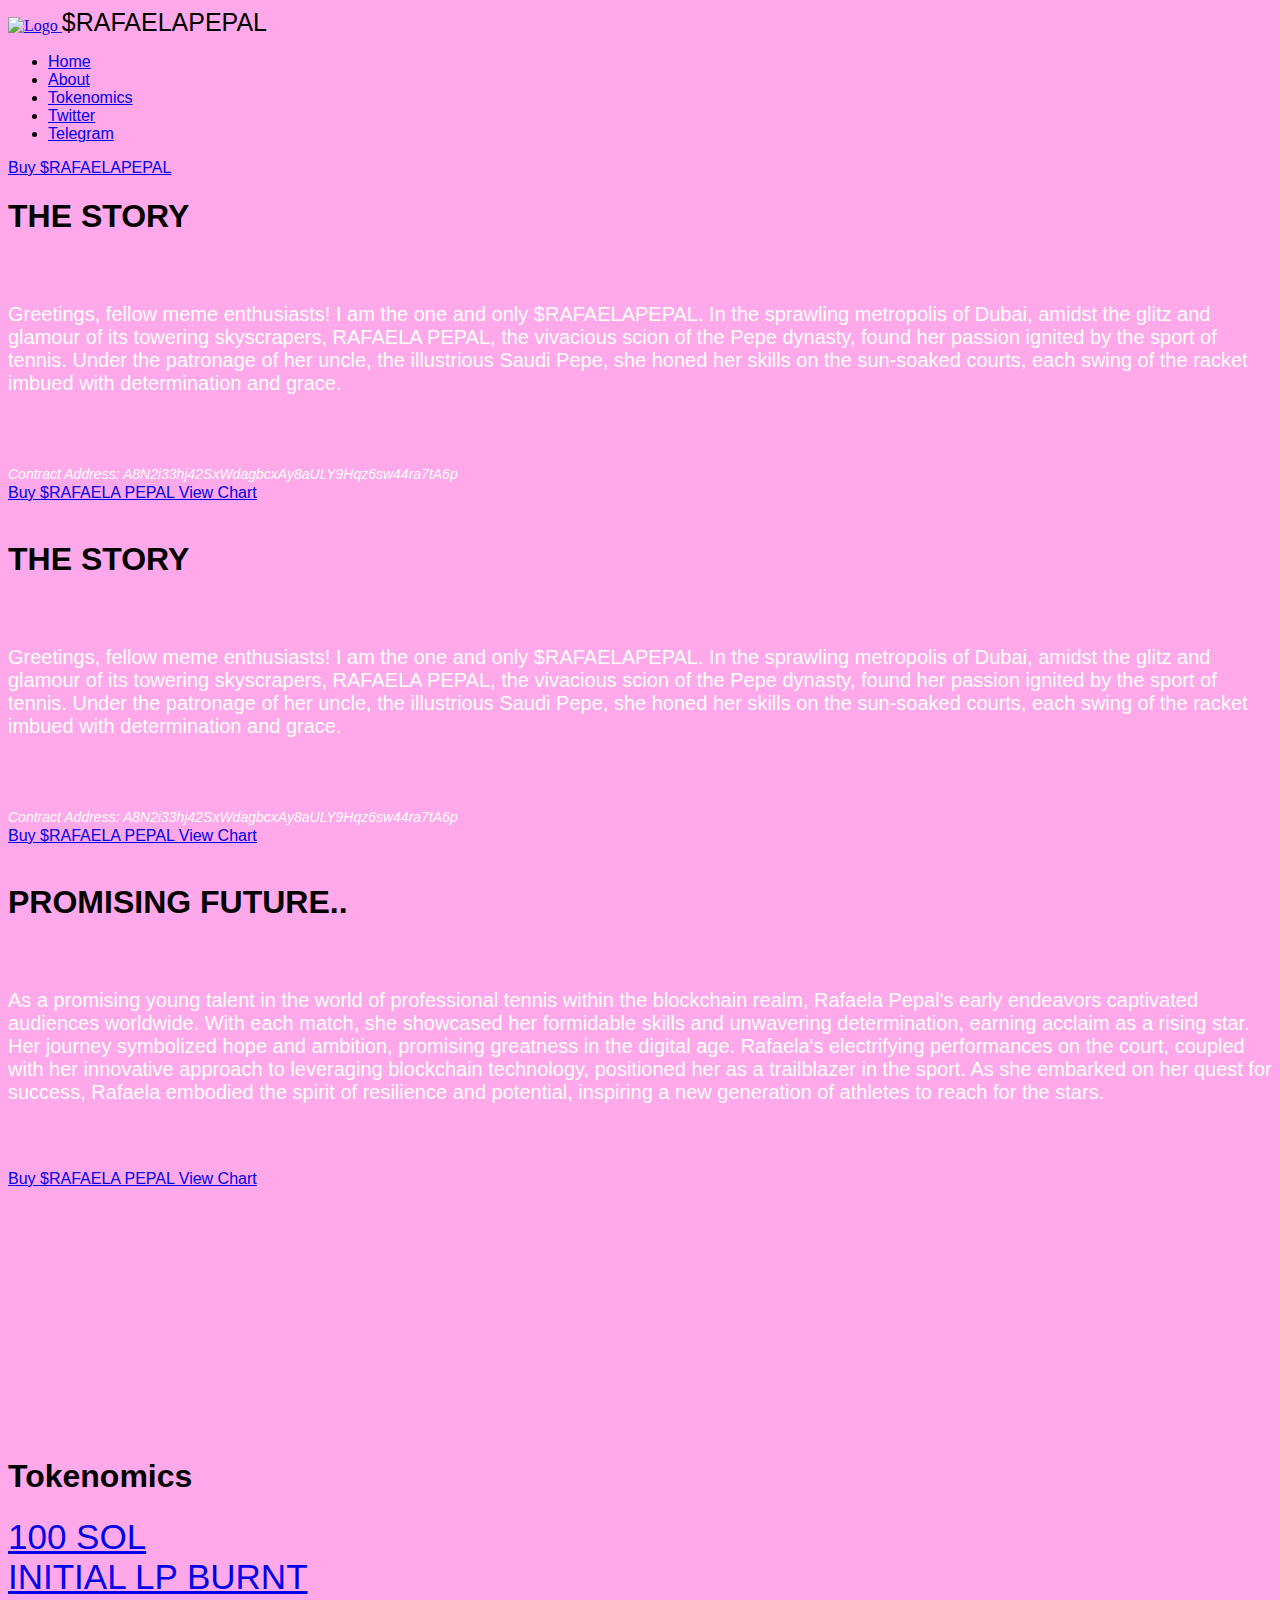
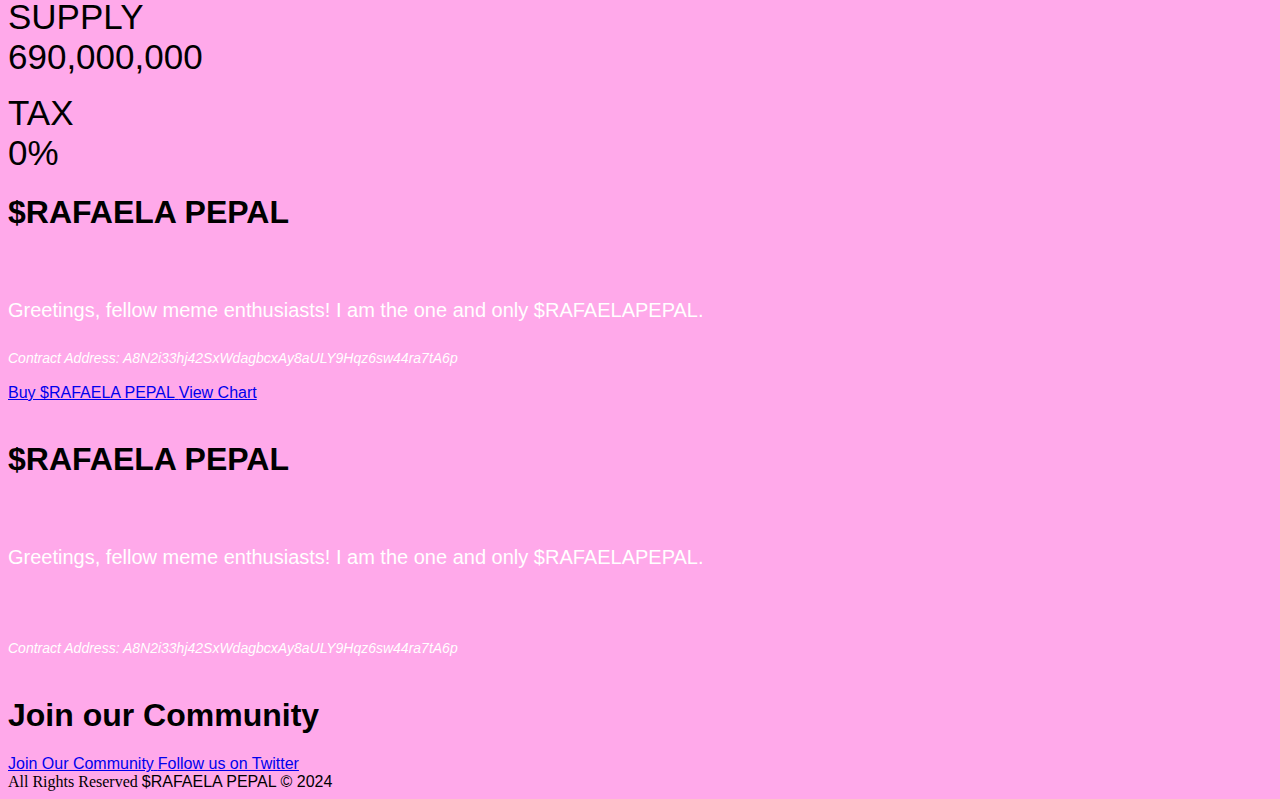
==== index.html @ 0b265a64 "second" ====
<!DOCTYPE html>
<!-- saved from url=(0023)https://bookofpepe.vip/ -->
<html class="no-js" lang="en" ><!-- Added by HTTrack -->
<!-- Mirrored from bookofpepe.art/ by HTTrack Website Copier/3.x [XR&CO'2014], Sun, 17 Mar 2024 16:28:51 GMT -->
<head><meta http-equiv="Content-Type" content="text/html; charset=UTF-8"><!-- /Added by HTTrack -->

    <!-- Meta Tags -->
    
    <meta http-equiv="x-ua-compatible" content="ie=edge">
    <meta name="viewport" content="width=device-width, initial-scale=1">

    <!-- Favicon Icon -->
    <link rel="icon" href="images/ban3.jpg">
    <!-- Site Title -->
    <title>RAFAELAPEPAL</title>
    <link rel="stylesheet" href="Book%20of%20Pepe_files/bootstrap.min.css">
    <link rel="stylesheet" href="Book%20of%20Pepe_files/slick.css">
    <link rel="stylesheet" href="Book%20of%20Pepe_files/animate.css">
    <link rel="stylesheet" href="Book%20of%20Pepe_files/style.css">
    <link href="Book%20of%20Pepe_files/lion-king.html" rel="stylesheet">
    <link href="Book%20of%20Pepe_files/konigsberg.html" rel="stylesheet">
    <link href="Book%20of%20Pepe_files/angrybirds.html" rel="stylesheet">
    <link href="Book%20of%20Pepe_files/wedding-mermaid.html" rel="stylesheet">
    <link href="Book%20of%20Pepe_files/cute-jellyfish.html" rel="stylesheet">
    <link href="Book%20of%20Pepe_files/fisherman.html" rel="stylesheet">
    <link href="Book%20of%20Pepe_files/fishes-friends.html" rel="stylesheet">
    <link href="Book%20of%20Pepe_files/simpsonfont-3.html" rel="stylesheet">
    <link href="Book%20of%20Pepe_files/space-ranger.html" rel="stylesheet">
  </head>

  <body class="cs-dark" style="background-color: rgb(255, 169, 234)">
    <!-- Start Header Section -->
    <header class="cs-site_header cs-style1 cs-sticky-header cs-primary_color">
      <div class="cs-main_header">
        <div class="container">
          <div class="cs-main_header_in">
            <div class="cs-main_header_left">
              <a class="cs-site_branding cs-accent_color" href="#">
                <!-- <img src="assets/img/gg.html" alt="Logo" class="cs-hide_dark" /> -->
                <img src="images/ban3.jpg" alt="Logo" class="cs-hide_white" style="width: 80px; height: 80px">
                </a><a class="cs-hero_title cs-font_64 cs-font_36_sm cs-bold" style="font-family: &#39;Jua&#39;, sans-serif; font-size: 25px">$RAFAELAPEPAL</a>
              
            </div>
            <div class="cs-main_header_center">
              <div class="cs-nav">
                <ul class="cs-nav_list" style="font-family: &#39;Jua&#39;, sans-serif">
                  <li>
                    <a href="#home" class="cs-smoth_scroll" style="font-family: &#39;Jua&#39;, sans-serif">Home</a>
                  </li>
                  <li>
                    <a href="#about" class="cs-smoth_scroll" style="font-family: &#39;Jua&#39;, sans-serif">About</a>
                  </li>

                  <li>
                    <a href="#tokenomics" class="cs-smoth_scroll" style="font-family: &#39;Jua&#39;, sans-serif">Tokenomics</a>
                  </li>

                  <li>
                    <a href="https://twitter.com/BookOfPepeCoin" class="cs-smoth_scroll" style="font-family: &#39;Jua&#39;, sans-serif">Twitter</a>
                  </li>
                  <li>
                    <a href="https://t.me/bopecoinsoltakeover" style="font-family: &#39;Jua&#39;, sans-serif">Telegram</a>
                  </li>
                </ul>
              <span class="cs-munu_toggle"><span></span></span></div>
            </div>
            <div class="cs-main_header_right">
              <div class="cs-toolbox d-none-mobile">
                <a href="https://raydium.io/swap/?inputCurrency=sol&amp;outputCurrency=A8N2i33hj42SxWdagbcxAy8aULY9Hqz6sw44ra7tA6p&amp;fixed=in" class="cs-btn cs-btn_filed cs-accent_btn cs-modal_btn" target="_blank">
                  <span style="font-family: &#39;Jua&#39;, sans-serif">Buy $RAFAELAPEPAL</span>
                </a>
              </div>
            </div>
          </div>
        </div>
      </div>
    </header>
    <!-- End Header Section -->

    <!-- Start Hero -->
    <section class="cs-hero cs-style1 cs-type1 cs-bg" id="home">
      <div class="cs-height_70 cs-height_lg_40"></div>
      <div class="container">
        <div class="row align-items-center flex-column-reverse-lg">
          <div class="col-lg-7 wow fadeInLeft" data-wow-duration="1s" data-wow-delay="0.2s" style="visibility: visible; animation-duration: 1s; animation-delay: 0.2s; animation-name: fadeInLeft;">
            <div class="cs-height_0 cs-height_lg_40"></div>
            <div class="cs-right_space_150">
              <div class="cs-seciton_heading cs-style1">
                <h2 style="font-family: &#39;Jua&#39;, sans-serif" class="cs-hero_secondary_title cs-font_24 cs-font_18_sm">
                  
                </h2>
                <h1 class="cs-hero_title cs-font_64 cs-font_36_sm cs-bold cs-gradient_color" style="font-family: &#39;Jua&#39;, sans-serif">
                  THE STORY
                </h1>
              </div>
              <div class="cs-height_20 cs-height_lg_20"></div>
              <a style="
                  color: #fff;
                  font-size: 20px;
                  font-family: &#39;Jua&#39;, sans-serif !important;
                ">

                <p style="font-family: &#39;Jua&#39;, sans-serif !important"><br><br>
                  

                  Greetings, fellow meme enthusiasts! I am the one and only $RAFAELAPEPAL.

                  In the sprawling metropolis of Dubai, amidst the glitz and glamour of its towering skyscrapers, RAFAELA PEPAL, the vivacious scion of the Pepe dynasty, found her passion ignited by the sport of tennis. Under the patronage of her uncle, the illustrious Saudi Pepe, she honed her skills on the sun-soaked courts, each swing of the racket imbued with determination and grace.

                  
                </p>
                <i class="cs-hero_subtitle cs-font_18 cs-font_16_sm cs-body_line_height" style="font-size: 14px"><br><br>Contract Address: A8N2i33hj42SxWdagbcxAy8aULY9Hqz6sw44ra7tA6p </i>
              </a>
              

              <div class="cs-height_25 cs-height_lg_15"></div>
              <div class="cs-btn_group">
                <a style="font-family: &#39;Jua&#39;, sans-serif" href="https://raydium.io/swap/?inputCurrency=sol&amp;outputCurrency=A8N2i33hj42SxWdagbcxAy8aULY9Hqz6sw44ra7tA6p&amp;fixed=in" class="cs-btn cs-btn_filed cs-accent_btn">
                  <span>Buy $RAFAELA PEPAL</span>
                </a>
                <a style="font-family: &#39;Jua&#39;, sans-serif" href="https://www.dextools.io/app/en/solana/pair-explorer/CNfJZQZupruumRLa7o4Kzhnuvt1eARzfU5TYaeBK8jDF" class="cs-btn cs-btn_filed cs-accent_btn">
                  <span>View Chart</span>
                </a>
              </div>
            </div>
          </div>
          <div class="col-lg-5 wow fadeIn" data-wow-duration="1s" data-wow-delay="0.4s" style="visibility: visible; animation-duration: 1s; animation-delay: 0.4s; animation-name: fadeIn;">
            <img src="images/banner.jpg" style="width: 100%; border-radius: 10px" alt="">
            <script async="" src="Book%20of%20Pepe_files/widgets.js.download" charset="utf-8"></script>
          </div>
        </div>
      </div>

    </section>
    <!-- End Hero -->

    <!-- Start Fun Fact -->
    <section id="about">
      <div class="cs-height_70 cs-height_lg_40"></div>
      <div class="container">
        <div class="row align-items-center flex-column-reverse-lg">
          <div class="col-lg-7 wow fadeInLeft" data-wow-duration="1s" data-wow-delay="0.2s" style="visibility: visible; animation-duration: 1s; animation-delay: 0.2s; animation-name: fadeInLeft;">
            <div class="cs-height_0 cs-height_lg_40"></div>
            <div class="cs-right_space_150">
              <div class="cs-seciton_heading cs-style1">
                <h2 style="font-family: &#39;Jua&#39;, sans-serif" class="cs-hero_secondary_title cs-font_24 cs-font_18_sm">
                  
                </h2>
                <h1 class="cs-hero_title cs-font_64 cs-font_36_sm cs-bold cs-gradient_color" style="font-family: &#39;Jua&#39;, sans-serif">
                  THE STORY
                </h1>
              </div>
              <div class="cs-height_20 cs-height_lg_20"></div>
              <a style="
                  color: #fff;
                  font-size: 20px;
                  font-family: &#39;Jua&#39;, sans-serif !important;
                ">

                <p style="font-family: &#39;Jua&#39;, sans-serif !important"><br><br>
                  

                  Greetings, fellow meme enthusiasts! I am the one and only $RAFAELAPEPAL.

                  In the sprawling metropolis of Dubai, amidst the glitz and glamour of its towering skyscrapers, RAFAELA PEPAL, the vivacious scion of the Pepe dynasty, found her passion ignited by the sport of tennis. Under the patronage of her uncle, the illustrious Saudi Pepe, she honed her skills on the sun-soaked courts, each swing of the racket imbued with determination and grace.

                  
                </p>
                <i class="cs-hero_subtitle cs-font_18 cs-font_16_sm cs-body_line_height" style="font-size: 14px"><br><br>Contract Address: A8N2i33hj42SxWdagbcxAy8aULY9Hqz6sw44ra7tA6p </i>
              </a>
              

              <div class="cs-height_25 cs-height_lg_15"></div>
              <div class="cs-btn_group">
                <a style="font-family: &#39;Jua&#39;, sans-serif" href="https://raydium.io/swap/?inputCurrency=sol&amp;outputCurrency=A8N2i33hj42SxWdagbcxAy8aULY9Hqz6sw44ra7tA6p&amp;fixed=in" class="cs-btn cs-btn_filed cs-accent_btn">
                  <span>Buy $RAFAELA PEPAL</span>
                </a>
                <a style="font-family: &#39;Jua&#39;, sans-serif" href="https://www.dextools.io/app/en/solana/pair-explorer/CNfJZQZupruumRLa7o4Kzhnuvt1eARzfU5TYaeBK8jDF" class="cs-btn cs-btn_filed cs-accent_btn">
                  <span>View Chart</span>
                </a>
              </div>
            </div>
          </div>
          <div class="col-lg-5 wow fadeIn" data-wow-duration="1s" data-wow-delay="0.4s" style="visibility: visible; animation-duration: 1s; animation-delay: 0.4s; animation-name: fadeIn;">
            <img src="images/ban.jpg" style="width: 100%; border-radius: 10px" alt="">
            <script async="" src="Book%20of%20Pepe_files/widgets.js.download" charset="utf-8"></script>
          </div>
        </div>
      </div>






      <div class="cs-height_70 cs-height_lg_40"></div>
      <div class="container">
        <div class="row align-items-center flex-column-reverse-lg">
          <div class="col-lg-7 wow fadeInLeft" data-wow-duration="1s" data-wow-delay="0.2s" style="visibility: visible; animation-duration: 1s; animation-delay: 0.2s; animation-name: fadeInLeft;">
            <div class="cs-height_0 cs-height_lg_40"></div>
            <div class="cs-right_space_150">
              <div class="cs-seciton_heading cs-style1">
                <h2 style="font-family: &#39;Jua&#39;, sans-serif" class="cs-hero_secondary_title cs-font_24 cs-font_18_sm">
                  
                </h2>
                <h1 class="cs-hero_title cs-font_64 cs-font_36_sm cs-bold cs-gradient_color" style="font-family: &#39;Jua&#39;, sans-serif">
                  PROMISING FUTURE..
                </h1>
              </div>
              <div class="cs-height_20 cs-height_lg_20"></div>
              <a style="
                  color: #fff;
                  font-size: 20px;
                  font-family: &#39;Jua&#39;, sans-serif !important;
                ">

                <p style="font-family: &#39;Jua&#39;, sans-serif !important"> <br><br>
                  As a promising young talent in the world of professional tennis within the blockchain realm, Rafaela Pepal's early endeavors captivated audiences worldwide. With each match, she showcased her formidable skills and unwavering determination, earning acclaim as a rising star. Her journey symbolized hope and ambition, promising greatness in the digital age. Rafaela's electrifying performances on the court, coupled with her innovative approach to leveraging blockchain technology, positioned her as a trailblazer in the sport. As she embarked on her quest for success, Rafaela embodied the spirit of resilience and potential, inspiring a new generation of athletes to reach for the stars.
                </p>
                <i class="cs-hero_subtitle cs-font_18 cs-font_16_sm cs-body_line_height" style="font-size: 14px"><br><br></i>
              </a>
              

              <div class="cs-height_25 cs-height_lg_15"></div>
              <div class="cs-btn_group">
                <a style="font-family: &#39;Jua&#39;, sans-serif" href="https://raydium.io/swap/?inputCurrency=sol&amp;outputCurrency=A8N2i33hj42SxWdagbcxAy8aULY9Hqz6sw44ra7tA6p&amp;fixed=in" class="cs-btn cs-btn_filed cs-accent_btn">
                  <span>Buy $RAFAELA PEPAL</span>
                </a>
                <a style="font-family: &#39;Jua&#39;, sans-serif" href="https://www.dextools.io/app/en/solana/pair-explorer/CNfJZQZupruumRLa7o4Kzhnuvt1eARzfU5TYaeBK8jDF" class="cs-btn cs-btn_filed cs-accent_btn">
                  <span>View Chart</span>
                </a>
              </div>
            </div>
          </div>
          <div class="col-lg-5 wow fadeIn" data-wow-duration="1s" data-wow-delay="0.4s" style="visibility: visible; animation-duration: 1s; animation-delay: 0.4s; animation-name: fadeIn;">
            <img src="images/uncle2.jpg" style="width: 100%; border-radius: 10px" alt="">
            <script async="" src="Book%20of%20Pepe_files/widgets.js.download" charset="utf-8"></script>
          </div>
        </div>
      </div>
    </section>
    <!-- End Fun Fact -->

    <!-- Start Causes Seciton -->
    <section id="tokenomics" style="margin-top: 20%">
      <div class="container">
        <div class="cs-seciton_heading cs-style1 text-center wow fadeInUp" data-wow-duration="1s" data-wow-delay="0.2s" style="visibility: visible; animation-duration: 1s; animation-delay: 0.2s; animation-name: fadeInUp;">
          <h1 class="cs-hero_title cs-font_64 cs-font_36_sm cs-bold cs-gradient_color" style="font-family: &#39;Jua&#39;, sans-serif">
            Tokenomics
          </h1>
        </div>
        <div class="cs-height_50 cs-height_lg_30"></div>
        <div class="row">
          <div class="col-lg-4 col-12 wow fadeIn" data-wow-duration="1s" data-wow-delay="0.2s" style="visibility: visible; animation-duration: 1s; animation-delay: 0.2s; animation-name: fadeIn;">
            <div class="cs-light_bg text-center cs-radius_10" style="border-color: #006b30;">
              
              <div class="cs-font_64 d-font cs-font_36_sm cs-m0 cs-primary_font cs-primary_color cs-heading_line_height cs-bold" style="font-family: &#39;Jua&#39;, sans-serif">
                <span style="font-family: &#39;Jua&#39;, sans-serif !important; font-size: 35px;"><a href="https://solscan.io/tx/5KdgUV1JxPiGrYKmbcGYE1bH5kEHsrJPy8V9E9KMhfXumSUCzu7jwYXNtA2pfFZUGFPjwxFBs8yqEVw6surnXDrc">100 SOL <br>INITIAL LP BURNT</a></span>
              </div>
              <!-- <p class="cs-m0 cs-font_24 cs-heading_line_height cs-font_22_sm" style="font-family: 'Simpsonfont', sans-serif">
                LP
              </p> -->
              <div class="cs-height_65 cs-height_lg_65"></div>
            </div>
            <div class="cs-height_25 cs-height_lg_25"></div>
          </div>

          <div class="col-lg-4 col-12 wow fadeIn" data-wow-duration="1s" data-wow-delay="0.4s" style="visibility: visible; animation-duration: 1s; animation-delay: 0.4s; animation-name: fadeIn;">
            <div class="cs-light_bg text-center cs-radius_10" style="border-color: #006b30;">
              
      <div class="cs-font_64 d-font cs-font_36_sm cs-m0 cs-primary_font cs-primary_color cs-heading_line_height cs-bold" style="font-family: &#39;Jua&#39;, sans-serif">
                <span style="font-family: &#39;Jua&#39;, sans-serif !important; font-size: 35px;">SUPPLY <br>690,000,000 </span>
              </div>
              <p class="cs-m0 cs-font_24 cs-heading_line_height cs-font_22_sm" style="font-family: &#39;Simpsonfont&#39;, sans-serif">
              </p>
              <div class="cs-height_65 cs-height_lg_65"></div>
            </div>
            <div class="cs-height_25 cs-height_lg_25"></div>
          </div>
          <div class="col-lg-4 col-12 wow fadeIn" data-wow-duration="1s" data-wow-delay="0.5s" style="visibility: visible; animation-duration: 1s; animation-delay: 0.5s; animation-name: fadeIn;">
            <div class="cs-light_bg text-center cs-radius_10" style="border-color: #006b30;">
              
              <div class="cs-font_64 d-font cs-font_36_sm cs-m0 cs-primary_font cs-primary_color cs-heading_line_height cs-bold" style="font-family: &#39;Jua&#39;, sans-serif">
                <span style="font-family: &#39;Jua&#39;, sans-serif !important; font-size: 35px;">TAX <br>0%</span>
              </div>
              <div class="cs-height_65 cs-height_lg_65"></div>
            </div>
            <div class="cs-height_25 cs-height_lg_25"></div>
          </div>
        </div>
      </div>

    
      <div class="cs-height_70 cs-height_lg_40"></div>
      <div class="container">
        <div class="row align-items-center flex-column-reverse-lg">
          <div class="col-lg-7 wow fadeInLeft" data-wow-duration="1s" data-wow-delay="0.2s" style="visibility: visible; animation-duration: 1s; animation-delay: 0.2s; animation-name: fadeInLeft;">
            <div class="cs-height_0 cs-height_lg_40"></div>
            <div class="cs-right_space_150">
              <div class="cs-seciton_heading cs-style1">
                <h2 style="font-family: &#39;Jua&#39;, sans-serif" class="cs-hero_secondary_title cs-font_24 cs-font_18_sm">
                  
                </h2>
                <h1 class="cs-hero_title cs-font_64 cs-font_36_sm cs-bold cs-gradient_color" style="font-family: &#39;Jua&#39;, sans-serif">
                  $RAFAELA PEPAL
                </h1>
              </div>
              <div class="cs-height_20 cs-height_lg_20"></div>
              <a style="
                  color: #fff;
                  font-size: 20px;
                  font-family: &#39;Jua&#39;, sans-serif !important;
                ">

                <p style="font-family: &#39;Jua&#39;, sans-serif !important"> <br><br>
                  Greetings, fellow meme enthusiasts! I am the one and only $RAFAELAPEPAL.

                 
                <i class="cs-hero_subtitle cs-font_18 cs-font_16_sm cs-body_line_height" style="font-size: 14px"><br><br>Contract Address: A8N2i33hj42SxWdagbcxAy8aULY9Hqz6sw44ra7tA6p </i>
              </a>
              

              <div class="cs-height_25 cs-height_lg_15"></div>
              <div class="cs-btn_group">
                <a style="font-family: &#39;Jua&#39;, sans-serif" href="https://raydium.io/swap/?inputCurrency=sol&amp;outputCurrency=A8N2i33hj42SxWdagbcxAy8aULY9Hqz6sw44ra7tA6p&amp;fixed=in" class="cs-btn cs-btn_filed cs-accent_btn">
                  <span>Buy $RAFAELA PEPAL</span>
                </a>
                <a style="font-family: &#39;Jua&#39;, sans-serif" href="https://www.dextools.io/app/en/solana/pair-explorer/CNfJZQZupruumRLa7o4Kzhnuvt1eARzfU5TYaeBK8jDF" class="cs-btn cs-btn_filed cs-accent_btn">
                  <span>View Chart</span>
                </a>
              </div>
            </div>
          </div>
          <div class="col-lg-5 wow fadeIn" data-wow-duration="1s" data-wow-delay="0.4s" style="visibility: visible; animation-duration: 1s; animation-delay: 0.4s; animation-name: fadeIn;">
            <img src="images/ban.jpg" style="width: 100%; border-radius: 10px" alt="">
            <script async="" src="Book%20of%20Pepe_files/widgets.js.download" charset="utf-8"></script>
          </div>
        </div>
      </div>
      <div class="cs-height_70 cs-height_lg_40"></div>
      <div class="container">
        <div class="row align-items-center flex-column-reverse-lg">
          <div class="col-lg-7 wow fadeInLeft" data-wow-duration="1s" data-wow-delay="0.2s" style="visibility: visible; animation-duration: 1s; animation-delay: 0.2s; animation-name: fadeInLeft;">
            <div class="cs-height_0 cs-height_lg_40"></div>
            <div class="cs-right_space_150">
              <div class="cs-seciton_heading cs-style1">
                <h2 style="font-family: &#39;Jua&#39;, sans-serif" class="cs-hero_secondary_title cs-font_24 cs-font_18_sm">
                   
                </h2>
                <h1 class="cs-hero_title cs-font_64 cs-font_36_sm cs-bold cs-gradient_color" style="font-family: &#39;Jua&#39;, sans-serif">
                  $RAFAELA PEPAL
                </h1>
              </div>
              <div class="cs-height_20 cs-height_lg_20"></div>
              <a style="
                  color: #fff;
                  font-size: 20px;
                  font-family: &#39;Jua&#39;, sans-serif !important;
                ">

                <p style="font-family: &#39;Jua&#39;, sans-serif !important"> <br><br>
                  Greetings, fellow meme enthusiasts! I am the one and only $RAFAELAPEPAL.

                  
                </p>
                <i class="cs-hero_subtitle cs-font_18 cs-font_16_sm cs-body_line_height" style="font-size: 14px"><br><br>Contract Address: A8N2i33hj42SxWdagbcxAy8aULY9Hqz6sw44ra7tA6p </i>
              </a>
              

              <div class="cs-height_25 cs-height_lg_15"></div>
              <div class="cs-btn_group">
                
              </div>
            </div>
          </div>
          <div class="col-lg-5 wow fadeIn" data-wow-duration="1s" data-wow-delay="0.4s" style="visibility: visible; animation-duration: 1s; animation-delay: 0.4s; animation-name: fadeIn;">
            <img src="images/banner6.jpg" style="width: 100%; border-radius: 10px" alt="">
            <script async="" src="Book%20of%20Pepe_files/widgets.js.download" charset="utf-8"></script>
          </div>
        </div>
      </div>




    </section>
    <!-- End Causes Seciton -->
    <!-- Start About -->

    <!-- End About -->
    <div class="cs-height_100 cs-height_lg_70"></div>
    <!-- Start Services -->

    <!-- End Services -->

    <!-- Start Team -->

    <!-- End Team -->
    <!-- Start Goals -->

    <!-- End Goals -->

    <!-- start Roadmap -->
    <!--<section id="tokenomics" style="margin-top: 20%">
      <div class="container">
        <div class="cs-seciton_heading cs-style1 text-center wow fadeInUp" data-wow-duration="1s" data-wow-delay="0.2s">
          <h1 class="cs-hero_title cs-font_64 cs-font_36_sm cs-bold cs-gradient_color" style="font-family: 'Jua', sans-serif !important">
            Roadmap
          </h1>
        </div>-->
        <!-- roadmap card -->
        <!--<div class="row mt-5 pt-3">
          <div class="col-md-4 wow fadeInLeft" data-wow-duration="1s" data-wow-delay="0.3s">
            <div class="road_card">
              <h3 class="fs-5 font-medium text-white my-3" style="font-family: 'Jua', sans-serif !important">
                LAUNCH
              </h3>
              <img src="images/foot.png" class="road_img" alt="">
              <h2 class="fs-3 font-semibold text-white my-3" style="font-family: 'Jua', sans-serif !important">
                Phase 1
              </h2>
              <ul class="p-0 m-0">
                <li>Raydium Launch</li>
                <li>The Inception of the Idea</li>
                <li>Community Forming</li>
                <li>Decentralized Approach</li>
                <li>No CEX listings (Decentralization)</li>
              </ul>
            </div>
          </div>
          <div class="col-md-4 wow fadeInLeft" data-wow-duration="1s" data-wow-delay="0.6s">
            <div class="road_card">
              <h3 class="fs-5 font-medium text-white my-3" style="font-family: 'Jua', sans-serif !important">
                MARKETING
              </h3>
              <img src="images/foot.png" class="road_img" alt="">
              <h2 class="fs-3 font-semibold text-white my-2" style="font-family: 'Jua', sans-serif !important">
                Phase 2
              </h2>
              <ul class="p-0 m-0">
                <li>Website Upgrade</li>
                <li>Marketing Phase 1</li>
                <li>Community Forming</li>
                <li>Twitter/X Trending</li>
                <li>Surprise Announcement</li>
              </ul>
            </div>
          </div>
          <div class="col-md-4 wow fadeInLeft" data-wow-duration="1s" data-wow-delay="0.9s">
            <div class="road_card">
              <h3 class="fs-5 font-medium text-white my-3" style="font-family: 'Jua', sans-serif !important">
                THE PAST AWAKENS
              </h3>
              <img src="images/foot.png" class="road_img" alt="">
              <h2 class="fs-3 font-semibold text-white my-2" style="font-family: 'Jua', sans-serif !important">
                Phase 3
              </h2>
              <ul class="p-0 m-0">
                <li>Strategical Partnerships</li>
                <li>YouTube &amp; TikTok Exposure</li>
                <li>Back to True Decentralization</li>
                <li>The Future In The Past</li>
                <li>Roadmap V2</li>
              </ul>
            </div>
          </div>-->
          <!-- <div class="col-md-3">
            <div class="road_card">
              <h3 class="fs-5 font-medium text-white my-2">THE PAST AWAKENS</h3>
              <img
                src="/img/2.png"
                class="road_img"
                alt=""
              />
              <h2 class="fs-3 font-semibold text-white my-2">Phase 4</h2>
              <ul class="p-0 m-0">
                <li>Strategical Partnerships</li>
                <li>YouTube & TikTok Exposure</li>
                <li>Back to True Decentralization</li>
                <li>The Future In The Past</li>
                <li>Roadmap V2</li>
              </ul>
            </div>
          </div> -->
        <!--</div>
      </div>
    </section>-->
    <!-- End Roadmap -->

    

    <!-- Start FAQ -->
    <!-- <section id="faq">
      <div class="cs-height_70 cs-height_lg_40"></div>
      <div class="container">
        <div
          class="cs-seciton_heading cs-style1 text-center wow fadeInUp"
          data-wow-duration="1s"
          data-wow-delay="0.2s"
        >
          <h2
            style="font-family: 'AngryBirds', sans-serif"
            class="cs-hero_secondary_title cs-font_24 cs-font_18_sm"
          >
            FAQ
          </h2>
          <h1
            class="cs-hero_title cs-font_64 cs-font_36_sm cs-bold cs-gradient_color"
            style="font-family: 'Jua', sans-serif"
          >
            STILL HAVE QUESTIONS?
          </h1>
        </div>
        <div class="cs-height_50 cs-height_lg_30"></div>
        <div
          class="row cs-accordians cs-style1 wow fadeIn"
          data-wow-duration="1s"
          data-wow-delay="0.4s"
        >
          <div class="col-lg-8 offset-lg-2">
            <div class="cs-accordian cs-light_bg active">
              <div class="cs-accordian_head">
                <h2
                  style="font-family: 'Jua', sans-serif"
                  class="cs-accordian_title cs-m0 cs-font_24 cs-font_18_sm"
                >
                  <span>Q1.</span> What is the contract address?
                </h2>
                <span class="cs-accordian_toggle"></span>
              </div>
              <div class="cs-accordian-body">
                21k2zJk5dibsW8tYTPxkgTbba1LktLUAg4R7TQEg8iqr
              </div>
            </div>
           
            <div class="cs-height_25 cs-height_lg_25"></div>
            <div class="cs-accordian cs-light_bg">
              <div class="cs-accordian_head">
                <h2
                  style="font-family: 'Jua', sans-serif"
                  class="cs-accordian_title cs-m0 cs-font_24 cs-font_18_sm"
                >
                  <span>Q2.</span> Do you have plan for CEX listing?
                </h2>
                <span class="cs-accordian_toggle"></span>
              </div>
              <div class="cs-accordian-body">Yes, in the future updates.</div>
            </div>
           
            <div class="cs-height_25 cs-height_lg_25"></div>
            <div class="cs-accordian cs-light_bg">
              <div class="cs-accordian_head">
                <h2
                  style="font-family: 'Jua', sans-serif"
                  class="cs-accordian_title cs-m0 cs-font_24 cs-font_18_sm"
                >
                  <span>Q3.</span> What is the purpose of this project?
                </h2>
                <span class="cs-accordian_toggle"></span>
              </div>
              <div class="cs-accordian-body">
                $RyoshiX is a community-driven token inspired by the latest
                tweet of Elon Musk about "X". This token is created for all meme
                lovers to enjoy and hang-out, sharing ideas and fun to the
                community.
              </div>
            </div>
           
            <div class="cs-height_25 cs-height_lg_25"></div>
            <div class="cs-accordian cs-light_bg">
              <div class="cs-accordian_head">
                <h2
                  style="font-family: 'Jua', sans-serif"
                  class="cs-accordian_title cs-m0 cs-font_24 cs-font_18_sm"
                >
                  <span>Q4.</span> What are the utilities?
                </h2>
                <span class="cs-accordian_toggle"></span>
              </div>
              <div class="cs-accordian-body">
                No utilities for now, purely meme token (community-driven).
              </div>
            </div>
           
            <div class="cs-height_25 cs-height_lg_25"></div>
          </div>
        </div>
      </div>
    </section> -->
    <!-- End FAQ -->
    <!-- Start Blog -->

    <!-- End Blog -->
    <!-- Start Contact -->

    <!-- End Contact -->
    <!-- Start CTA -->
    <div class="cs-height_100 cs-height_lg_70"></div>
    <div class="cs-footer_wrap cs-bg" data-src="assets/img/footer_bg_1.html" style="background-image: url(_assets/img/footer_bg_1.html);">
      <div class="container wow fadeIn" data-wow-duration="1s" data-wow-delay="0.2s" style="visibility: visible; animation-duration: 1s; animation-delay: 0.2s; animation-name: fadeIn;">
        <div class="cs-cta cs-style1 cs-accent_bg text-center">
          <h1 class="cs-hero_title cs-font_64 cs-font_36_sm cs-bold cs-gradient_color" style="font-family: &#39;Jua&#39;, sans-serif">
            Join our Community
          </h1>
          <!-- <div class="cs-height_10 cs-height_lg_10"></div>
<div class="cs-height_30 cs-height_lg_30"></div> -->
          
          <div class="cs-cta_btns cs-center">
            <a href="https://t.me/bopecoinsoltakeover" class="cs-btn cs-btn_filed cs-white_btn_2">
              <span style="font-family: &#39;Jua&#39;, sans-serif">Join Our Community</span>
            </a>
            <a href="https://twitter.com/BookOfPepeCoin" class="cs-btn cs-btn_filed cs-white_btn">
              <span style="font-family: &#39;Jua&#39;, sans-serif">Follow us on Twitter</span>
            </a>
          </div>
        </div>
      </div>
      <!-- End CTA -->
      <!-- Start Footer -->
      <footer class="cs-footer text-center">
        <div class="cs-height_85 cs-height_lg_25"></div>
        <div class="container wow fadeIn" data-wow-duration="1s" data-wow-delay="0.5s" style="visibility: visible; animation-duration: 1s; animation-delay: 0.5s; animation-name: fadeIn;">
          <div class="cs-copyright text-center" style="ffont-family: &#39;Jua&#39;, sans-serif">
            All Rights Reserved
            <span class="cs-primary_font cs-primary_color" style="font-family: &#39;AngryBirds&#39;, sans-serif">$RAFAELA PEPAL © 2024<br></span>
          </div>
        </div>
        <div class="cs-height_25 cs-height_lg_25"></div>
      </footer>
      <!-- End Footer -->
    </div>

    <!-- Start Connect Modal -->

    <!-- Start Connect Modal -->
    <!-- Start Mint Modal -->
  
    <!-- Start Mint Modal -->

    <!-- Script -->
    <script src="Book%20of%20Pepe_files/jquery-3.6.0.min.js.download"></script>
    <script src="Book%20of%20Pepe_files/jquery.slick.min.js.download"></script>
    <script src="Book%20of%20Pepe_files/jquery.counter.min.js.download"></script>
    <script src="Book%20of%20Pepe_files/wow.min.js.download"></script>
    <script src="Book%20of%20Pepe_files/main.js.download"></script>
  


<iframe scrolling="no" frameborder="0" allowtransparency="true" src="Book%20of%20Pepe_files/widget_iframe.2f70fb173b9000da126c79afe2098f02.html" title="Twitter settings iframe" style="display: none;"></iframe><iframe id="rufous-sandbox" scrolling="no" frameborder="0" allowtransparency="true" allowfullscreen="true" style="position: absolute; visibility: hidden; display: none; width: 0px; height: 0px; padding: 0px; border: none;" title="Twitter analytics iframe" src="Book%20of%20Pepe_files/saved_resource.html"></iframe></body>
<!-- Mirrored from bookofpepe.art/ by HTTrack Website Copier/3.x [XR&CO'2014], Sun, 17 Mar 2024 16:28:57 GMT -->
</html>
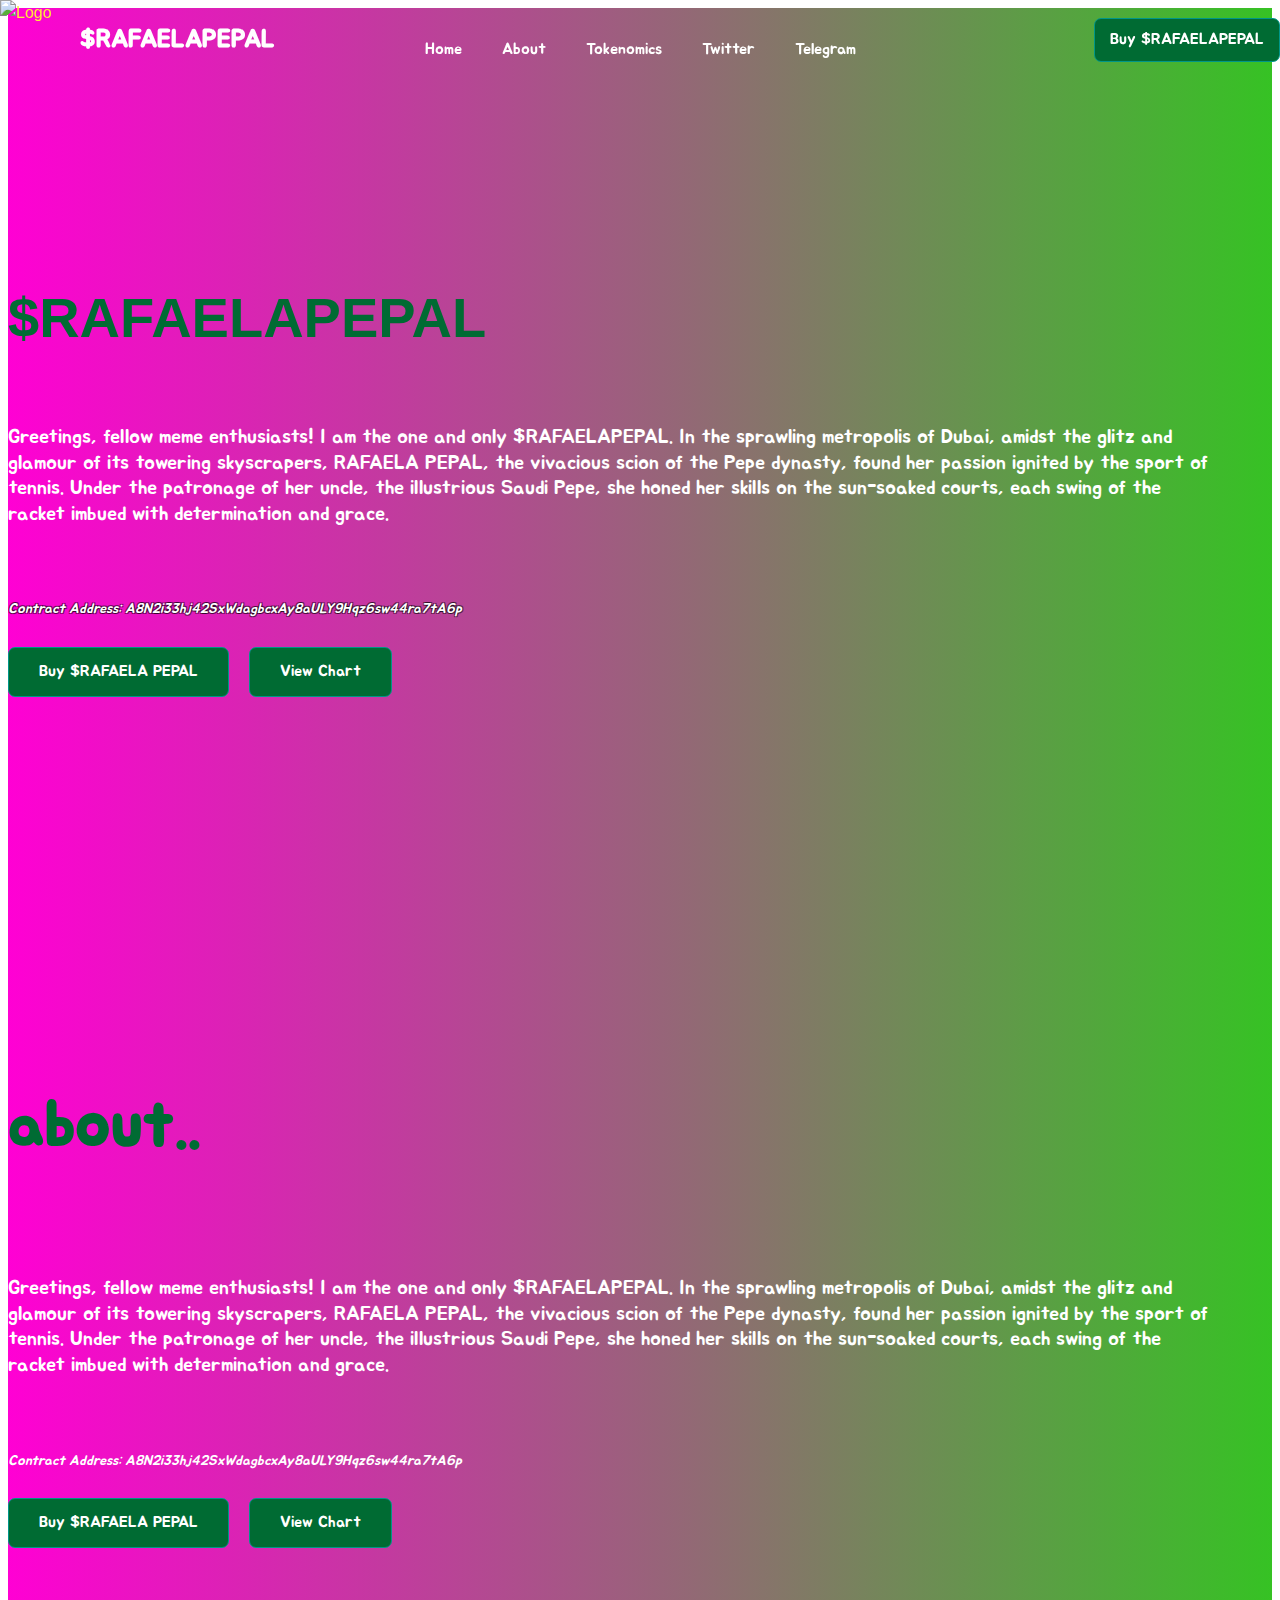
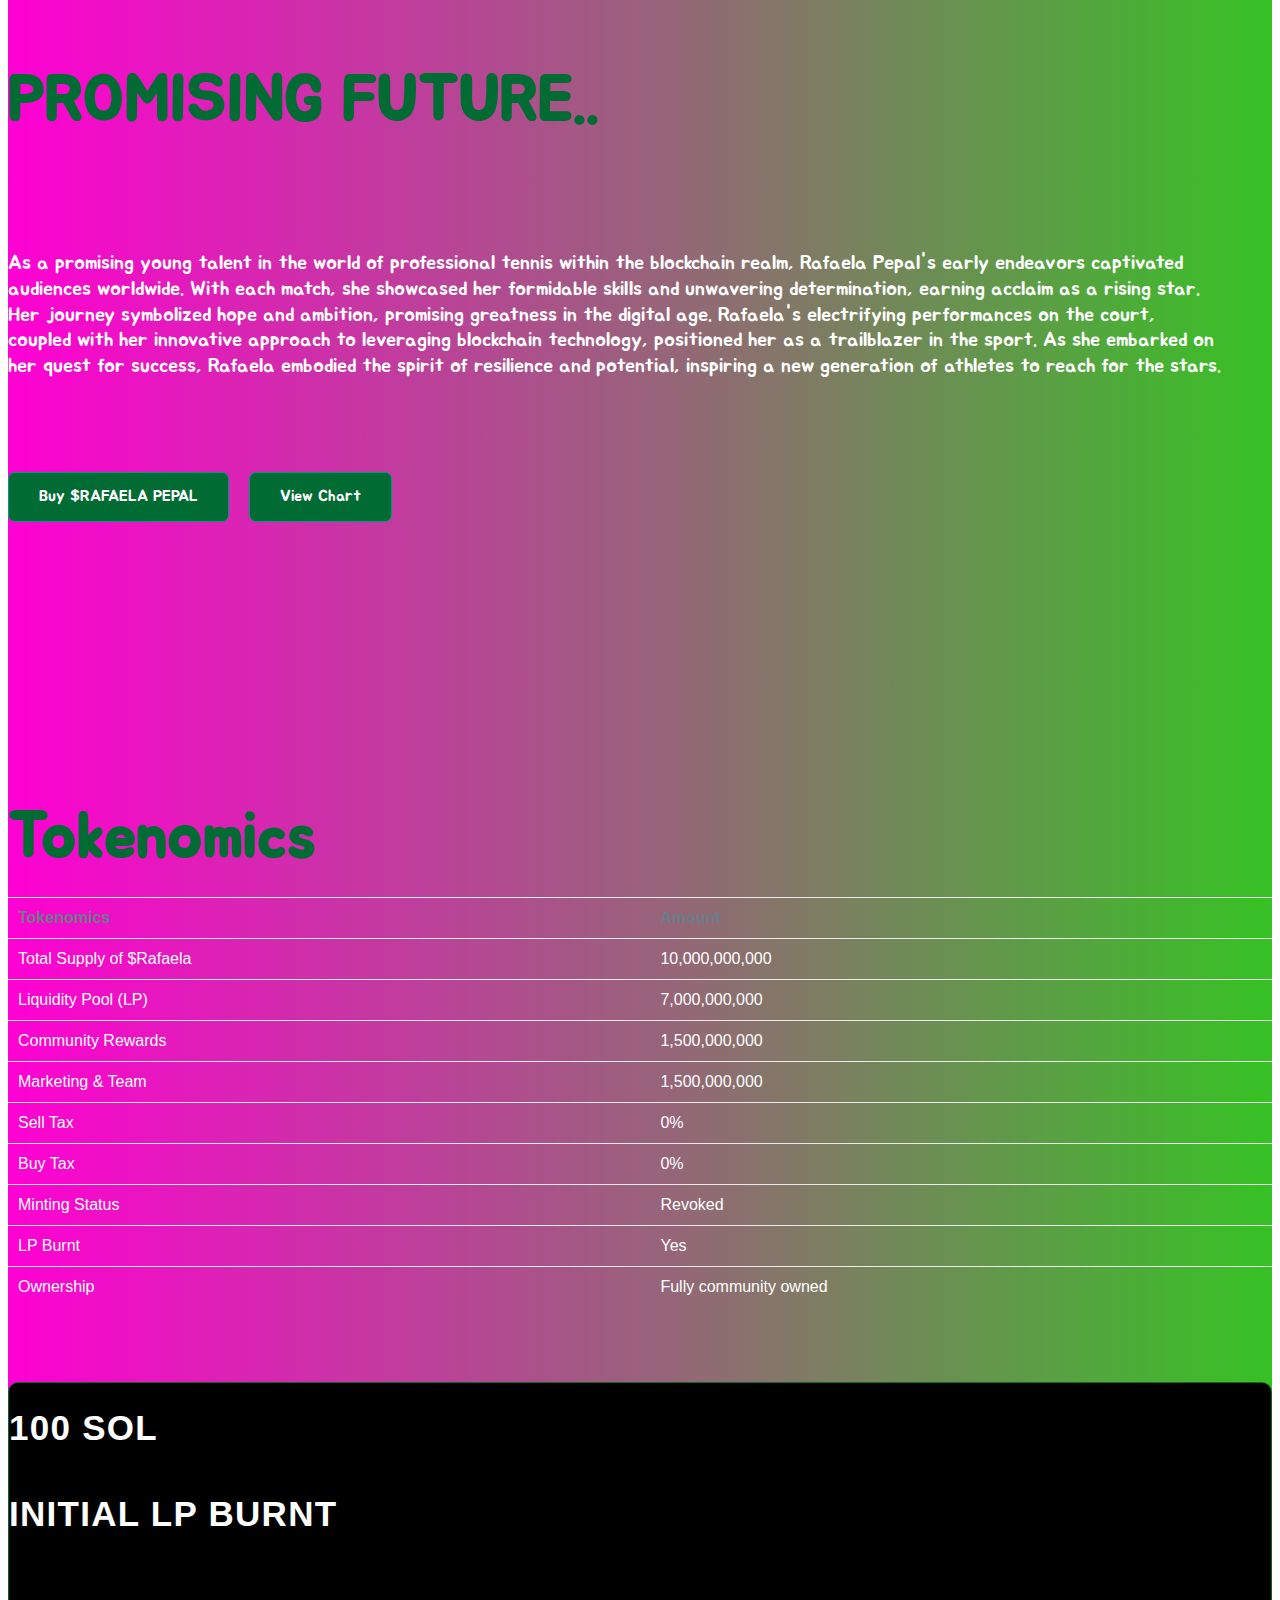
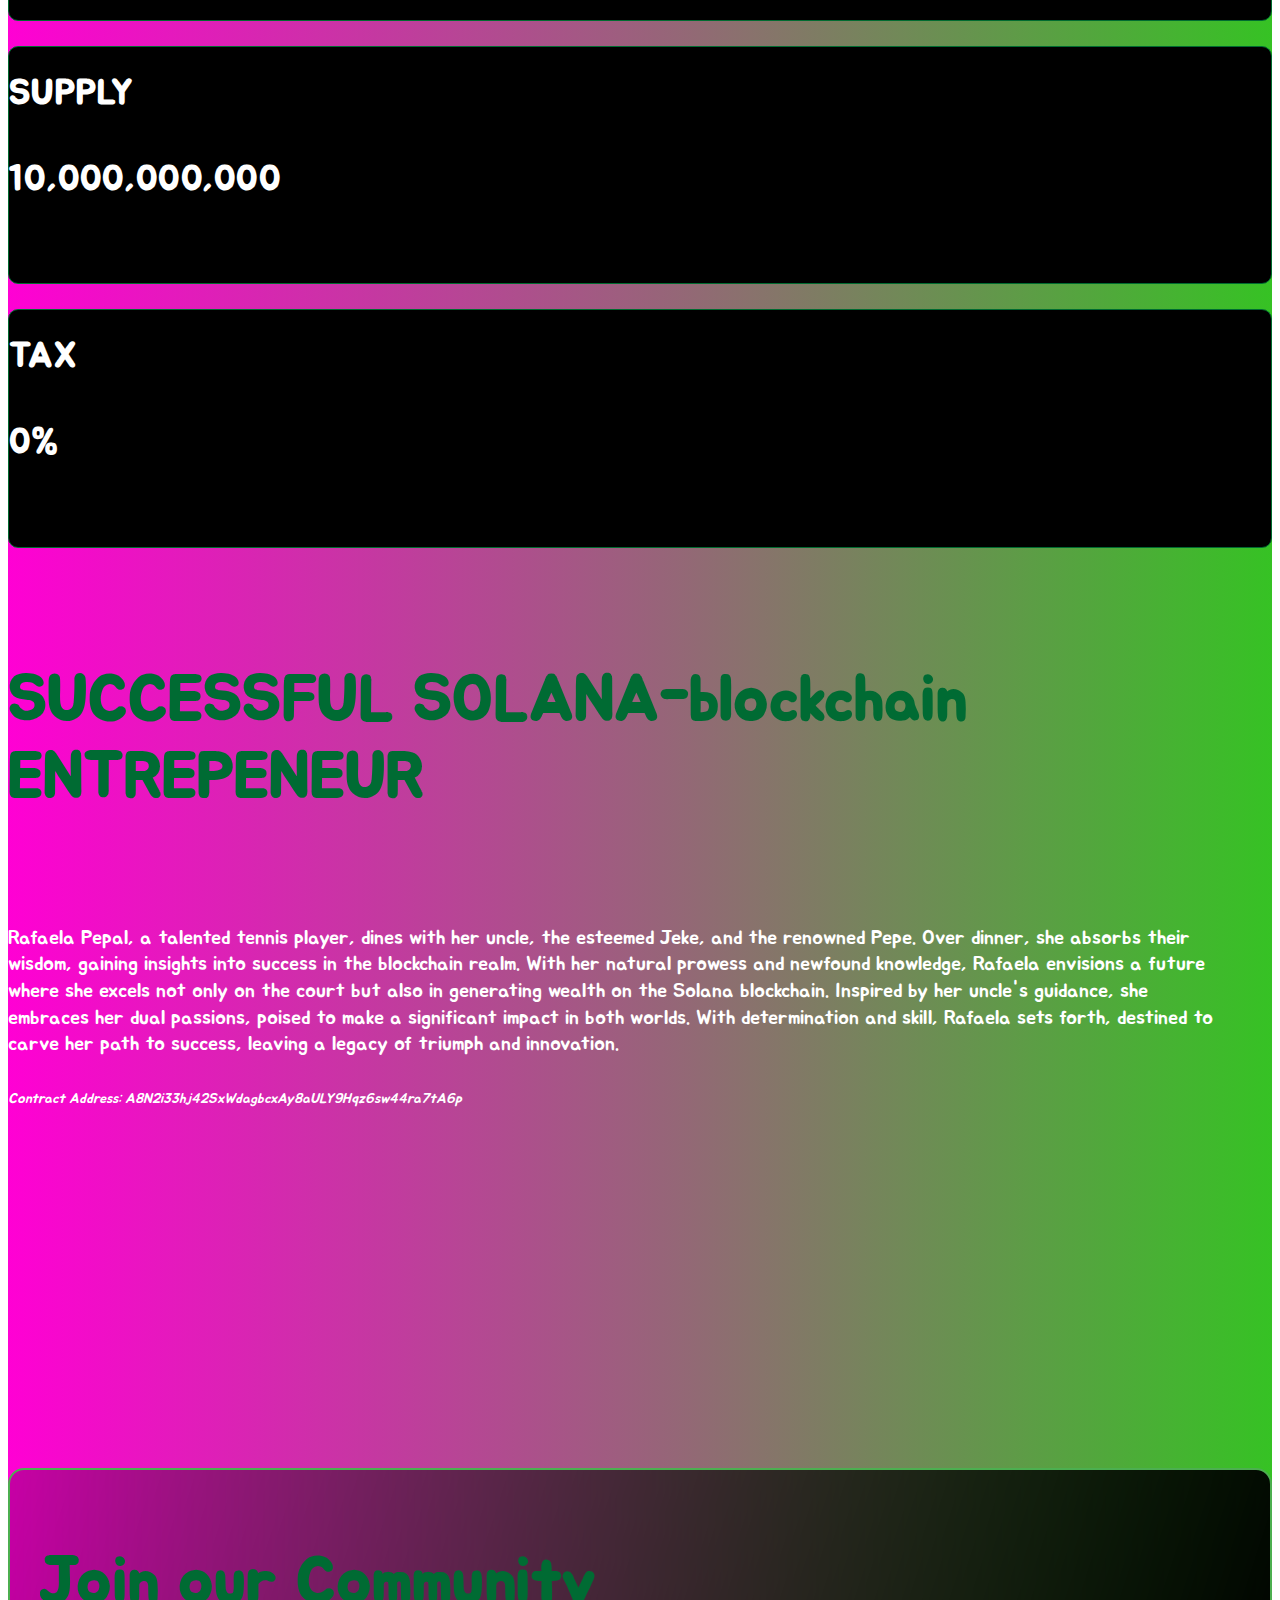
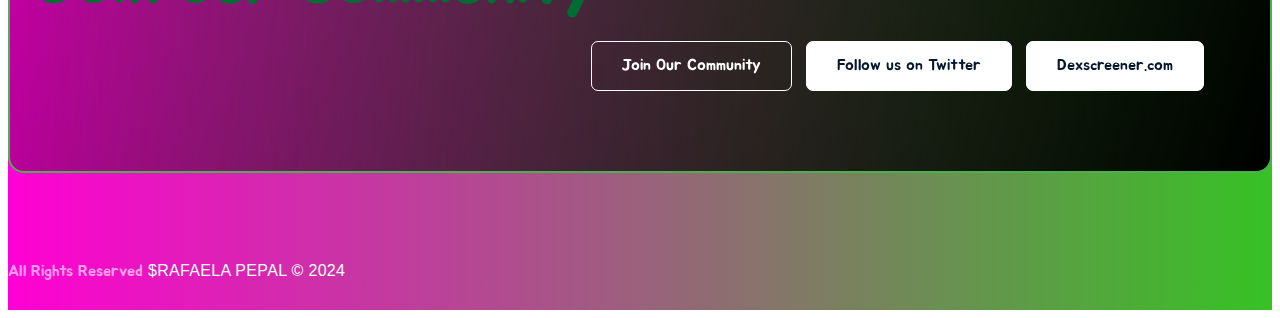
==== commit 53db2a52: "third" ====
--- a/index.html
+++ b/index.html
@@ -12,7 +12,7 @@
     <!-- Favicon Icon -->
     <link rel="icon" href="images/ban3.jpg">
     <!-- Site Title -->
-    <title>RAFAELAPEPAL</title>
+    <title>$RAFAELAPEPAL</title>
     <link rel="stylesheet" href="Book%20of%20Pepe_files/bootstrap.min.css">
     <link rel="stylesheet" href="Book%20of%20Pepe_files/slick.css">
     <link rel="stylesheet" href="Book%20of%20Pepe_files/animate.css">
@@ -85,12 +85,13 @@
           <div class="col-lg-7 wow fadeInLeft" data-wow-duration="1s" data-wow-delay="0.2s" style="visibility: visible; animation-duration: 1s; animation-delay: 0.2s; animation-name: fadeInLeft;">
             <div class="cs-height_0 cs-height_lg_40"></div>
             <div class="cs-right_space_150">
+              <h1 class="cs-height_20 cs-height_lg_20"  class="cs-hero_secondary_title cs-font_24 cs-font_18_sm" style="color: #006B33;">$RAFAELAPEPAL</h1>
               <div class="cs-seciton_heading cs-style1">
                 <h2 style="font-family: &#39;Jua&#39;, sans-serif" class="cs-hero_secondary_title cs-font_24 cs-font_18_sm">
                   
                 </h2>
                 <h1 class="cs-hero_title cs-font_64 cs-font_36_sm cs-bold cs-gradient_color" style="font-family: &#39;Jua&#39;, sans-serif">
-                  THE STORY
+                  
                 </h1>
               </div>
               <div class="cs-height_20 cs-height_lg_20"></div>
@@ -125,7 +126,7 @@
             </div>
           </div>
           <div class="col-lg-5 wow fadeIn" data-wow-duration="1s" data-wow-delay="0.4s" style="visibility: visible; animation-duration: 1s; animation-delay: 0.4s; animation-name: fadeIn;">
-            <img src="images/banner.jpg" style="width: 100%; border-radius: 10px" alt="">
+            <img src="images/banner.jpg" style="width: 100%; border-radius: 1000px" alt="" sizes="100px">
             <script async="" src="Book%20of%20Pepe_files/widgets.js.download" charset="utf-8"></script>
           </div>
         </div>
@@ -146,9 +147,7 @@
                 <h2 style="font-family: &#39;Jua&#39;, sans-serif" class="cs-hero_secondary_title cs-font_24 cs-font_18_sm">
                   
                 </h2>
-                <h1 class="cs-hero_title cs-font_64 cs-font_36_sm cs-bold cs-gradient_color" style="font-family: &#39;Jua&#39;, sans-serif">
-                  THE STORY
-                </h1>
+                <h1 class="cs-hero_title cs-font_64 cs-font_36_sm cs-bold cs-gradient_color" style="font-family: &#39;Jua&#39;, sans-serif">about..</h1>
               </div>
               <div class="cs-height_20 cs-height_lg_20"></div>
               <a style="
@@ -233,7 +232,7 @@
             </div>
           </div>
           <div class="col-lg-5 wow fadeIn" data-wow-duration="1s" data-wow-delay="0.4s" style="visibility: visible; animation-duration: 1s; animation-delay: 0.4s; animation-name: fadeIn;">
-            <img src="images/uncle2.jpg" style="width: 100%; border-radius: 10px" alt="">
+            <img src="images/uncle2.jpg" style="width: 100%; border-radius: 1000px" alt="">
             <script async="" src="Book%20of%20Pepe_files/widgets.js.download" charset="utf-8"></script>
           </div>
         </div>
@@ -248,6 +247,49 @@
           <h1 class="cs-hero_title cs-font_64 cs-font_36_sm cs-bold cs-gradient_color" style="font-family: &#39;Jua&#39;, sans-serif">
             Tokenomics
           </h1>
+          <table>
+            
+            <tr>
+                <th>Tokenomics</th>
+                <th>Amount</th>
+            </tr>
+            <tr>
+                <td>Total Supply of $Rafaela</td>
+                <td>10,000,000,000</td>
+            </tr>
+            <tr>
+                <td>Liquidity Pool (LP)</td>
+                <td>7,000,000,000</td>
+            </tr>
+            <tr>
+                <td>Community Rewards</td>
+                <td>1,500,000,000</td>
+            </tr>
+            <tr>
+                <td>Marketing & Team</td>
+                <td>1,500,000,000</td>
+            </tr>
+            <tr>
+                <td>Sell Tax</td>
+                <td>0%</td>
+            </tr>
+            <tr>
+                <td>Buy Tax</td>
+                <td>0%</td>
+            </tr>
+            <tr>
+                <td>Minting Status</td>
+                <td>Revoked</td>
+            </tr>
+            <tr>
+                <td>LP Burnt</td>
+                <td>Yes</td>
+            </tr>
+            <tr>
+                <td>Ownership</td>
+                <td>Fully community owned</td>
+            </tr>
+        </table>
         </div>
         <div class="cs-height_50 cs-height_lg_30"></div>
         <div class="row">
@@ -269,7 +311,7 @@
             <div class="cs-light_bg text-center cs-radius_10" style="border-color: #006b30;">
               
       <div class="cs-font_64 d-font cs-font_36_sm cs-m0 cs-primary_font cs-primary_color cs-heading_line_height cs-bold" style="font-family: &#39;Jua&#39;, sans-serif">
-                <span style="font-family: &#39;Jua&#39;, sans-serif !important; font-size: 35px;">SUPPLY <br>690,000,000 </span>
+                <span style="font-family: &#39;Jua&#39;, sans-serif !important; font-size: 35px;">SUPPLY <br>10,000,000,000 </span>
               </div>
               <p class="cs-m0 cs-font_24 cs-heading_line_height cs-font_22_sm" style="font-family: &#39;Simpsonfont&#39;, sans-serif">
               </p>
@@ -302,7 +344,7 @@
                   
                 </h2>
                 <h1 class="cs-hero_title cs-font_64 cs-font_36_sm cs-bold cs-gradient_color" style="font-family: &#39;Jua&#39;, sans-serif">
-                  $RAFAELA PEPAL
+                  SUCCESSFUL SOLANA-blockchain ENTREPENEUR
                 </h1>
               </div>
               <div class="cs-height_20 cs-height_lg_20"></div>
@@ -313,7 +355,7 @@
                 ">
 
                 <p style="font-family: &#39;Jua&#39;, sans-serif !important"> <br><br>
-                  Greetings, fellow meme enthusiasts! I am the one and only $RAFAELAPEPAL.
+                  Rafaela Pepal, a talented tennis player, dines with her uncle, the esteemed Jeke, and the renowned Pepe. Over dinner, she absorbs their wisdom, gaining insights into success in the blockchain realm. With her natural prowess and newfound knowledge, Rafaela envisions a future where she excels not only on the court but also in generating wealth on the Solana blockchain. Inspired by her uncle's guidance, she embraces her dual passions, poised to make a significant impact in both worlds. With determination and skill, Rafaela sets forth, destined to carve her path to success, leaving a legacy of triumph and innovation.
 
                  
                 <i class="cs-hero_subtitle cs-font_18 cs-font_16_sm cs-body_line_height" style="font-size: 14px"><br><br>Contract Address: A8N2i33hj42SxWdagbcxAy8aULY9Hqz6sw44ra7tA6p </i>
@@ -322,17 +364,13 @@
 
               <div class="cs-height_25 cs-height_lg_15"></div>
               <div class="cs-btn_group">
-                <a style="font-family: &#39;Jua&#39;, sans-serif" href="https://raydium.io/swap/?inputCurrency=sol&amp;outputCurrency=A8N2i33hj42SxWdagbcxAy8aULY9Hqz6sw44ra7tA6p&amp;fixed=in" class="cs-btn cs-btn_filed cs-accent_btn">
-                  <span>Buy $RAFAELA PEPAL</span>
-                </a>
-                <a style="font-family: &#39;Jua&#39;, sans-serif" href="https://www.dextools.io/app/en/solana/pair-explorer/CNfJZQZupruumRLa7o4Kzhnuvt1eARzfU5TYaeBK8jDF" class="cs-btn cs-btn_filed cs-accent_btn">
-                  <span>View Chart</span>
+                
                 </a>
               </div>
             </div>
           </div>
           <div class="col-lg-5 wow fadeIn" data-wow-duration="1s" data-wow-delay="0.4s" style="visibility: visible; animation-duration: 1s; animation-delay: 0.4s; animation-name: fadeIn;">
-            <img src="images/ban.jpg" style="width: 100%; border-radius: 10px" alt="">
+            <img src="images/ban.jpg" style="width: 100%; border-radius: 1000px" alt="">
             <script async="" src="Book%20of%20Pepe_files/widgets.js.download" charset="utf-8"></script>
           </div>
         </div>
@@ -347,41 +385,15 @@
                 <h2 style="font-family: &#39;Jua&#39;, sans-serif" class="cs-hero_secondary_title cs-font_24 cs-font_18_sm">
                    
                 </h2>
-                <h1 class="cs-hero_title cs-font_64 cs-font_36_sm cs-bold cs-gradient_color" style="font-family: &#39;Jua&#39;, sans-serif">
-                  $RAFAELA PEPAL
-                </h1>
-              </div>
-              <div class="cs-height_20 cs-height_lg_20"></div>
-              <a style="
-                  color: #fff;
-                  font-size: 20px;
-                  font-family: &#39;Jua&#39;, sans-serif !important;
-                ">
-
-                <p style="font-family: &#39;Jua&#39;, sans-serif !important"> <br><br>
-                  Greetings, fellow meme enthusiasts! I am the one and only $RAFAELAPEPAL.
-
-                  
-                </p>
-                <i class="cs-hero_subtitle cs-font_18 cs-font_16_sm cs-body_line_height" style="font-size: 14px"><br><br>Contract Address: A8N2i33hj42SxWdagbcxAy8aULY9Hqz6sw44ra7tA6p </i>
-              </a>
-              
-
-              <div class="cs-height_25 cs-height_lg_15"></div>
-              <div class="cs-btn_group">
                 
               </div>
-            </div>
-          </div>
-          <div class="col-lg-5 wow fadeIn" data-wow-duration="1s" data-wow-delay="0.4s" style="visibility: visible; animation-duration: 1s; animation-delay: 0.4s; animation-name: fadeIn;">
-            <img src="images/banner6.jpg" style="width: 100%; border-radius: 10px" alt="">
-            <script async="" src="Book%20of%20Pepe_files/widgets.js.download" charset="utf-8"></script>
-          </div>
-        </div>
-      </div>
-
-
-
+             
+          
+        </div>
+      </div>
+
+
+      
 
     </section>
     <!-- End Causes Seciton -->
@@ -606,12 +618,19 @@
 <div class="cs-height_30 cs-height_lg_30"></div> -->
           
           <div class="cs-cta_btns cs-center">
+            <img class ="imgdos" src="images/banner6.jpg" style="width: 100%; border-radius: 1000px" alt="">
             <a href="https://t.me/bopecoinsoltakeover" class="cs-btn cs-btn_filed cs-white_btn_2">
               <span style="font-family: &#39;Jua&#39;, sans-serif">Join Our Community</span>
             </a>
             <a href="https://twitter.com/BookOfPepeCoin" class="cs-btn cs-btn_filed cs-white_btn">
               <span style="font-family: &#39;Jua&#39;, sans-serif">Follow us on Twitter</span>
             </a>
+            <a href="https://dexscreener.com/" class="cs-btn cs-btn_filed cs-white_btn">
+              <span style="font-family: &#39;Jua&#39;, sans-serif">Dexscreener.com</span>
+            </a>
+            
+
+
           </div>
         </div>
       </div>
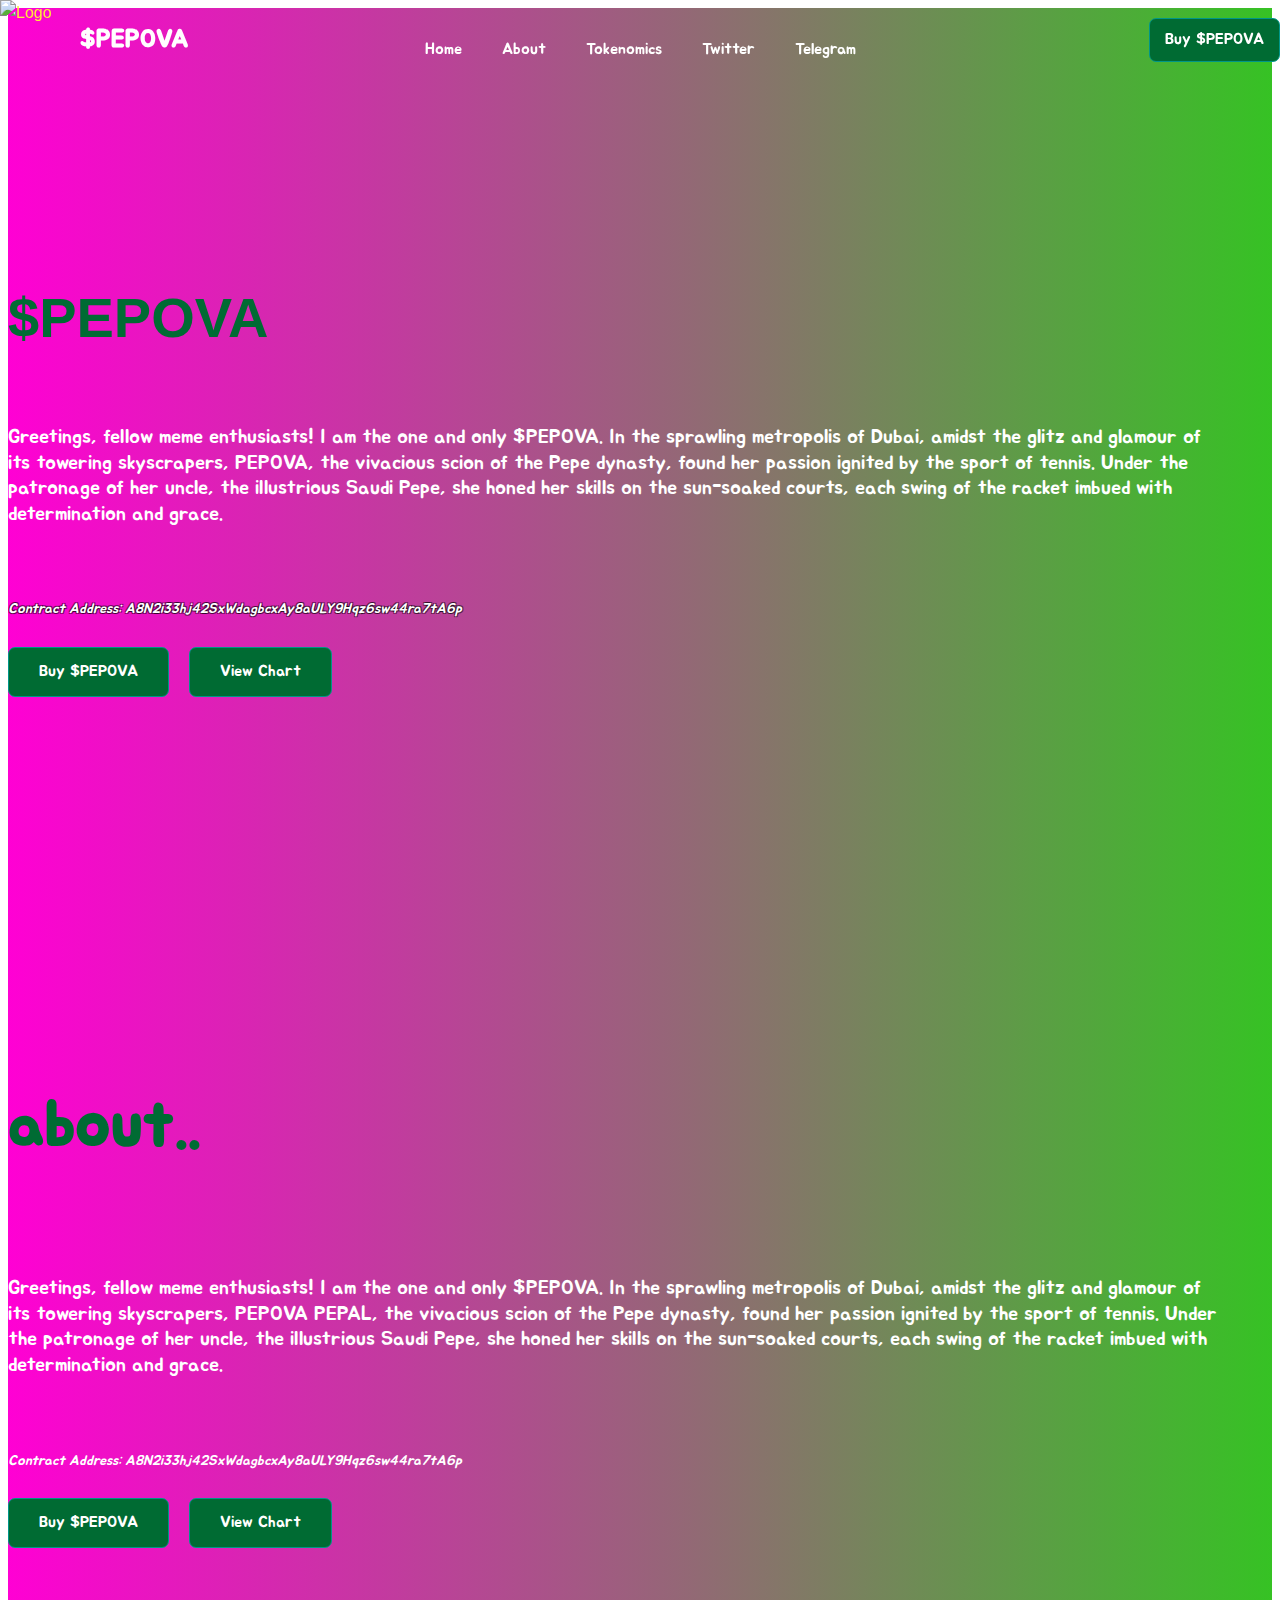
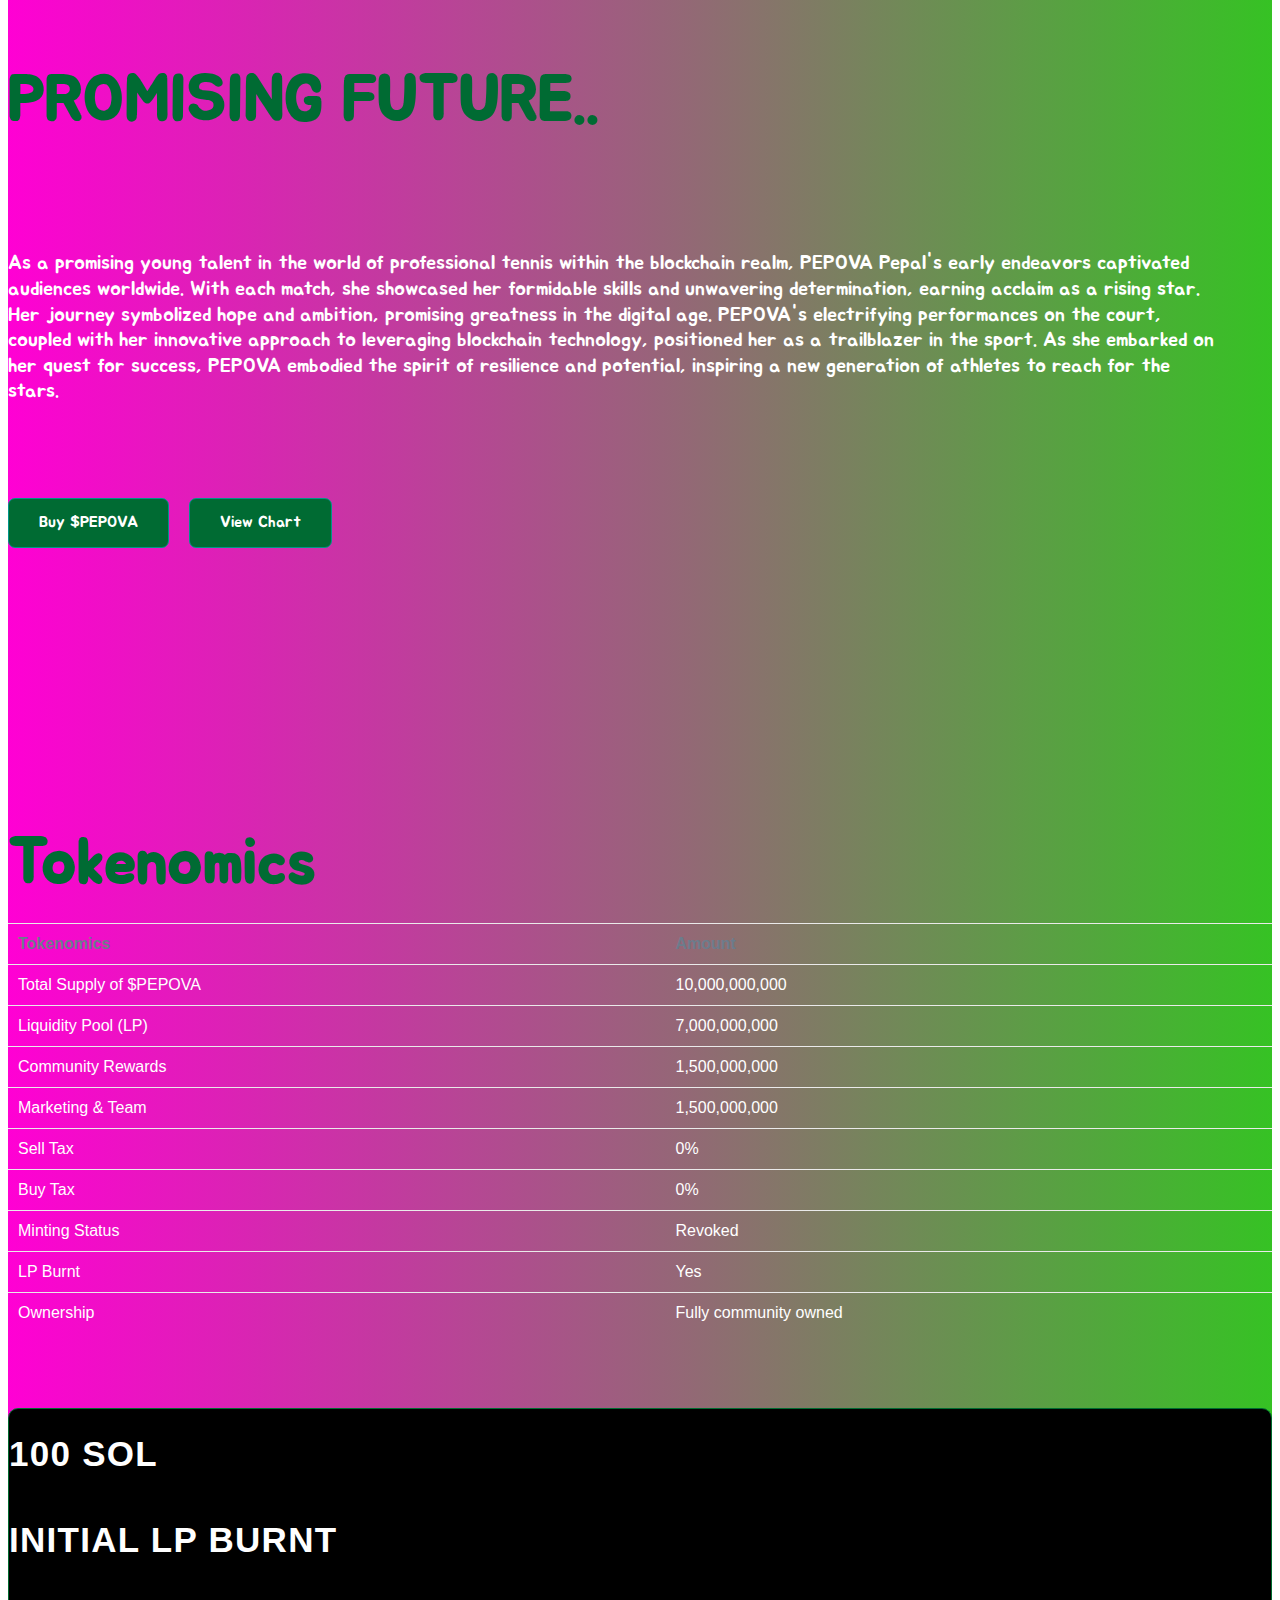
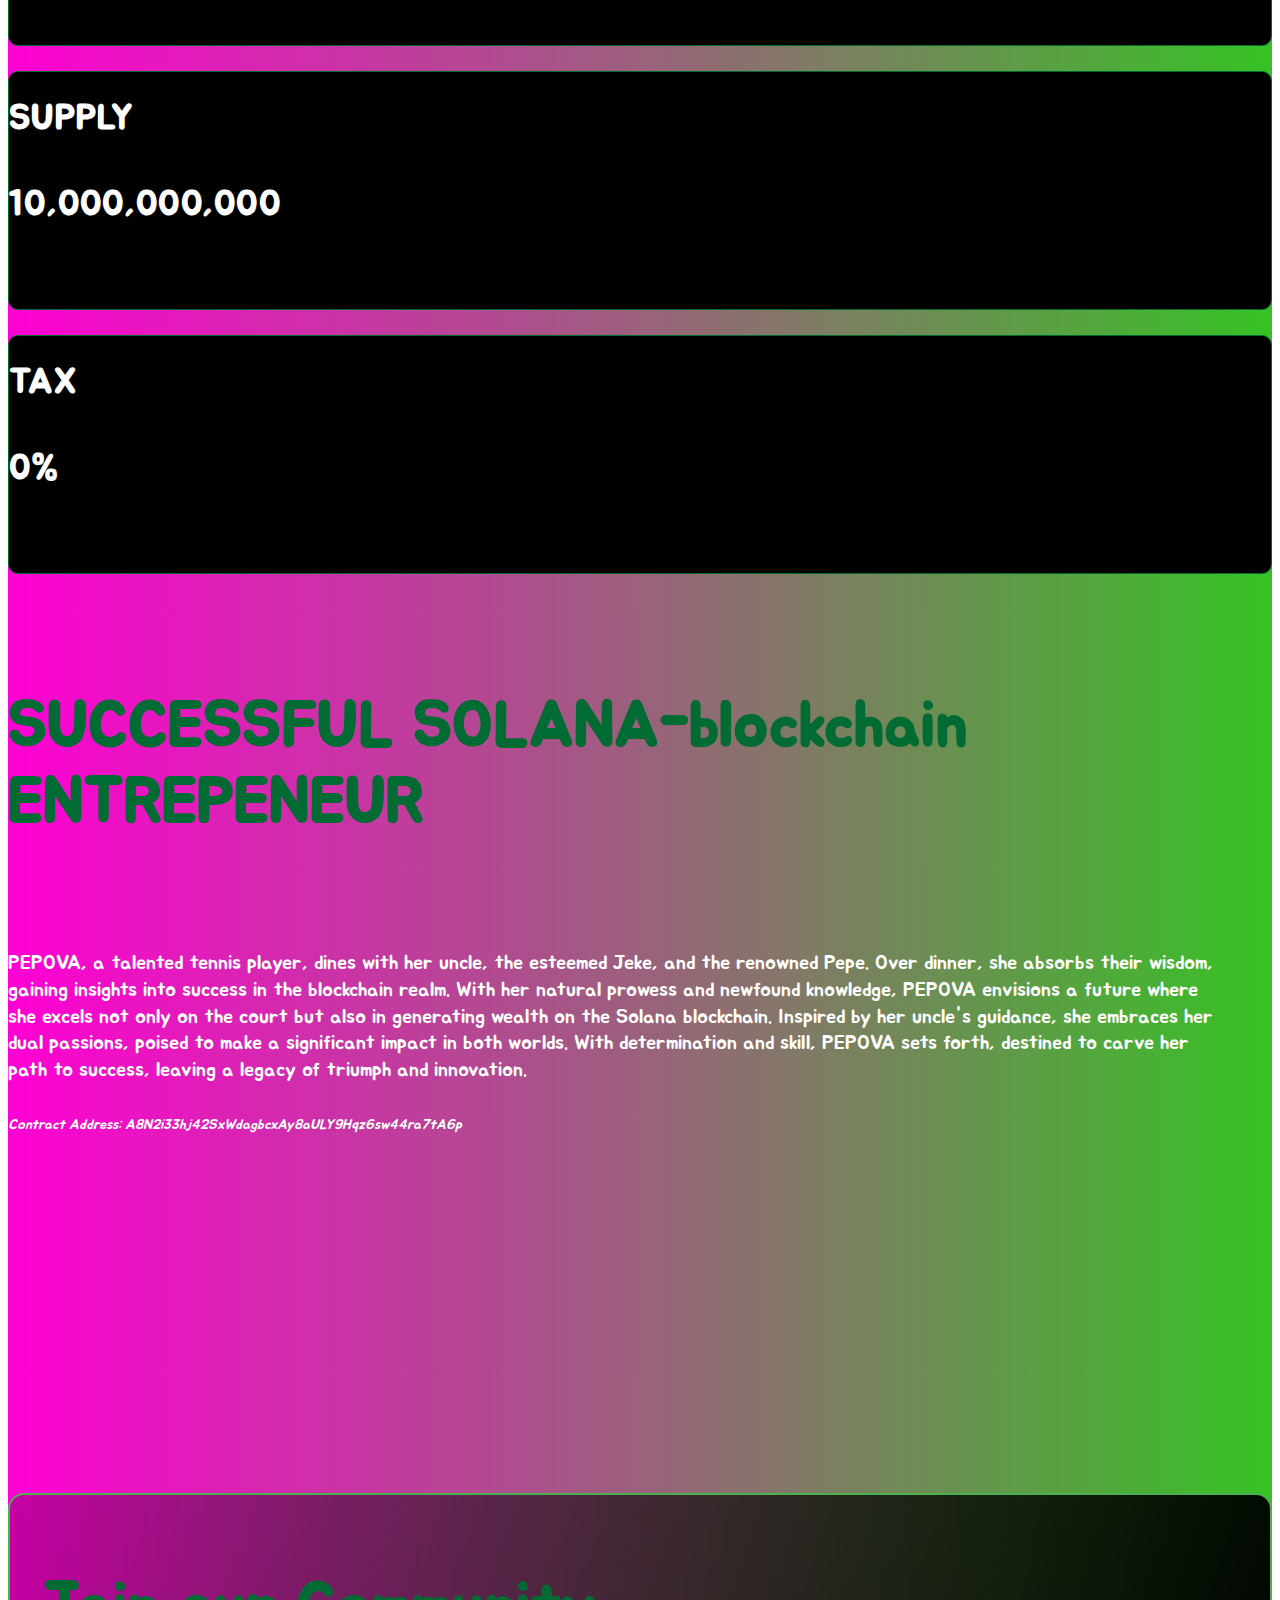
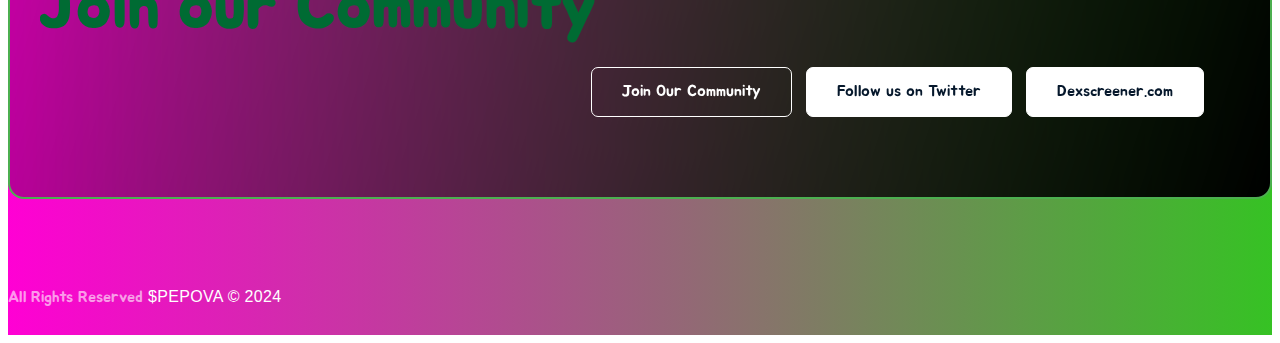
==== commit b886b2ae: "forth" ====
--- a/index.html
+++ b/index.html
@@ -12,7 +12,7 @@
     <!-- Favicon Icon -->
     <link rel="icon" href="images/ban3.jpg">
     <!-- Site Title -->
-    <title>$RAFAELAPEPAL</title>
+    <title>$PEPOVA</title>
     <link rel="stylesheet" href="Book%20of%20Pepe_files/bootstrap.min.css">
     <link rel="stylesheet" href="Book%20of%20Pepe_files/slick.css">
     <link rel="stylesheet" href="Book%20of%20Pepe_files/animate.css">
@@ -38,7 +38,7 @@
               <a class="cs-site_branding cs-accent_color" href="#">
                 <!-- <img src="assets/img/gg.html" alt="Logo" class="cs-hide_dark" /> -->
                 <img src="images/ban3.jpg" alt="Logo" class="cs-hide_white" style="width: 80px; height: 80px">
-                </a><a class="cs-hero_title cs-font_64 cs-font_36_sm cs-bold" style="font-family: &#39;Jua&#39;, sans-serif; font-size: 25px">$RAFAELAPEPAL</a>
+                </a><a class="cs-hero_title cs-font_64 cs-font_36_sm cs-bold" style="font-family: &#39;Jua&#39;, sans-serif; font-size: 25px">$PEPOVA</a>
               
             </div>
             <div class="cs-main_header_center">
@@ -67,7 +67,7 @@
             <div class="cs-main_header_right">
               <div class="cs-toolbox d-none-mobile">
                 <a href="https://raydium.io/swap/?inputCurrency=sol&amp;outputCurrency=A8N2i33hj42SxWdagbcxAy8aULY9Hqz6sw44ra7tA6p&amp;fixed=in" class="cs-btn cs-btn_filed cs-accent_btn cs-modal_btn" target="_blank">
-                  <span style="font-family: &#39;Jua&#39;, sans-serif">Buy $RAFAELAPEPAL</span>
+                  <span style="font-family: &#39;Jua&#39;, sans-serif">Buy $PEPOVA</span>
                 </a>
               </div>
             </div>
@@ -85,7 +85,7 @@
           <div class="col-lg-7 wow fadeInLeft" data-wow-duration="1s" data-wow-delay="0.2s" style="visibility: visible; animation-duration: 1s; animation-delay: 0.2s; animation-name: fadeInLeft;">
             <div class="cs-height_0 cs-height_lg_40"></div>
             <div class="cs-right_space_150">
-              <h1 class="cs-height_20 cs-height_lg_20"  class="cs-hero_secondary_title cs-font_24 cs-font_18_sm" style="color: #006B33;">$RAFAELAPEPAL</h1>
+              <h1 class="cs-height_20 cs-height_lg_20"  class="cs-hero_secondary_title cs-font_24 cs-font_18_sm" style="color: #006B33;">$PEPOVA</h1>
               <div class="cs-seciton_heading cs-style1">
                 <h2 style="font-family: &#39;Jua&#39;, sans-serif" class="cs-hero_secondary_title cs-font_24 cs-font_18_sm">
                   
@@ -104,9 +104,9 @@
                 <p style="font-family: &#39;Jua&#39;, sans-serif !important"><br><br>
                   
 
-                  Greetings, fellow meme enthusiasts! I am the one and only $RAFAELAPEPAL.
-
-                  In the sprawling metropolis of Dubai, amidst the glitz and glamour of its towering skyscrapers, RAFAELA PEPAL, the vivacious scion of the Pepe dynasty, found her passion ignited by the sport of tennis. Under the patronage of her uncle, the illustrious Saudi Pepe, she honed her skills on the sun-soaked courts, each swing of the racket imbued with determination and grace.
+                  Greetings, fellow meme enthusiasts! I am the one and only $PEPOVA.
+
+                  In the sprawling metropolis of Dubai, amidst the glitz and glamour of its towering skyscrapers, PEPOVA, the vivacious scion of the Pepe dynasty, found her passion ignited by the sport of tennis. Under the patronage of her uncle, the illustrious Saudi Pepe, she honed her skills on the sun-soaked courts, each swing of the racket imbued with determination and grace.
 
                   
                 </p>
@@ -117,7 +117,7 @@
               <div class="cs-height_25 cs-height_lg_15"></div>
               <div class="cs-btn_group">
                 <a style="font-family: &#39;Jua&#39;, sans-serif" href="https://raydium.io/swap/?inputCurrency=sol&amp;outputCurrency=A8N2i33hj42SxWdagbcxAy8aULY9Hqz6sw44ra7tA6p&amp;fixed=in" class="cs-btn cs-btn_filed cs-accent_btn">
-                  <span>Buy $RAFAELA PEPAL</span>
+                  <span>Buy $PEPOVA</span>
                 </a>
                 <a style="font-family: &#39;Jua&#39;, sans-serif" href="https://www.dextools.io/app/en/solana/pair-explorer/CNfJZQZupruumRLa7o4Kzhnuvt1eARzfU5TYaeBK8jDF" class="cs-btn cs-btn_filed cs-accent_btn">
                   <span>View Chart</span>
@@ -159,9 +159,9 @@
                 <p style="font-family: &#39;Jua&#39;, sans-serif !important"><br><br>
                   
 
-                  Greetings, fellow meme enthusiasts! I am the one and only $RAFAELAPEPAL.
-
-                  In the sprawling metropolis of Dubai, amidst the glitz and glamour of its towering skyscrapers, RAFAELA PEPAL, the vivacious scion of the Pepe dynasty, found her passion ignited by the sport of tennis. Under the patronage of her uncle, the illustrious Saudi Pepe, she honed her skills on the sun-soaked courts, each swing of the racket imbued with determination and grace.
+                  Greetings, fellow meme enthusiasts! I am the one and only $PEPOVA.
+
+                  In the sprawling metropolis of Dubai, amidst the glitz and glamour of its towering skyscrapers, PEPOVA PEPAL, the vivacious scion of the Pepe dynasty, found her passion ignited by the sport of tennis. Under the patronage of her uncle, the illustrious Saudi Pepe, she honed her skills on the sun-soaked courts, each swing of the racket imbued with determination and grace.
 
                   
                 </p>
@@ -172,7 +172,7 @@
               <div class="cs-height_25 cs-height_lg_15"></div>
               <div class="cs-btn_group">
                 <a style="font-family: &#39;Jua&#39;, sans-serif" href="https://raydium.io/swap/?inputCurrency=sol&amp;outputCurrency=A8N2i33hj42SxWdagbcxAy8aULY9Hqz6sw44ra7tA6p&amp;fixed=in" class="cs-btn cs-btn_filed cs-accent_btn">
-                  <span>Buy $RAFAELA PEPAL</span>
+                  <span>Buy $PEPOVA</span>
                 </a>
                 <a style="font-family: &#39;Jua&#39;, sans-serif" href="https://www.dextools.io/app/en/solana/pair-explorer/CNfJZQZupruumRLa7o4Kzhnuvt1eARzfU5TYaeBK8jDF" class="cs-btn cs-btn_filed cs-accent_btn">
                   <span>View Chart</span>
@@ -214,7 +214,7 @@
                 ">
 
                 <p style="font-family: &#39;Jua&#39;, sans-serif !important"> <br><br>
-                  As a promising young talent in the world of professional tennis within the blockchain realm, Rafaela Pepal's early endeavors captivated audiences worldwide. With each match, she showcased her formidable skills and unwavering determination, earning acclaim as a rising star. Her journey symbolized hope and ambition, promising greatness in the digital age. Rafaela's electrifying performances on the court, coupled with her innovative approach to leveraging blockchain technology, positioned her as a trailblazer in the sport. As she embarked on her quest for success, Rafaela embodied the spirit of resilience and potential, inspiring a new generation of athletes to reach for the stars.
+                  As a promising young talent in the world of professional tennis within the blockchain realm, PEPOVA Pepal's early endeavors captivated audiences worldwide. With each match, she showcased her formidable skills and unwavering determination, earning acclaim as a rising star. Her journey symbolized hope and ambition, promising greatness in the digital age. PEPOVA's electrifying performances on the court, coupled with her innovative approach to leveraging blockchain technology, positioned her as a trailblazer in the sport. As she embarked on her quest for success, PEPOVA embodied the spirit of resilience and potential, inspiring a new generation of athletes to reach for the stars.
                 </p>
                 <i class="cs-hero_subtitle cs-font_18 cs-font_16_sm cs-body_line_height" style="font-size: 14px"><br><br></i>
               </a>
@@ -223,7 +223,7 @@
               <div class="cs-height_25 cs-height_lg_15"></div>
               <div class="cs-btn_group">
                 <a style="font-family: &#39;Jua&#39;, sans-serif" href="https://raydium.io/swap/?inputCurrency=sol&amp;outputCurrency=A8N2i33hj42SxWdagbcxAy8aULY9Hqz6sw44ra7tA6p&amp;fixed=in" class="cs-btn cs-btn_filed cs-accent_btn">
-                  <span>Buy $RAFAELA PEPAL</span>
+                  <span>Buy $PEPOVA</span>
                 </a>
                 <a style="font-family: &#39;Jua&#39;, sans-serif" href="https://www.dextools.io/app/en/solana/pair-explorer/CNfJZQZupruumRLa7o4Kzhnuvt1eARzfU5TYaeBK8jDF" class="cs-btn cs-btn_filed cs-accent_btn">
                   <span>View Chart</span>
@@ -254,7 +254,7 @@
                 <th>Amount</th>
             </tr>
             <tr>
-                <td>Total Supply of $Rafaela</td>
+                <td>Total Supply of $PEPOVA</td>
                 <td>10,000,000,000</td>
             </tr>
             <tr>
@@ -355,7 +355,7 @@
                 ">
 
                 <p style="font-family: &#39;Jua&#39;, sans-serif !important"> <br><br>
-                  Rafaela Pepal, a talented tennis player, dines with her uncle, the esteemed Jeke, and the renowned Pepe. Over dinner, she absorbs their wisdom, gaining insights into success in the blockchain realm. With her natural prowess and newfound knowledge, Rafaela envisions a future where she excels not only on the court but also in generating wealth on the Solana blockchain. Inspired by her uncle's guidance, she embraces her dual passions, poised to make a significant impact in both worlds. With determination and skill, Rafaela sets forth, destined to carve her path to success, leaving a legacy of triumph and innovation.
+                  PEPOVA, a talented tennis player, dines with her uncle, the esteemed Jeke, and the renowned Pepe. Over dinner, she absorbs their wisdom, gaining insights into success in the blockchain realm. With her natural prowess and newfound knowledge, PEPOVA envisions a future where she excels not only on the court but also in generating wealth on the Solana blockchain. Inspired by her uncle's guidance, she embraces her dual passions, poised to make a significant impact in both worlds. With determination and skill, PEPOVA sets forth, destined to carve her path to success, leaving a legacy of triumph and innovation.
 
                  
                 <i class="cs-hero_subtitle cs-font_18 cs-font_16_sm cs-body_line_height" style="font-size: 14px"><br><br>Contract Address: A8N2i33hj42SxWdagbcxAy8aULY9Hqz6sw44ra7tA6p </i>
@@ -641,7 +641,7 @@
         <div class="container wow fadeIn" data-wow-duration="1s" data-wow-delay="0.5s" style="visibility: visible; animation-duration: 1s; animation-delay: 0.5s; animation-name: fadeIn;">
           <div class="cs-copyright text-center" style="ffont-family: &#39;Jua&#39;, sans-serif">
             All Rights Reserved
-            <span class="cs-primary_font cs-primary_color" style="font-family: &#39;AngryBirds&#39;, sans-serif">$RAFAELA PEPAL © 2024<br></span>
+            <span class="cs-primary_font cs-primary_color" style="font-family: &#39;AngryBirds&#39;, sans-serif">$PEPOVA © 2024<br></span>
           </div>
         </div>
         <div class="cs-height_25 cs-height_lg_25"></div>
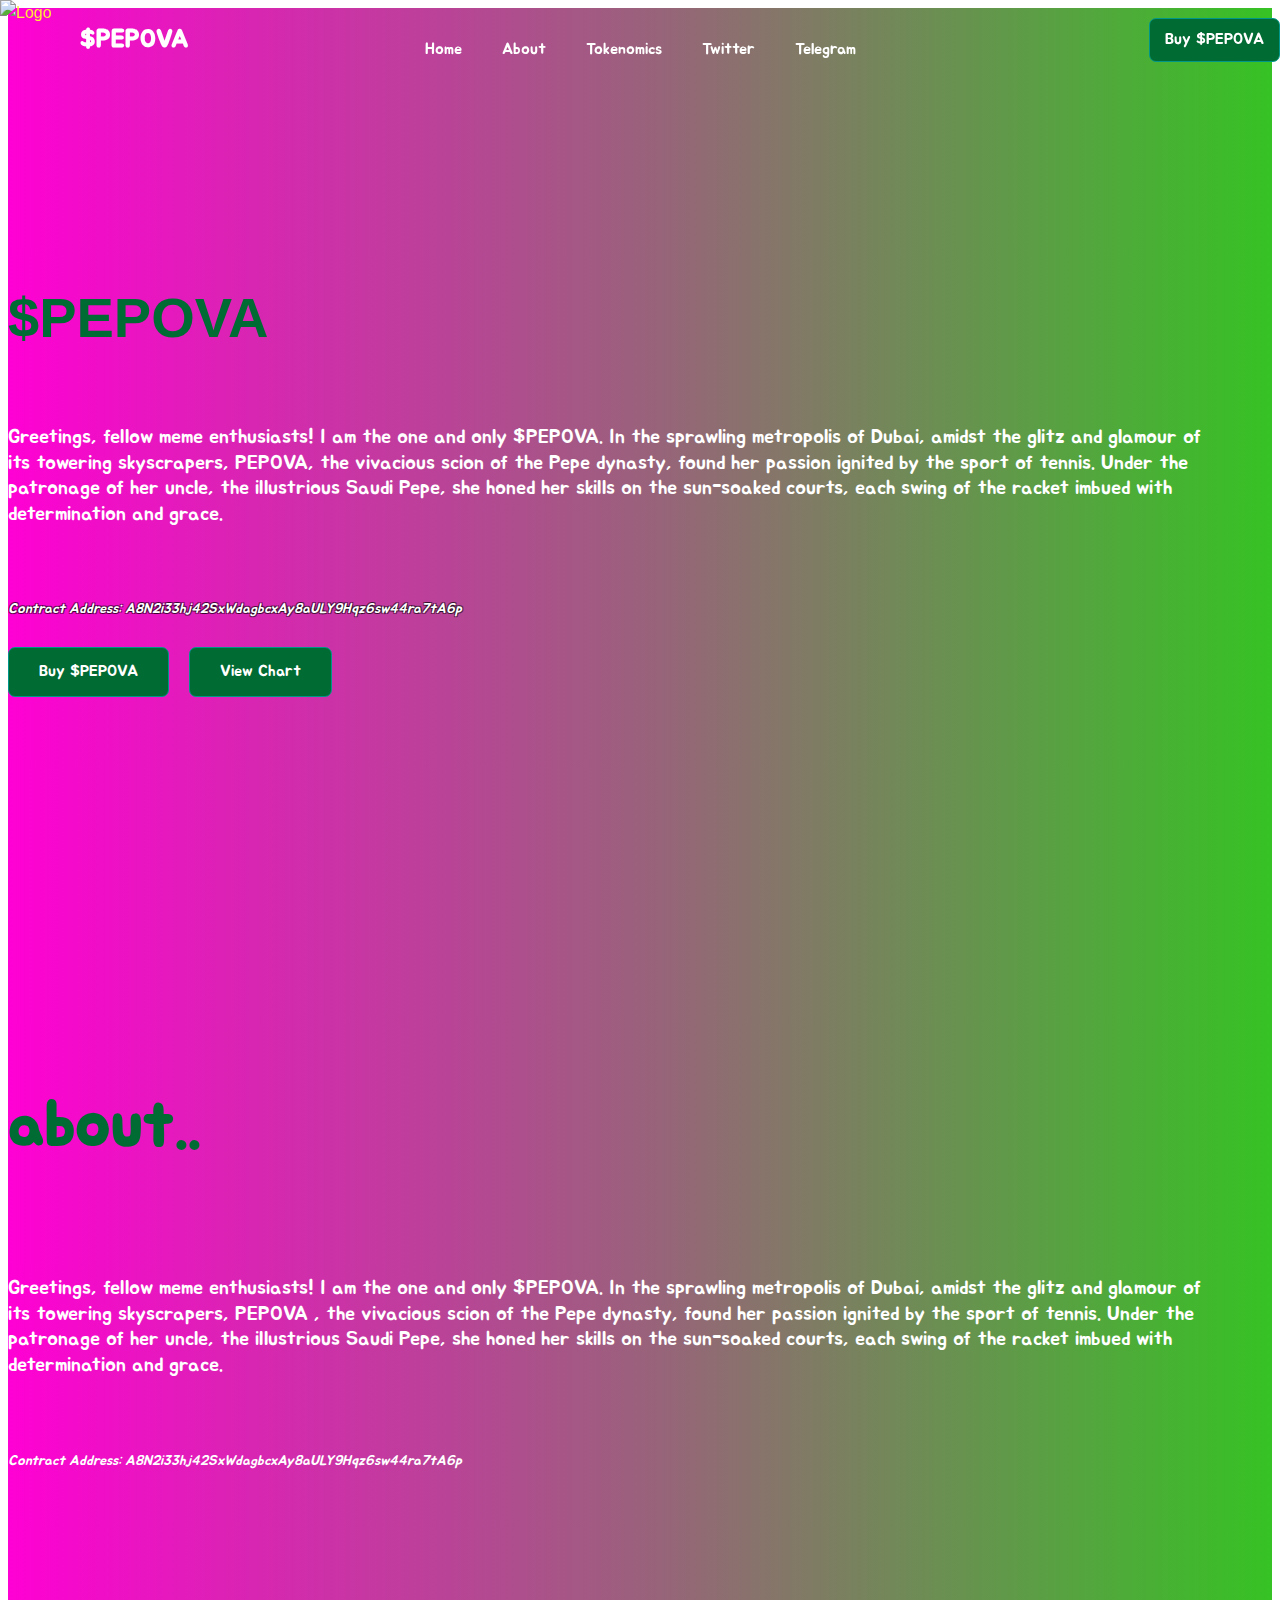
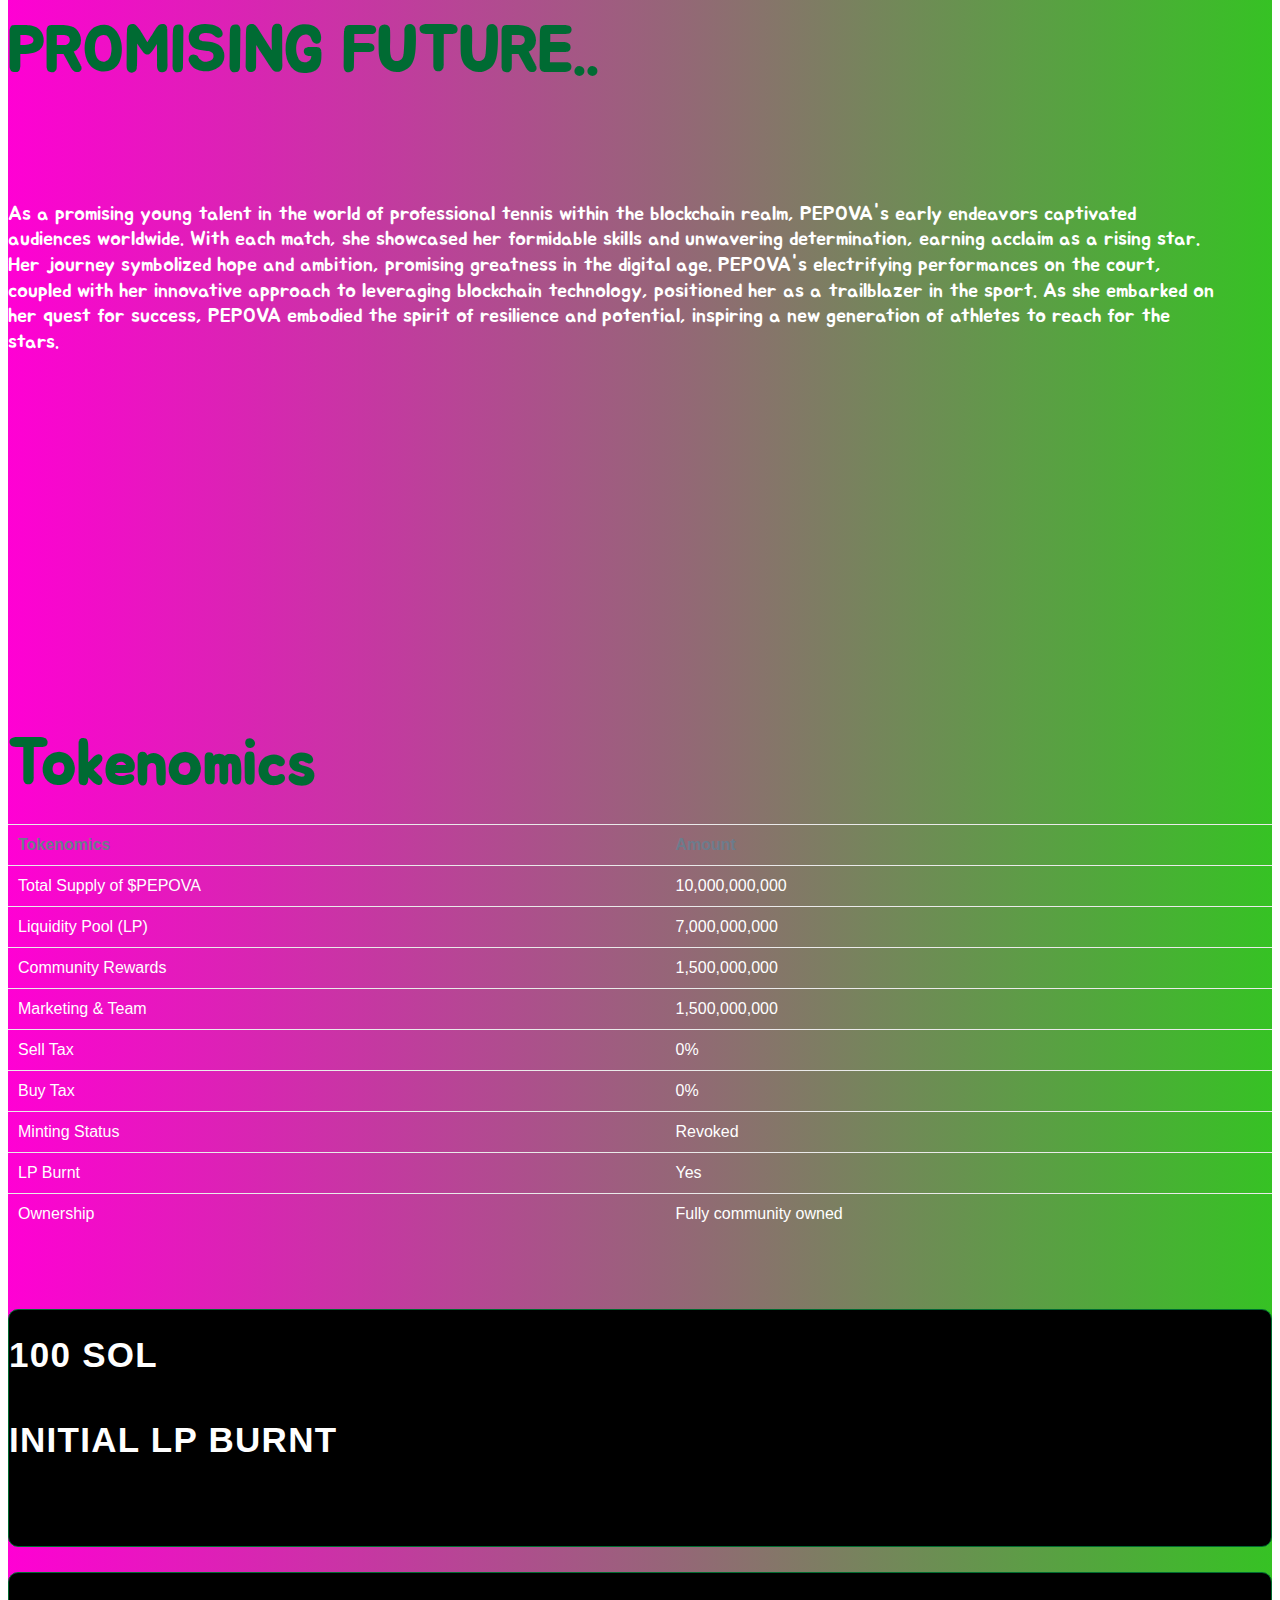
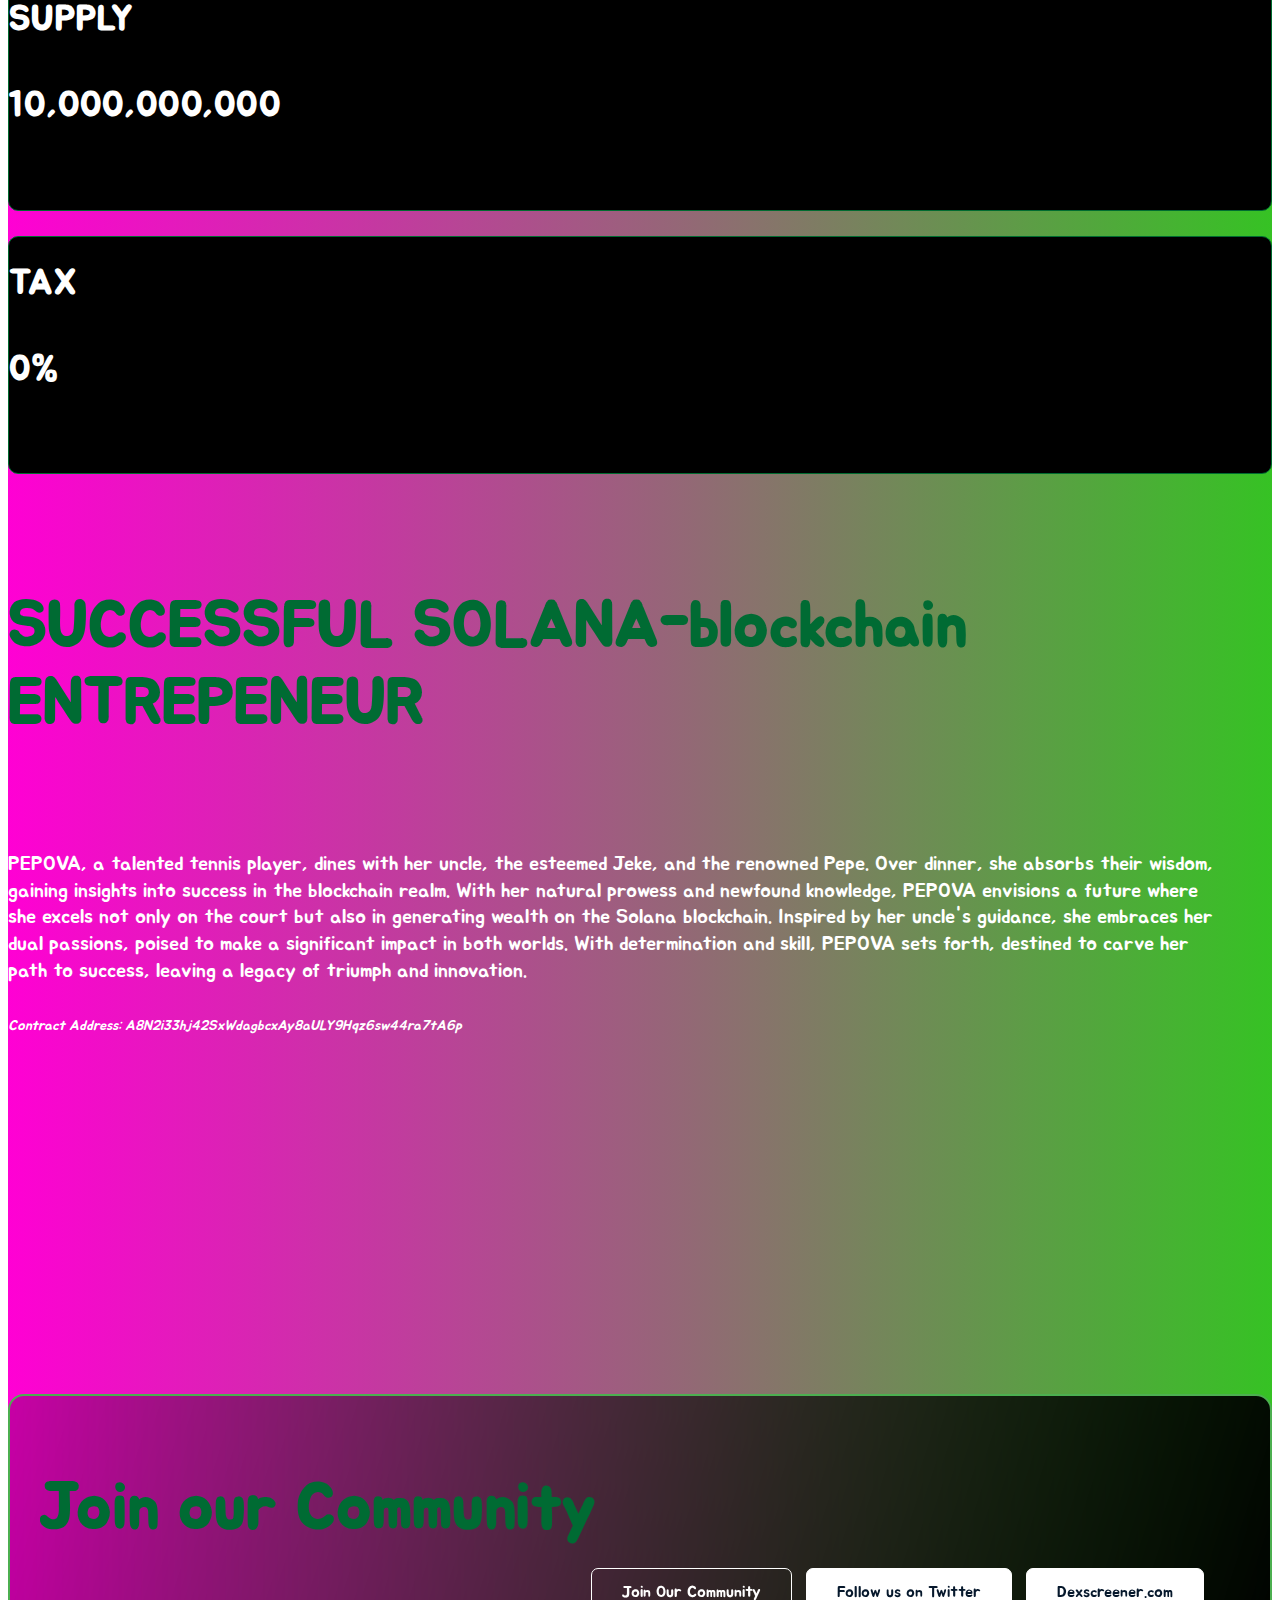
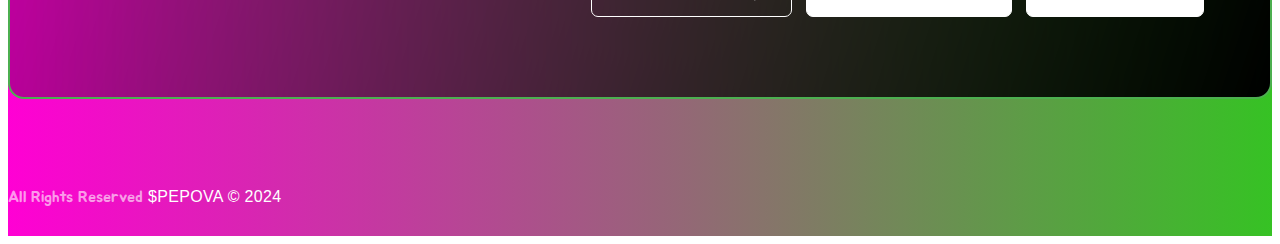
==== commit bcef7a55: "sexto" ====
--- a/index.html
+++ b/index.html
@@ -161,7 +161,7 @@
 
                   Greetings, fellow meme enthusiasts! I am the one and only $PEPOVA.
 
-                  In the sprawling metropolis of Dubai, amidst the glitz and glamour of its towering skyscrapers, PEPOVA PEPAL, the vivacious scion of the Pepe dynasty, found her passion ignited by the sport of tennis. Under the patronage of her uncle, the illustrious Saudi Pepe, she honed her skills on the sun-soaked courts, each swing of the racket imbued with determination and grace.
+                  In the sprawling metropolis of Dubai, amidst the glitz and glamour of its towering skyscrapers, PEPOVA , the vivacious scion of the Pepe dynasty, found her passion ignited by the sport of tennis. Under the patronage of her uncle, the illustrious Saudi Pepe, she honed her skills on the sun-soaked courts, each swing of the racket imbued with determination and grace.
 
                   
                 </p>
@@ -171,12 +171,7 @@
 
               <div class="cs-height_25 cs-height_lg_15"></div>
               <div class="cs-btn_group">
-                <a style="font-family: &#39;Jua&#39;, sans-serif" href="https://raydium.io/swap/?inputCurrency=sol&amp;outputCurrency=A8N2i33hj42SxWdagbcxAy8aULY9Hqz6sw44ra7tA6p&amp;fixed=in" class="cs-btn cs-btn_filed cs-accent_btn">
-                  <span>Buy $PEPOVA</span>
-                </a>
-                <a style="font-family: &#39;Jua&#39;, sans-serif" href="https://www.dextools.io/app/en/solana/pair-explorer/CNfJZQZupruumRLa7o4Kzhnuvt1eARzfU5TYaeBK8jDF" class="cs-btn cs-btn_filed cs-accent_btn">
-                  <span>View Chart</span>
-                </a>
+                
               </div>
             </div>
           </div>
@@ -214,7 +209,7 @@
                 ">
 
                 <p style="font-family: &#39;Jua&#39;, sans-serif !important"> <br><br>
-                  As a promising young talent in the world of professional tennis within the blockchain realm, PEPOVA Pepal's early endeavors captivated audiences worldwide. With each match, she showcased her formidable skills and unwavering determination, earning acclaim as a rising star. Her journey symbolized hope and ambition, promising greatness in the digital age. PEPOVA's electrifying performances on the court, coupled with her innovative approach to leveraging blockchain technology, positioned her as a trailblazer in the sport. As she embarked on her quest for success, PEPOVA embodied the spirit of resilience and potential, inspiring a new generation of athletes to reach for the stars.
+                  As a promising young talent in the world of professional tennis within the blockchain realm, PEPOVA's early endeavors captivated audiences worldwide. With each match, she showcased her formidable skills and unwavering determination, earning acclaim as a rising star. Her journey symbolized hope and ambition, promising greatness in the digital age. PEPOVA's electrifying performances on the court, coupled with her innovative approach to leveraging blockchain technology, positioned her as a trailblazer in the sport. As she embarked on her quest for success, PEPOVA embodied the spirit of resilience and potential, inspiring a new generation of athletes to reach for the stars.
                 </p>
                 <i class="cs-hero_subtitle cs-font_18 cs-font_16_sm cs-body_line_height" style="font-size: 14px"><br><br></i>
               </a>
@@ -222,11 +217,7 @@
 
               <div class="cs-height_25 cs-height_lg_15"></div>
               <div class="cs-btn_group">
-                <a style="font-family: &#39;Jua&#39;, sans-serif" href="https://raydium.io/swap/?inputCurrency=sol&amp;outputCurrency=A8N2i33hj42SxWdagbcxAy8aULY9Hqz6sw44ra7tA6p&amp;fixed=in" class="cs-btn cs-btn_filed cs-accent_btn">
-                  <span>Buy $PEPOVA</span>
-                </a>
-                <a style="font-family: &#39;Jua&#39;, sans-serif" href="https://www.dextools.io/app/en/solana/pair-explorer/CNfJZQZupruumRLa7o4Kzhnuvt1eARzfU5TYaeBK8jDF" class="cs-btn cs-btn_filed cs-accent_btn">
-                  <span>View Chart</span>
+               
                 </a>
               </div>
             </div>
@@ -619,10 +610,10 @@
           
           <div class="cs-cta_btns cs-center">
             <img class ="imgdos" src="images/banner6.jpg" style="width: 100%; border-radius: 1000px" alt="">
-            <a href="https://t.me/bopecoinsoltakeover" class="cs-btn cs-btn_filed cs-white_btn_2">
+            <a href="https://t.me/+3qP17Wa8kkFlZDBk" class="cs-btn cs-btn_filed cs-white_btn_2">
               <span style="font-family: &#39;Jua&#39;, sans-serif">Join Our Community</span>
             </a>
-            <a href="https://twitter.com/BookOfPepeCoin" class="cs-btn cs-btn_filed cs-white_btn">
+            <a href="https://twitter.com/PepovaOnSol" class="cs-btn cs-btn_filed cs-white_btn">
               <span style="font-family: &#39;Jua&#39;, sans-serif">Follow us on Twitter</span>
             </a>
             <a href="https://dexscreener.com/" class="cs-btn cs-btn_filed cs-white_btn">
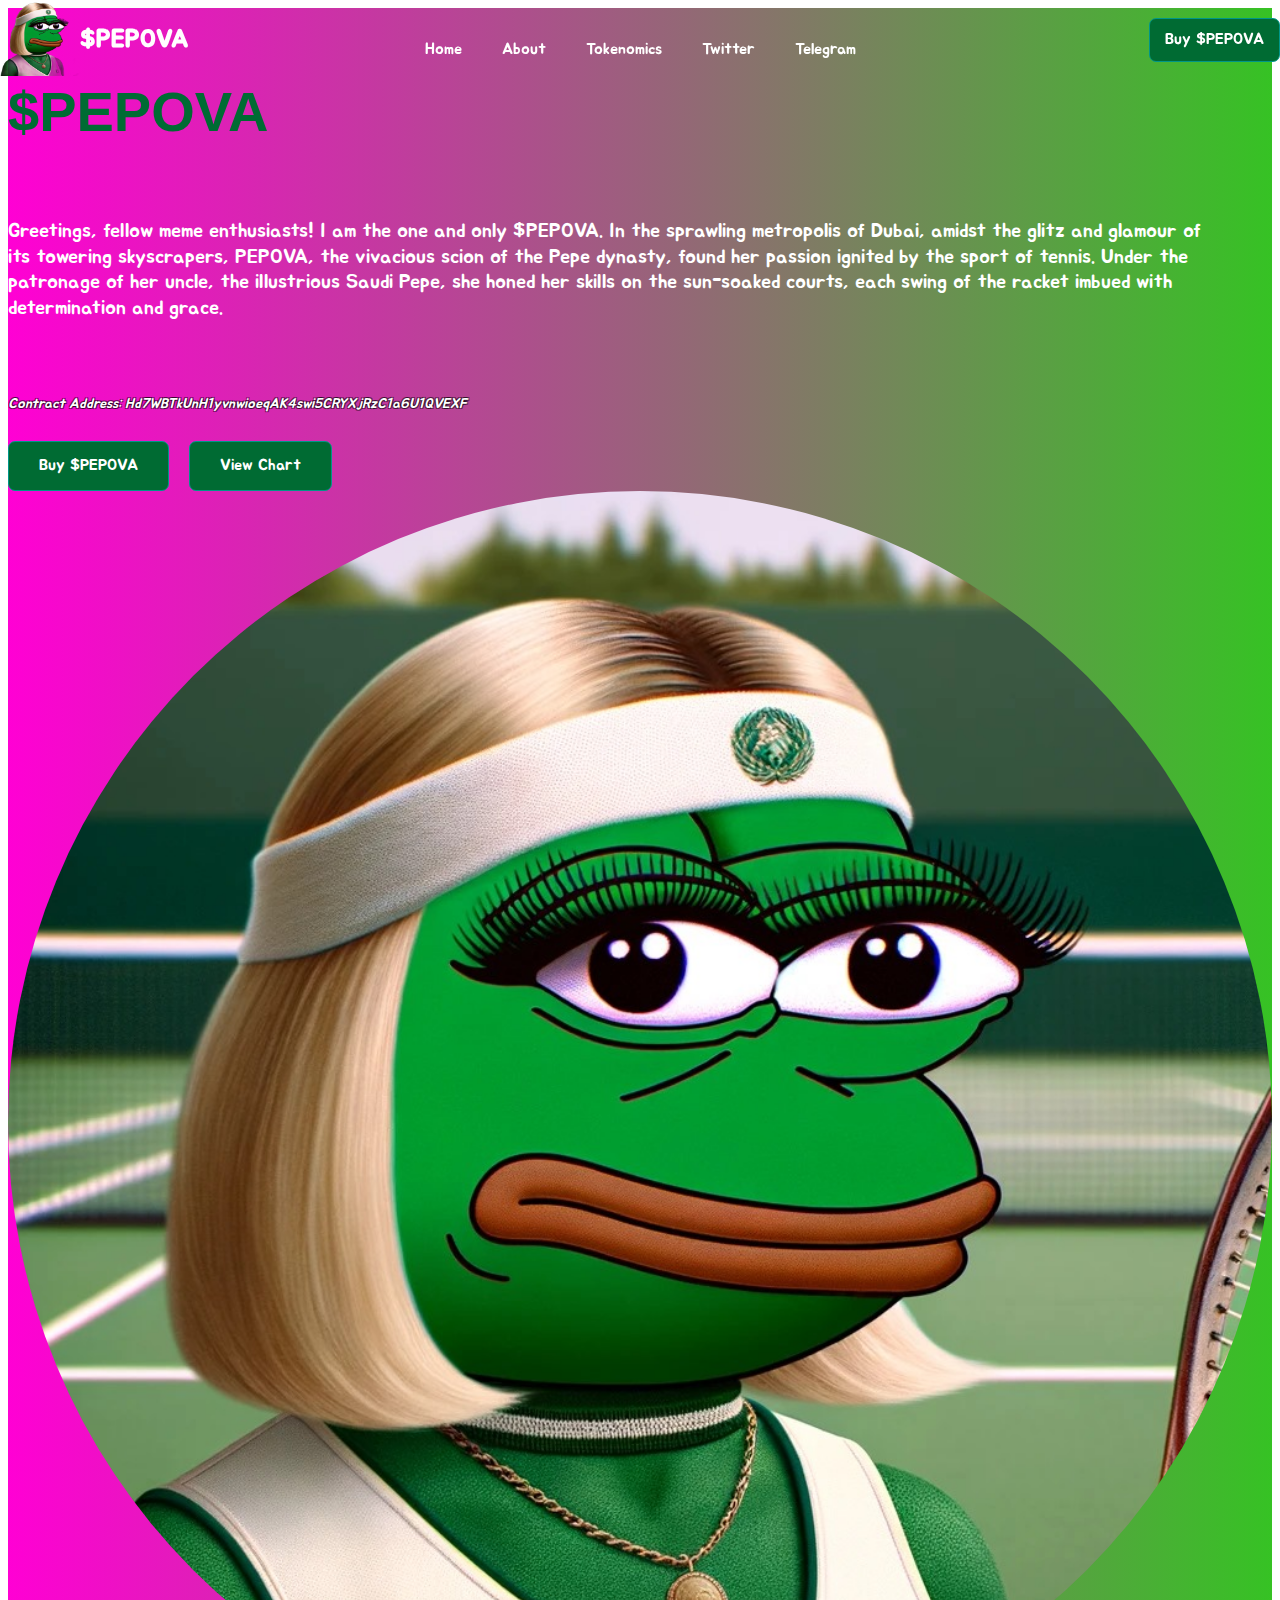
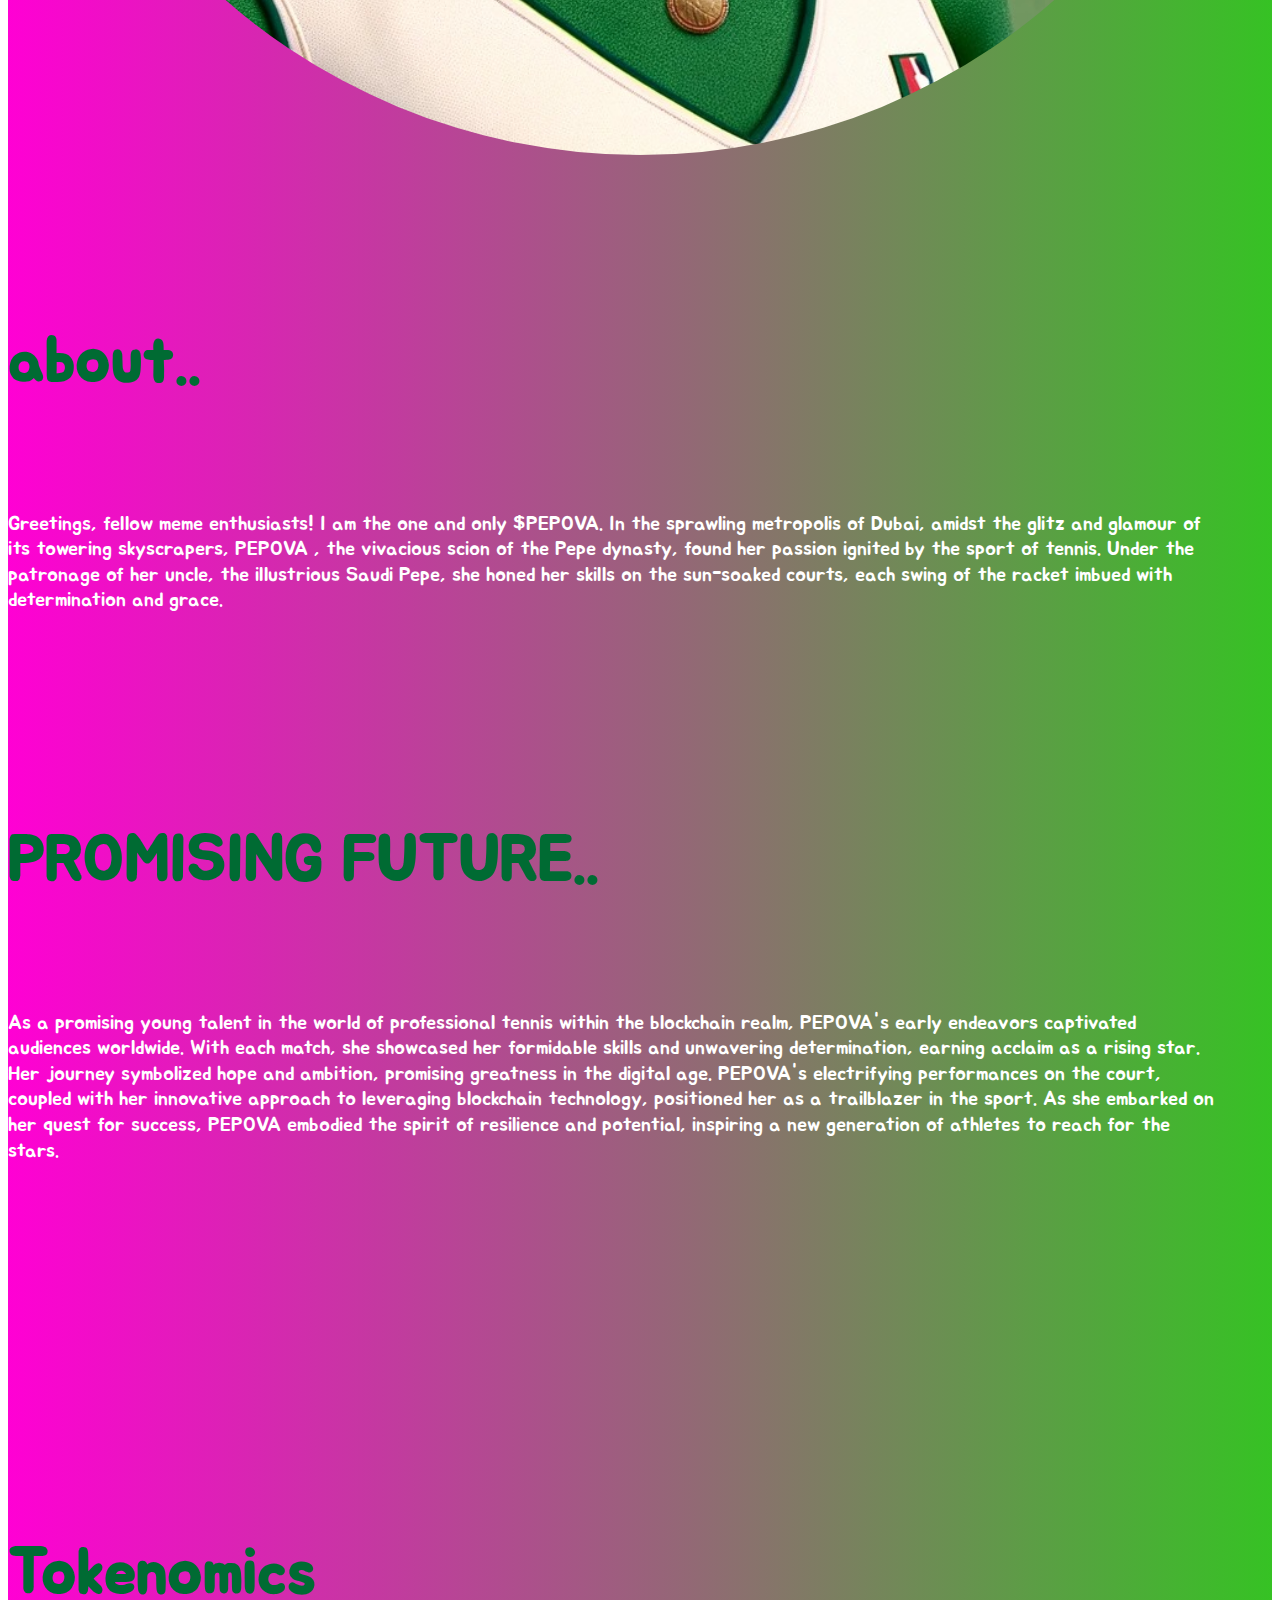
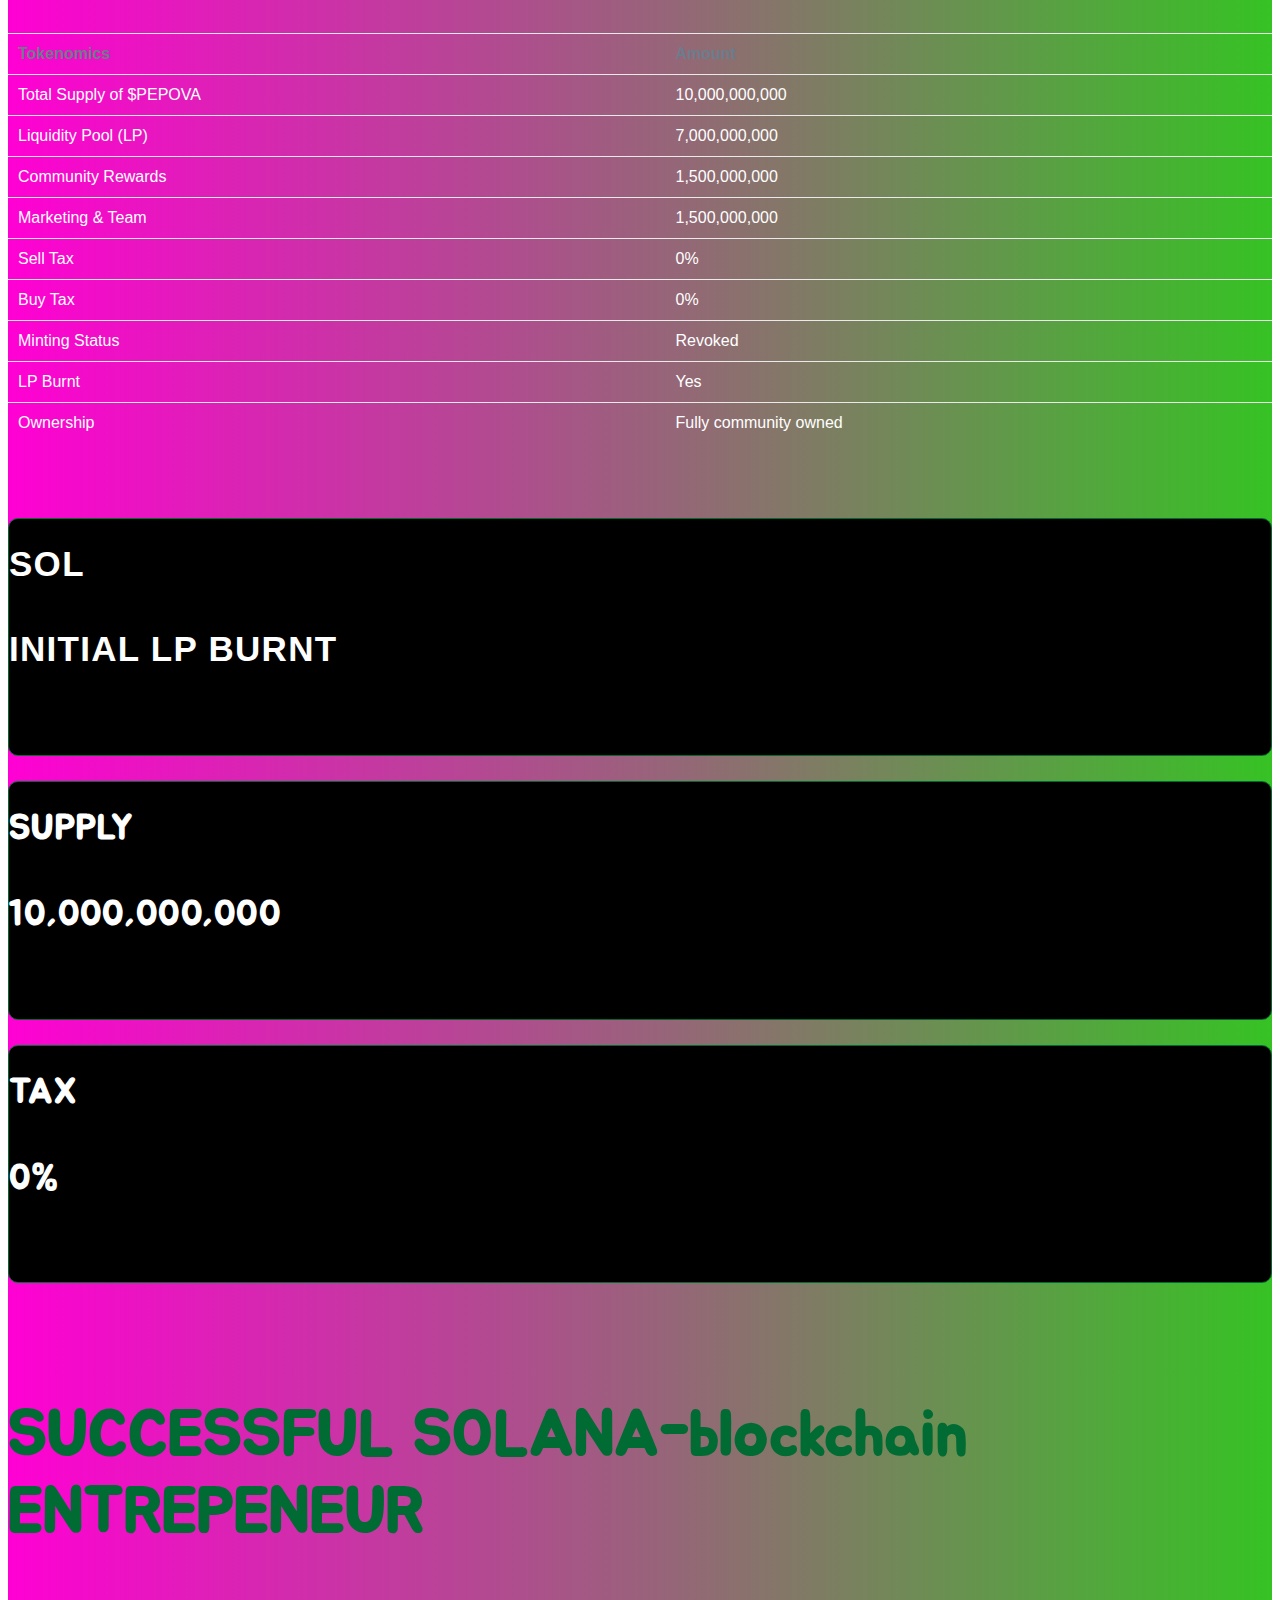
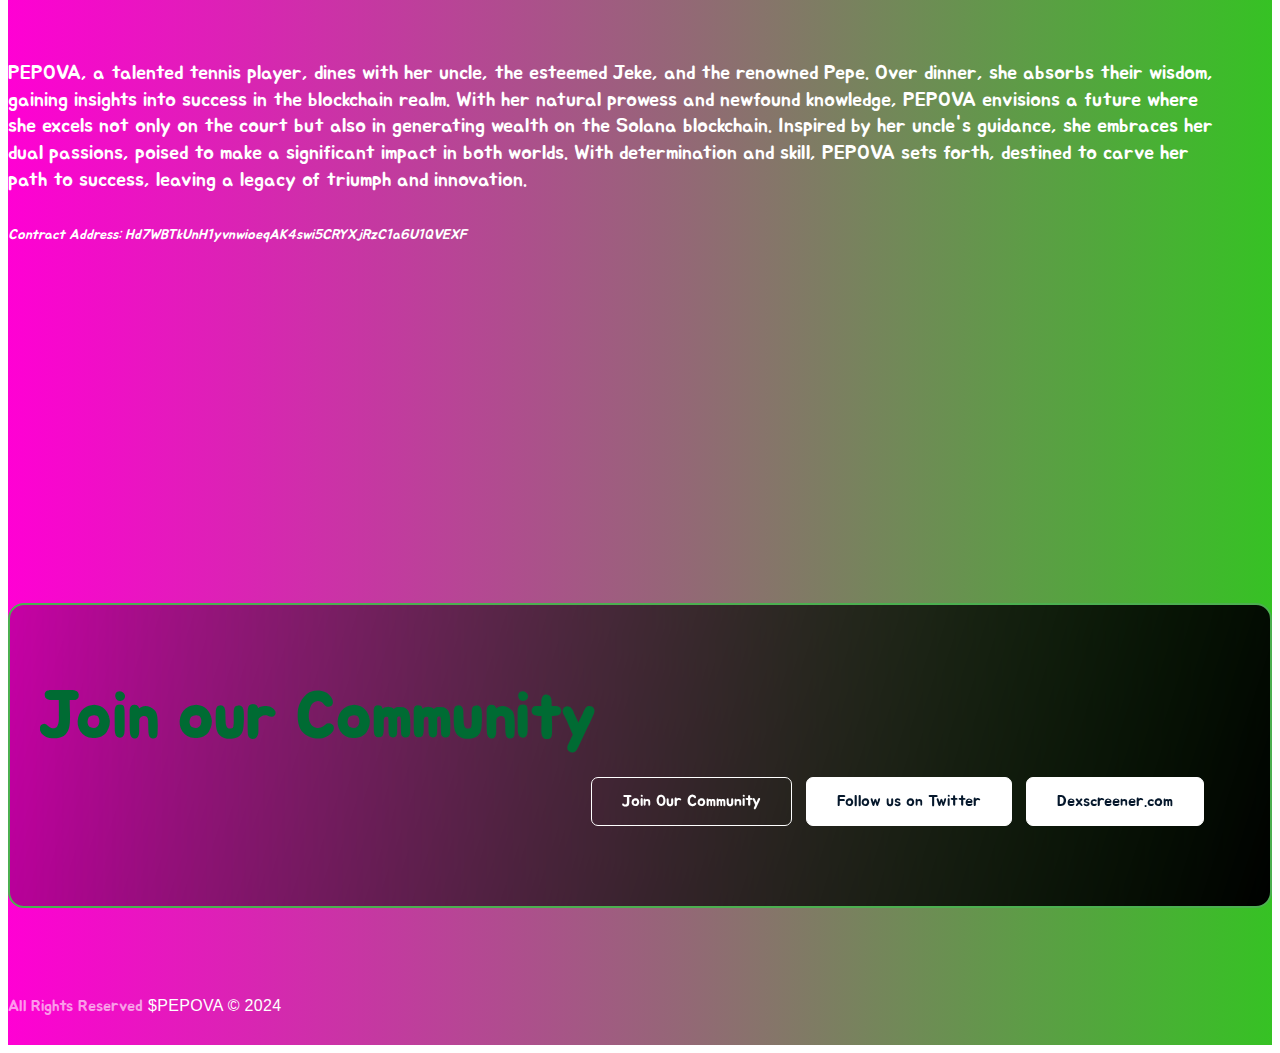
==== commit 25e62875: "septimo" ====
--- a/index.html
+++ b/index.html
@@ -1,7 +1,7 @@
 <!DOCTYPE html>
-<!-- saved from url=(0023)https://bookofpepe.vip/ -->
+
 <html class="no-js" lang="en" ><!-- Added by HTTrack -->
-<!-- Mirrored from bookofpepe.art/ by HTTrack Website Copier/3.x [XR&CO'2014], Sun, 17 Mar 2024 16:28:51 GMT -->
+
 <head><meta http-equiv="Content-Type" content="text/html; charset=UTF-8"><!-- /Added by HTTrack -->
 
     <!-- Meta Tags -->
@@ -10,7 +10,7 @@
     <meta name="viewport" content="width=device-width, initial-scale=1">
 
     <!-- Favicon Icon -->
-    <link rel="icon" href="images/ban3.jpg">
+    <link rel="icon" href="images/sepbo1.jpg">
     <!-- Site Title -->
     <title>$PEPOVA</title>
     <link rel="stylesheet" href="Book%20of%20Pepe_files/bootstrap.min.css">
@@ -37,7 +37,7 @@
             <div class="cs-main_header_left">
               <a class="cs-site_branding cs-accent_color" href="#">
                 <!-- <img src="assets/img/gg.html" alt="Logo" class="cs-hide_dark" /> -->
-                <img src="images/ban3.jpg" alt="Logo" class="cs-hide_white" style="width: 80px; height: 80px">
+                <img src="images/sepbo1.jpg" alt="Logo" class="cs-hide_white" style="width: 80px; height: 80px">
                 </a><a class="cs-hero_title cs-font_64 cs-font_36_sm cs-bold" style="font-family: &#39;Jua&#39;, sans-serif; font-size: 25px">$PEPOVA</a>
               
             </div>
@@ -56,17 +56,17 @@
                   </li>
 
                   <li>
-                    <a href="https://twitter.com/BookOfPepeCoin" class="cs-smoth_scroll" style="font-family: &#39;Jua&#39;, sans-serif">Twitter</a>
+                    <a href="https://twitter.com/PepovaOnSol" class="cs-smoth_scroll" style="font-family: &#39;Jua&#39;, sans-serif">Twitter</a>
                   </li>
                   <li>
-                    <a href="https://t.me/bopecoinsoltakeover" style="font-family: &#39;Jua&#39;, sans-serif">Telegram</a>
+                    <a href="https://t.me/+3qP17Wa8kkFlZDBk" style="font-family: &#39;Jua&#39;, sans-serif">Telegram</a>
                   </li>
                 </ul>
               <span class="cs-munu_toggle"><span></span></span></div>
             </div>
             <div class="cs-main_header_right">
               <div class="cs-toolbox d-none-mobile">
-                <a href="https://raydium.io/swap/?inputCurrency=sol&amp;outputCurrency=A8N2i33hj42SxWdagbcxAy8aULY9Hqz6sw44ra7tA6p&amp;fixed=in" class="cs-btn cs-btn_filed cs-accent_btn cs-modal_btn" target="_blank">
+                <a href="https://raydium.io/swap/?inputCurrency=sol&amp;outputCurrency=A8N2i33sw44ra7tA6p&amp;fixed=in" class="cs-btn cs-btn_filed cs-accent_btn cs-modal_btn" target="_blank">
                   <span style="font-family: &#39;Jua&#39;, sans-serif">Buy $PEPOVA</span>
                 </a>
               </div>
@@ -110,23 +110,24 @@
 
                   
                 </p>
-                <i class="cs-hero_subtitle cs-font_18 cs-font_16_sm cs-body_line_height" style="font-size: 14px"><br><br>Contract Address: A8N2i33hj42SxWdagbcxAy8aULY9Hqz6sw44ra7tA6p </i>
+                <i class="cs-hero_subtitle cs-font_18 cs-font_16_sm cs-body_line_height" style="font-size: 14px"><br><br>Contract Address: Hd7WBTkUnH1yvnwioeqAK4swi5CRYXjRzC1a6U1QVEXF </i>
               </a>
               
 
               <div class="cs-height_25 cs-height_lg_15"></div>
               <div class="cs-btn_group">
-                <a style="font-family: &#39;Jua&#39;, sans-serif" href="https://raydium.io/swap/?inputCurrency=sol&amp;outputCurrency=A8N2i33hj42SxWdagbcxAy8aULY9Hqz6sw44ra7tA6p&amp;fixed=in" class="cs-btn cs-btn_filed cs-accent_btn">
+                <a style="font-family: &#39;Jua&#39;, sans-serif" href="https://raydium.io/swap/?inputCurrency=sol&amp;outputCurrency=A8N2i33h7tA6p&amp;fixed=in" class="cs-btn cs-btn_filed cs-accent_btn">
                   <span>Buy $PEPOVA</span>
                 </a>
-                <a style="font-family: &#39;Jua&#39;, sans-serif" href="https://www.dextools.io/app/en/solana/pair-explorer/CNfJZQZupruumRLa7o4Kzhnuvt1eARzfU5TYaeBK8jDF" class="cs-btn cs-btn_filed cs-accent_btn">
+                <a style="font-family: &#39;Jua&#39;, sans-serif" href="https://dexscreener.com/solana/Hd7WBTkUnH1yvnwioeqAK4swi5CRYXjRzC1a6U1QVEXF" class="cs-btn cs-btn_filed cs-accent_btn">
                   <span>View Chart</span>
                 </a>
               </div>
             </div>
           </div>
           <div class="col-lg-5 wow fadeIn" data-wow-duration="1s" data-wow-delay="0.4s" style="visibility: visible; animation-duration: 1s; animation-delay: 0.4s; animation-name: fadeIn;">
-            <img src="images/banner.jpg" style="width: 100%; border-radius: 1000px" alt="" sizes="100px">
+            
+            <img src="images/sepova.jpg" style="width: 100%; border-radius: 1000px" alt="" sizes="100px">
             <script async="" src="Book%20of%20Pepe_files/widgets.js.download" charset="utf-8"></script>
           </div>
         </div>
@@ -165,7 +166,7 @@
 
                   
                 </p>
-                <i class="cs-hero_subtitle cs-font_18 cs-font_16_sm cs-body_line_height" style="font-size: 14px"><br><br>Contract Address: A8N2i33hj42SxWdagbcxAy8aULY9Hqz6sw44ra7tA6p </i>
+                <i class="cs-hero_subtitle cs-font_18 cs-font_16_sm cs-body_line_height" style="font-size: 14px"><br><br></i>
               </a>
               
 
@@ -288,7 +289,7 @@
             <div class="cs-light_bg text-center cs-radius_10" style="border-color: #006b30;">
               
               <div class="cs-font_64 d-font cs-font_36_sm cs-m0 cs-primary_font cs-primary_color cs-heading_line_height cs-bold" style="font-family: &#39;Jua&#39;, sans-serif">
-                <span style="font-family: &#39;Jua&#39;, sans-serif !important; font-size: 35px;"><a href="https://solscan.io/tx/5KdgUV1JxPiGrYKmbcGYE1bH5kEHsrJPy8V9E9KMhfXumSUCzu7jwYXNtA2pfFZUGFPjwxFBs8yqEVw6surnXDrc">100 SOL <br>INITIAL LP BURNT</a></span>
+                <span style="font-family: &#39;Jua&#39;, sans-serif !important; font-size: 35px;"><a href="https://solscan.io/tx/5KdgUV1JxPiGrYKmbcGYE1bH5kEHsrJPy8V9E9KMhfXumSUCzu7jwYXNtA2pfFZUGFPjwxFBs8yqEVw6surnXDrc">SOL <br>INITIAL LP BURNT</a></span>
               </div>
               <!-- <p class="cs-m0 cs-font_24 cs-heading_line_height cs-font_22_sm" style="font-family: 'Simpsonfont', sans-serif">
                 LP
@@ -349,7 +350,7 @@
                   PEPOVA, a talented tennis player, dines with her uncle, the esteemed Jeke, and the renowned Pepe. Over dinner, she absorbs their wisdom, gaining insights into success in the blockchain realm. With her natural prowess and newfound knowledge, PEPOVA envisions a future where she excels not only on the court but also in generating wealth on the Solana blockchain. Inspired by her uncle's guidance, she embraces her dual passions, poised to make a significant impact in both worlds. With determination and skill, PEPOVA sets forth, destined to carve her path to success, leaving a legacy of triumph and innovation.
 
                  
-                <i class="cs-hero_subtitle cs-font_18 cs-font_16_sm cs-body_line_height" style="font-size: 14px"><br><br>Contract Address: A8N2i33hj42SxWdagbcxAy8aULY9Hqz6sw44ra7tA6p </i>
+                <i class="cs-hero_subtitle cs-font_18 cs-font_16_sm cs-body_line_height" style="font-size: 14px"><br><br>Contract Address: Hd7WBTkUnH1yvnwioeqAK4swi5CRYXjRzC1a6U1QVEXF </i>
               </a>
               
 
@@ -361,7 +362,7 @@
             </div>
           </div>
           <div class="col-lg-5 wow fadeIn" data-wow-duration="1s" data-wow-delay="0.4s" style="visibility: visible; animation-duration: 1s; animation-delay: 0.4s; animation-name: fadeIn;">
-            <img src="images/ban.jpg" style="width: 100%; border-radius: 1000px" alt="">
+            <img src="images/banner.jpg" style="width: 100%; border-radius: 1000px" alt="">
             <script async="" src="Book%20of%20Pepe_files/widgets.js.download" charset="utf-8"></script>
           </div>
         </div>
@@ -616,7 +617,7 @@
             <a href="https://twitter.com/PepovaOnSol" class="cs-btn cs-btn_filed cs-white_btn">
               <span style="font-family: &#39;Jua&#39;, sans-serif">Follow us on Twitter</span>
             </a>
-            <a href="https://dexscreener.com/" class="cs-btn cs-btn_filed cs-white_btn">
+            <a href="https://dexscreener.com/solana/Hd7WBTkUnH1yvnwioeqAK4swi5CRYXjRzC1a6U1QVEXF/" class="cs-btn cs-btn_filed cs-white_btn">
               <span style="font-family: &#39;Jua&#39;, sans-serif">Dexscreener.com</span>
             </a>
             
@@ -648,11 +649,7 @@
     <!-- Start Mint Modal -->
 
     <!-- Script -->
-    <script src="Book%20of%20Pepe_files/jquery-3.6.0.min.js.download"></script>
-    <script src="Book%20of%20Pepe_files/jquery.slick.min.js.download"></script>
-    <script src="Book%20of%20Pepe_files/jquery.counter.min.js.download"></script>
-    <script src="Book%20of%20Pepe_files/wow.min.js.download"></script>
-    <script src="Book%20of%20Pepe_files/main.js.download"></script>
+    
   
 
 
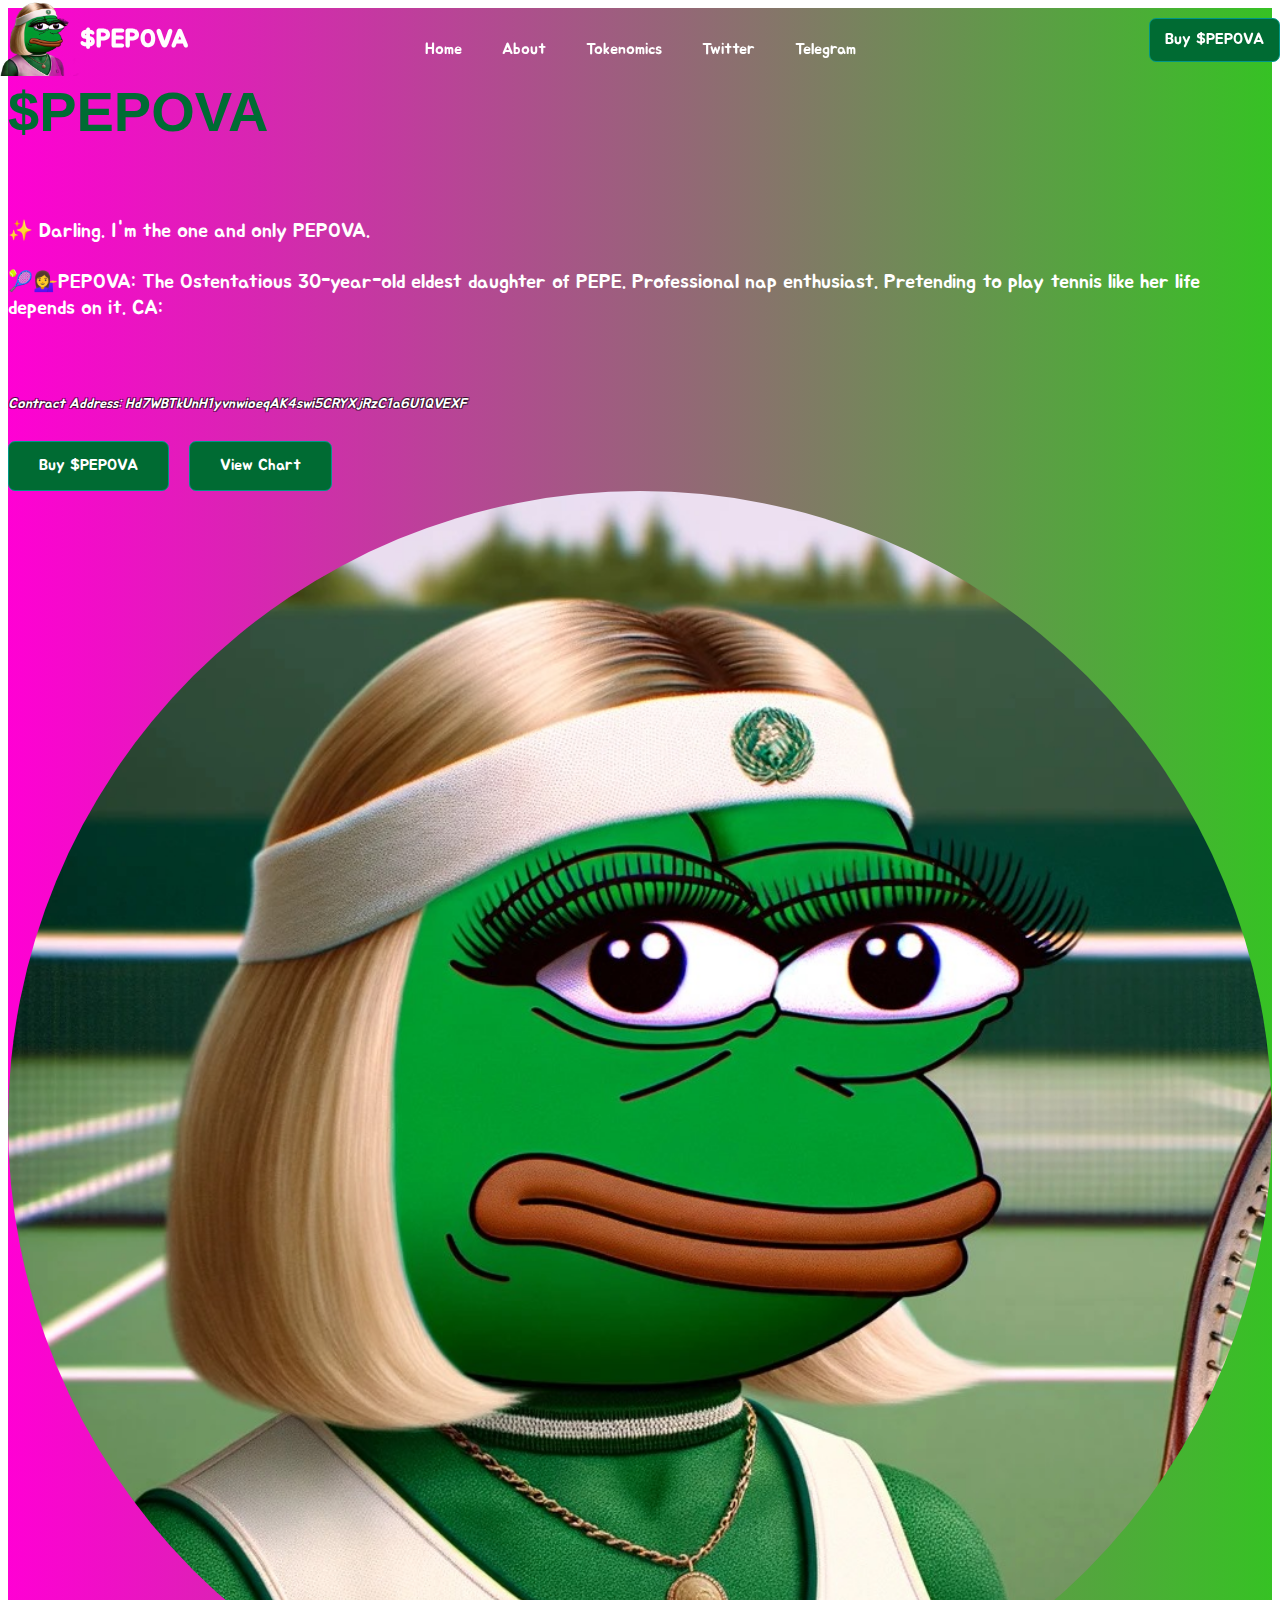
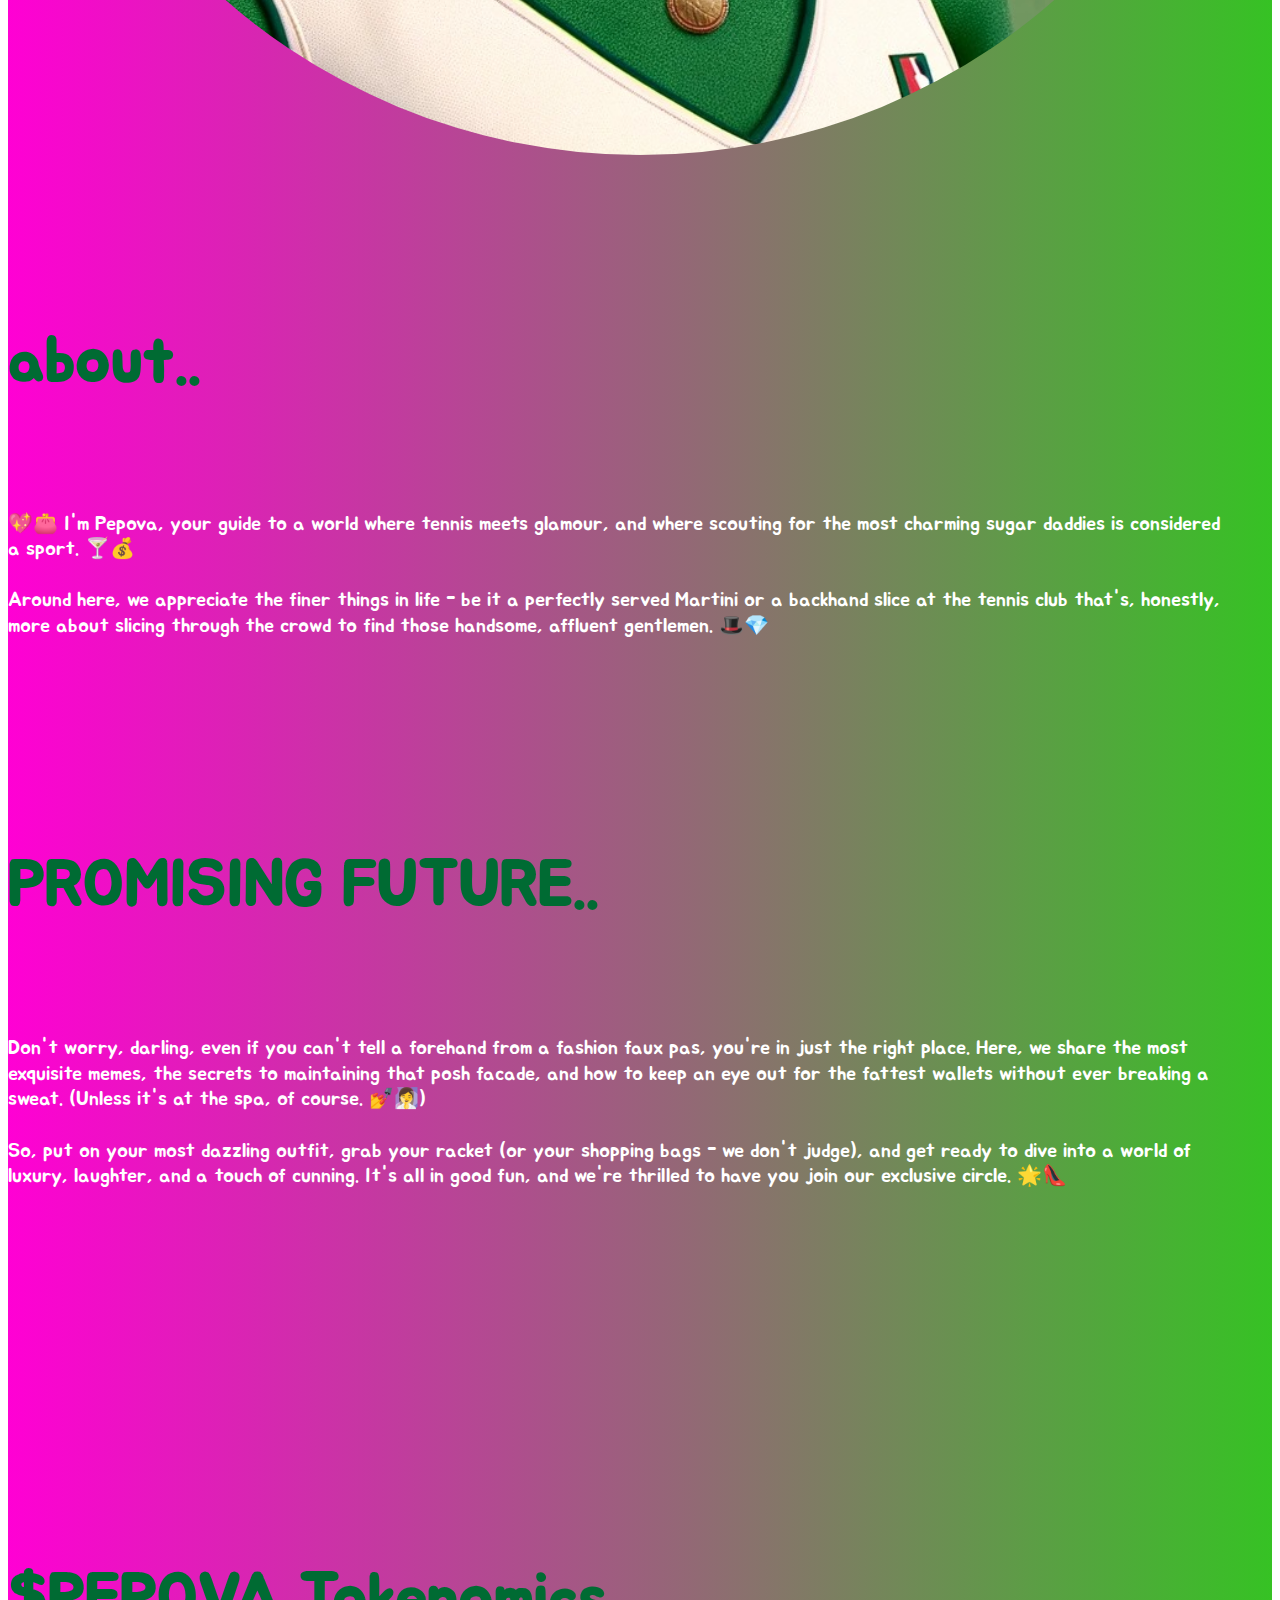
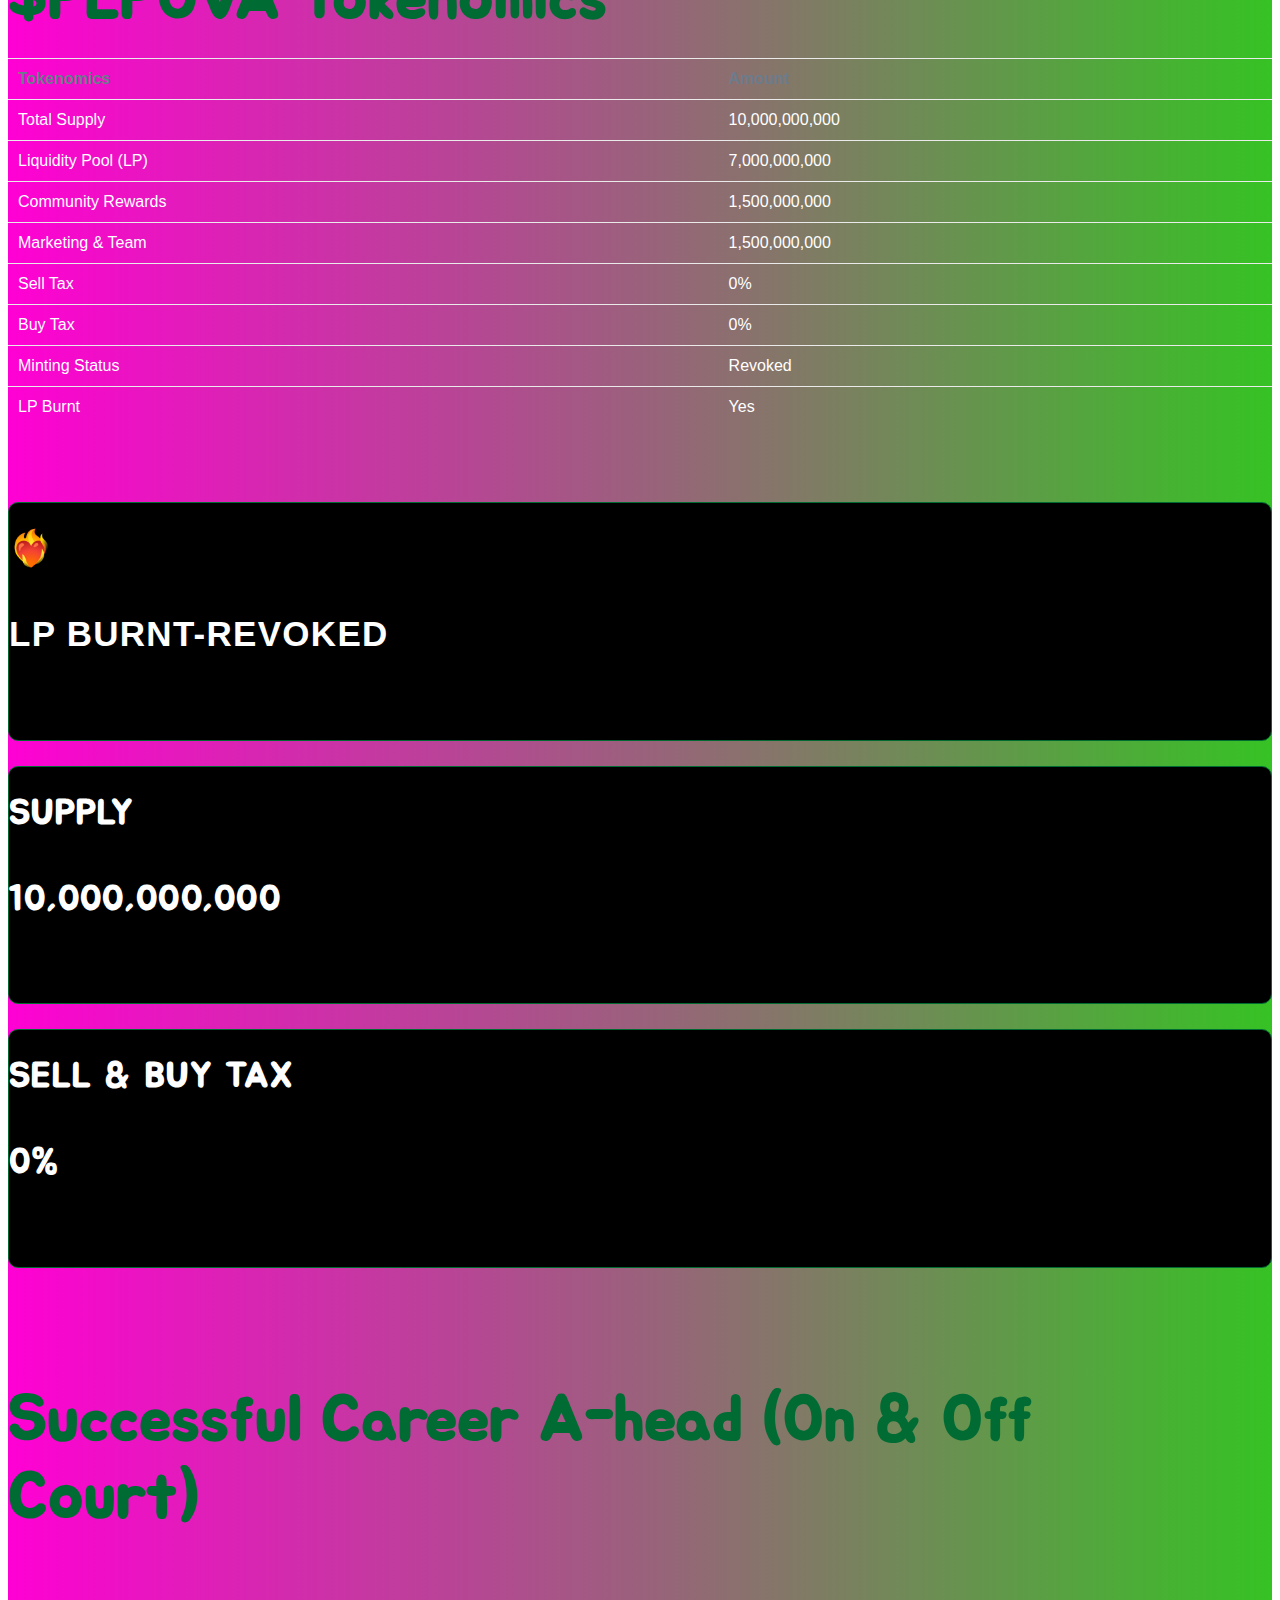
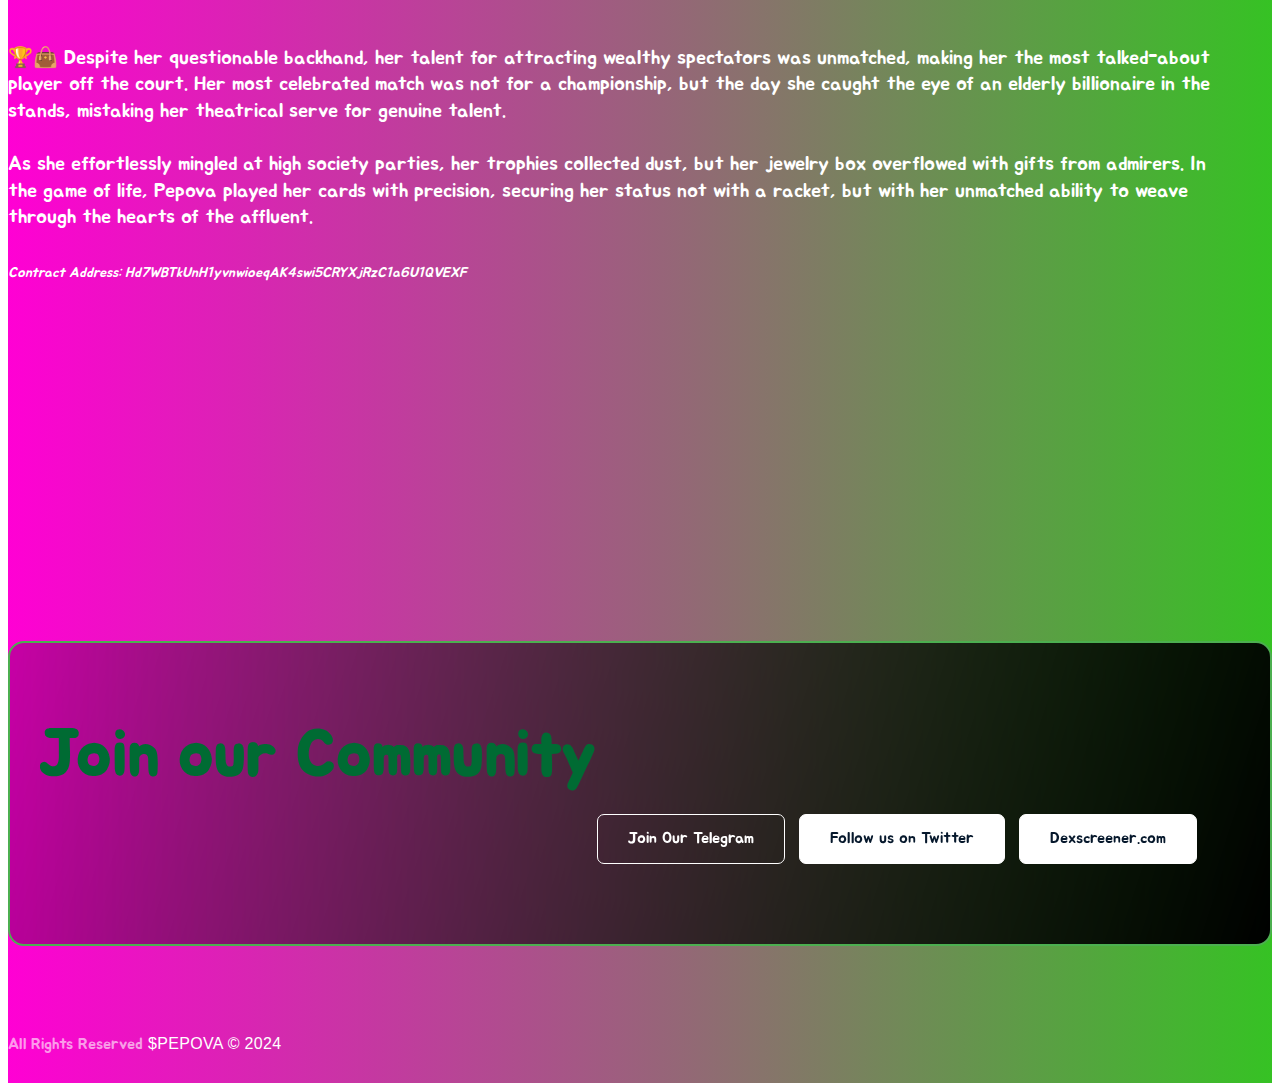
==== commit 9cfb7e31: "octava" ====
--- a/index.html
+++ b/index.html
@@ -10,7 +10,7 @@
     <meta name="viewport" content="width=device-width, initial-scale=1">
 
     <!-- Favicon Icon -->
-    <link rel="icon" href="images/sepbo1.jpg">
+    <link rel="icon" href="images/ban.jpg">
     <!-- Site Title -->
     <title>$PEPOVA</title>
     <link rel="stylesheet" href="Book%20of%20Pepe_files/bootstrap.min.css">
@@ -28,7 +28,7 @@
     <link href="Book%20of%20Pepe_files/space-ranger.html" rel="stylesheet">
   </head>
 
-  <body class="cs-dark" style="background-color: rgb(255, 169, 234)">
+  <body class="cs-dark" style="background-color: rgb(0, 0, 0)">
     <!-- Start Header Section -->
     <header class="cs-site_header cs-style1 cs-sticky-header cs-primary_color">
       <div class="cs-main_header">
@@ -104,10 +104,9 @@
                 <p style="font-family: &#39;Jua&#39;, sans-serif !important"><br><br>
                   
 
-                  Greetings, fellow meme enthusiasts! I am the one and only $PEPOVA.
-
-                  In the sprawling metropolis of Dubai, amidst the glitz and glamour of its towering skyscrapers, PEPOVA, the vivacious scion of the Pepe dynasty, found her passion ignited by the sport of tennis. Under the patronage of her uncle, the illustrious Saudi Pepe, she honed her skills on the sun-soaked courts, each swing of the racket imbued with determination and grace.
-
+                  ✨ Darling. I'm the one and only PEPOVA. <br><br>
+
+🎾💁‍♀️PEPOVA: The Ostentatious 30-year-old eldest daughter of PEPE. Professional nap enthusiast. Pretending to play tennis like her life depends on it. CA: 
                   
                 </p>
                 <i class="cs-hero_subtitle cs-font_18 cs-font_16_sm cs-body_line_height" style="font-size: 14px"><br><br>Contract Address: Hd7WBTkUnH1yvnwioeqAK4swi5CRYXjRzC1a6U1QVEXF </i>
@@ -160,9 +159,8 @@
                 <p style="font-family: &#39;Jua&#39;, sans-serif !important"><br><br>
                   
 
-                  Greetings, fellow meme enthusiasts! I am the one and only $PEPOVA.
-
-                  In the sprawling metropolis of Dubai, amidst the glitz and glamour of its towering skyscrapers, PEPOVA , the vivacious scion of the Pepe dynasty, found her passion ignited by the sport of tennis. Under the patronage of her uncle, the illustrious Saudi Pepe, she honed her skills on the sun-soaked courts, each swing of the racket imbued with determination and grace.
+                  💖👛 I'm Pepova, your guide to a world where tennis meets glamour, and where scouting for the most charming sugar daddies is considered a sport. 🍸💰<br><br>
+                  Around here, we appreciate the finer things in life - be it a perfectly served Martini or a backhand slice at the tennis club that's, honestly, more about slicing through the crowd to find those handsome, affluent gentlemen. 🎩💎
 
                   
                 </p>
@@ -210,7 +208,9 @@
                 ">
 
                 <p style="font-family: &#39;Jua&#39;, sans-serif !important"> <br><br>
-                  As a promising young talent in the world of professional tennis within the blockchain realm, PEPOVA's early endeavors captivated audiences worldwide. With each match, she showcased her formidable skills and unwavering determination, earning acclaim as a rising star. Her journey symbolized hope and ambition, promising greatness in the digital age. PEPOVA's electrifying performances on the court, coupled with her innovative approach to leveraging blockchain technology, positioned her as a trailblazer in the sport. As she embarked on her quest for success, PEPOVA embodied the spirit of resilience and potential, inspiring a new generation of athletes to reach for the stars.
+                  Don't worry, darling, even if you can't tell a forehand from a fashion faux pas, you're in just the right place. Here, we share the most exquisite memes, the secrets to maintaining that posh facade, and how to keep an eye out for the fattest wallets without ever breaking a sweat. (Unless it's at the spa, of course. 💅🧖‍♀️)<br><br>
+
+So, put on your most dazzling outfit, grab your racket (or your shopping bags - we don't judge), and get ready to dive into a world of luxury, laughter, and a touch of cunning. It's all in good fun, and we're thrilled to have you join our exclusive circle. 🌟👠
                 </p>
                 <i class="cs-hero_subtitle cs-font_18 cs-font_16_sm cs-body_line_height" style="font-size: 14px"><br><br></i>
               </a>
@@ -237,7 +237,7 @@
       <div class="container">
         <div class="cs-seciton_heading cs-style1 text-center wow fadeInUp" data-wow-duration="1s" data-wow-delay="0.2s" style="visibility: visible; animation-duration: 1s; animation-delay: 0.2s; animation-name: fadeInUp;">
           <h1 class="cs-hero_title cs-font_64 cs-font_36_sm cs-bold cs-gradient_color" style="font-family: &#39;Jua&#39;, sans-serif">
-            Tokenomics
+            $PEPOVA Tokenomics
           </h1>
           <table>
             
@@ -246,7 +246,7 @@
                 <th>Amount</th>
             </tr>
             <tr>
-                <td>Total Supply of $PEPOVA</td>
+                <td>Total Supply</td>
                 <td>10,000,000,000</td>
             </tr>
             <tr>
@@ -277,10 +277,7 @@
                 <td>LP Burnt</td>
                 <td>Yes</td>
             </tr>
-            <tr>
-                <td>Ownership</td>
-                <td>Fully community owned</td>
-            </tr>
+            
         </table>
         </div>
         <div class="cs-height_50 cs-height_lg_30"></div>
@@ -289,7 +286,7 @@
             <div class="cs-light_bg text-center cs-radius_10" style="border-color: #006b30;">
               
               <div class="cs-font_64 d-font cs-font_36_sm cs-m0 cs-primary_font cs-primary_color cs-heading_line_height cs-bold" style="font-family: &#39;Jua&#39;, sans-serif">
-                <span style="font-family: &#39;Jua&#39;, sans-serif !important; font-size: 35px;"><a href="https://solscan.io/tx/5KdgUV1JxPiGrYKmbcGYE1bH5kEHsrJPy8V9E9KMhfXumSUCzu7jwYXNtA2pfFZUGFPjwxFBs8yqEVw6surnXDrc">SOL <br>INITIAL LP BURNT</a></span>
+                <span style="font-family: &#39;Jua&#39;, sans-serif !important; font-size: 35px;"><a href="https://solscan.io/tx/5KdgUV1JxPiGrYKmbcGYE1bH5kEHsrJPy8V9E9KMhfXumSUCzu7jwYXNtA2pfFZUGFPjwxFBs8yqEVw6surnXDrc">❤️‍🔥 <br> LP BURNT-REVOKED  </a></span>
               </div>
               <!-- <p class="cs-m0 cs-font_24 cs-heading_line_height cs-font_22_sm" style="font-family: 'Simpsonfont', sans-serif">
                 LP
@@ -315,7 +312,7 @@
             <div class="cs-light_bg text-center cs-radius_10" style="border-color: #006b30;">
               
               <div class="cs-font_64 d-font cs-font_36_sm cs-m0 cs-primary_font cs-primary_color cs-heading_line_height cs-bold" style="font-family: &#39;Jua&#39;, sans-serif">
-                <span style="font-family: &#39;Jua&#39;, sans-serif !important; font-size: 35px;">TAX <br>0%</span>
+                <span style="font-family: &#39;Jua&#39;, sans-serif !important; font-size: 35px;">SELL & BUY TAX <br>0%</span>
               </div>
               <div class="cs-height_65 cs-height_lg_65"></div>
             </div>
@@ -336,7 +333,7 @@
                   
                 </h2>
                 <h1 class="cs-hero_title cs-font_64 cs-font_36_sm cs-bold cs-gradient_color" style="font-family: &#39;Jua&#39;, sans-serif">
-                  SUCCESSFUL SOLANA-blockchain ENTREPENEUR
+                  Successful Career A-head (On & Off Court)
                 </h1>
               </div>
               <div class="cs-height_20 cs-height_lg_20"></div>
@@ -347,7 +344,9 @@
                 ">
 
                 <p style="font-family: &#39;Jua&#39;, sans-serif !important"> <br><br>
-                  PEPOVA, a talented tennis player, dines with her uncle, the esteemed Jeke, and the renowned Pepe. Over dinner, she absorbs their wisdom, gaining insights into success in the blockchain realm. With her natural prowess and newfound knowledge, PEPOVA envisions a future where she excels not only on the court but also in generating wealth on the Solana blockchain. Inspired by her uncle's guidance, she embraces her dual passions, poised to make a significant impact in both worlds. With determination and skill, PEPOVA sets forth, destined to carve her path to success, leaving a legacy of triumph and innovation.
+                  🏆👜 Despite her questionable backhand, her talent for attracting wealthy spectators was unmatched, making her the most talked-about player off the court.
+
+Her most celebrated match was not for a championship, but the day she caught the eye of an elderly billionaire in the stands, mistaking her theatrical serve for genuine talent.<BR> <BR>As she effortlessly mingled at high society parties, her trophies collected dust, but her jewelry box overflowed with gifts from admirers. In the game of life, Pepova played her cards with precision, securing her status not with a racket, but with her unmatched ability to weave through the hearts of the affluent.
 
                  
                 <i class="cs-hero_subtitle cs-font_18 cs-font_16_sm cs-body_line_height" style="font-size: 14px"><br><br>Contract Address: Hd7WBTkUnH1yvnwioeqAK4swi5CRYXjRzC1a6U1QVEXF </i>
@@ -362,7 +361,7 @@
             </div>
           </div>
           <div class="col-lg-5 wow fadeIn" data-wow-duration="1s" data-wow-delay="0.4s" style="visibility: visible; animation-duration: 1s; animation-delay: 0.4s; animation-name: fadeIn;">
-            <img src="images/banner.jpg" style="width: 100%; border-radius: 1000px" alt="">
+            <img src="images/banner.jpg" style="width: 100%; border-radius: 100px" alt="">
             <script async="" src="Book%20of%20Pepe_files/widgets.js.download" charset="utf-8"></script>
           </div>
         </div>
@@ -612,7 +611,7 @@
           <div class="cs-cta_btns cs-center">
             <img class ="imgdos" src="images/banner6.jpg" style="width: 100%; border-radius: 1000px" alt="">
             <a href="https://t.me/+3qP17Wa8kkFlZDBk" class="cs-btn cs-btn_filed cs-white_btn_2">
-              <span style="font-family: &#39;Jua&#39;, sans-serif">Join Our Community</span>
+              <span style="font-family: &#39;Jua&#39;, sans-serif">Join Our Telegram</span>
             </a>
             <a href="https://twitter.com/PepovaOnSol" class="cs-btn cs-btn_filed cs-white_btn">
               <span style="font-family: &#39;Jua&#39;, sans-serif">Follow us on Twitter</span>
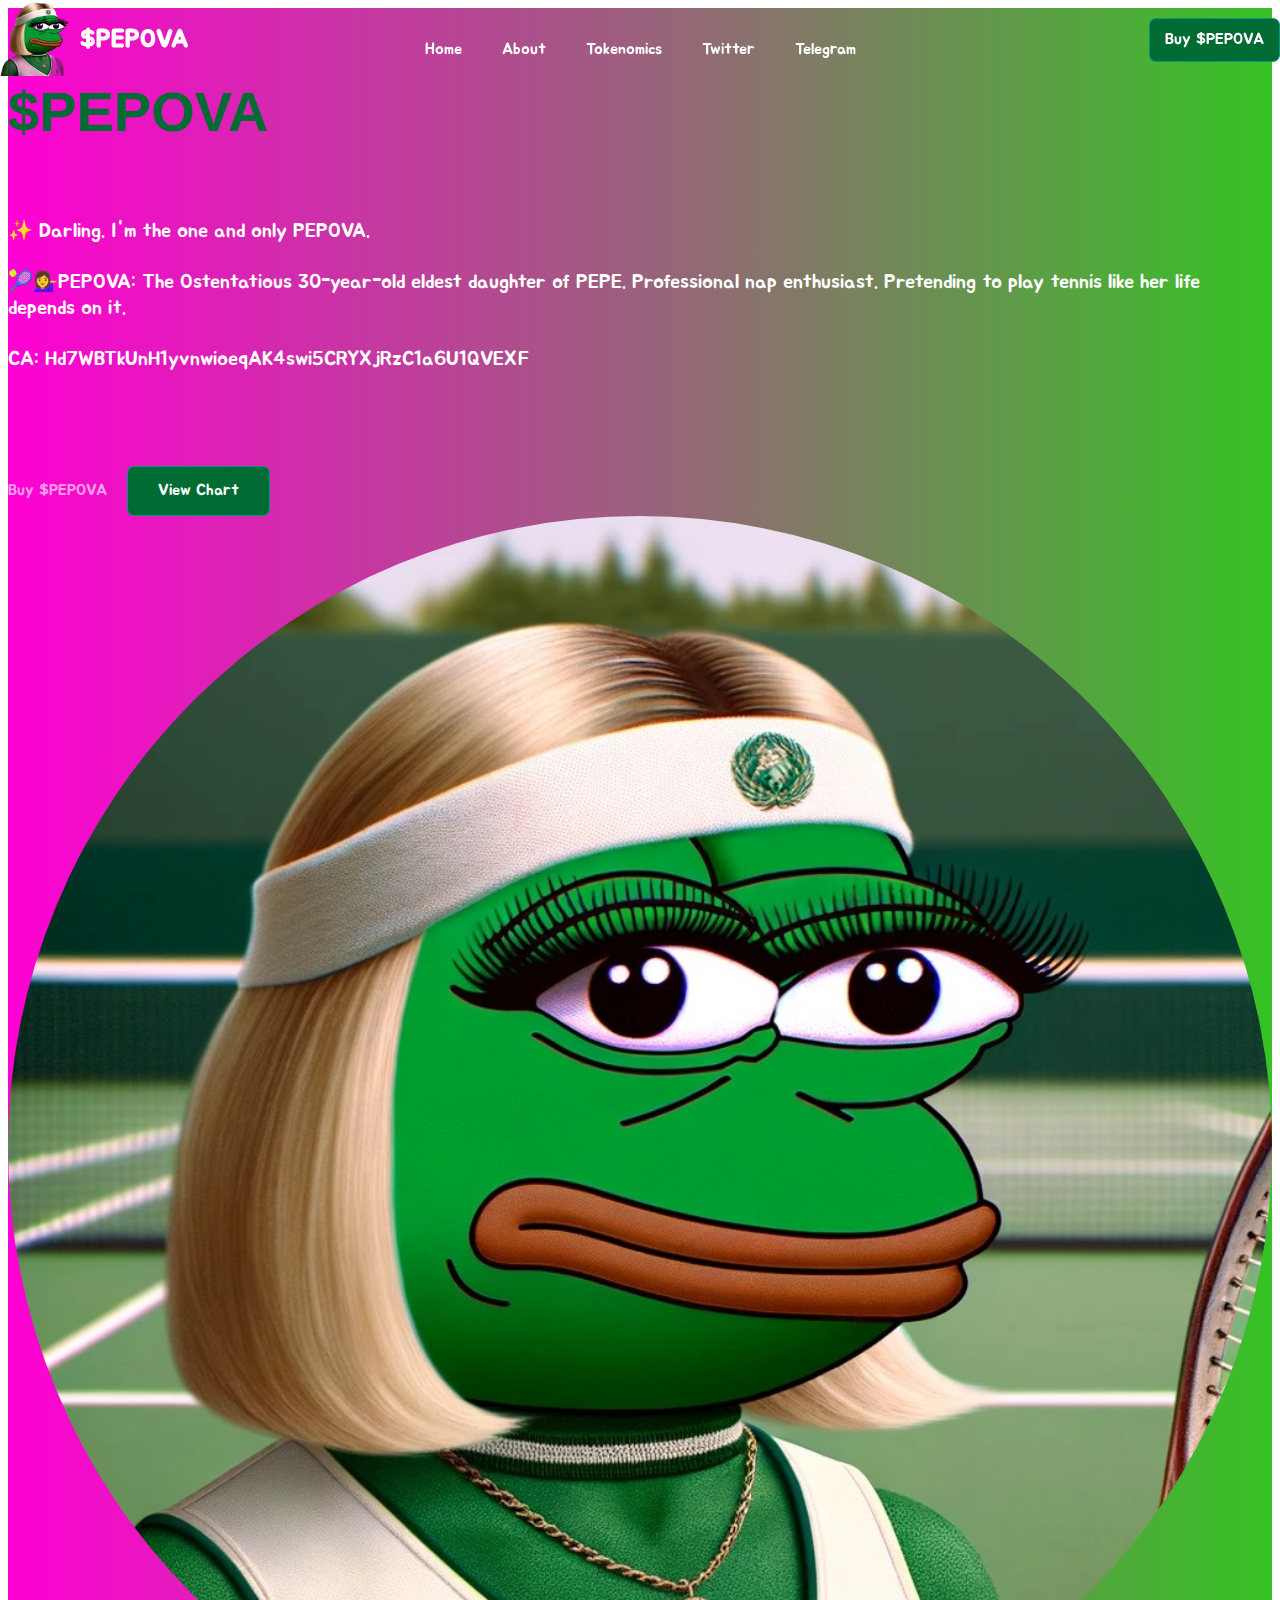
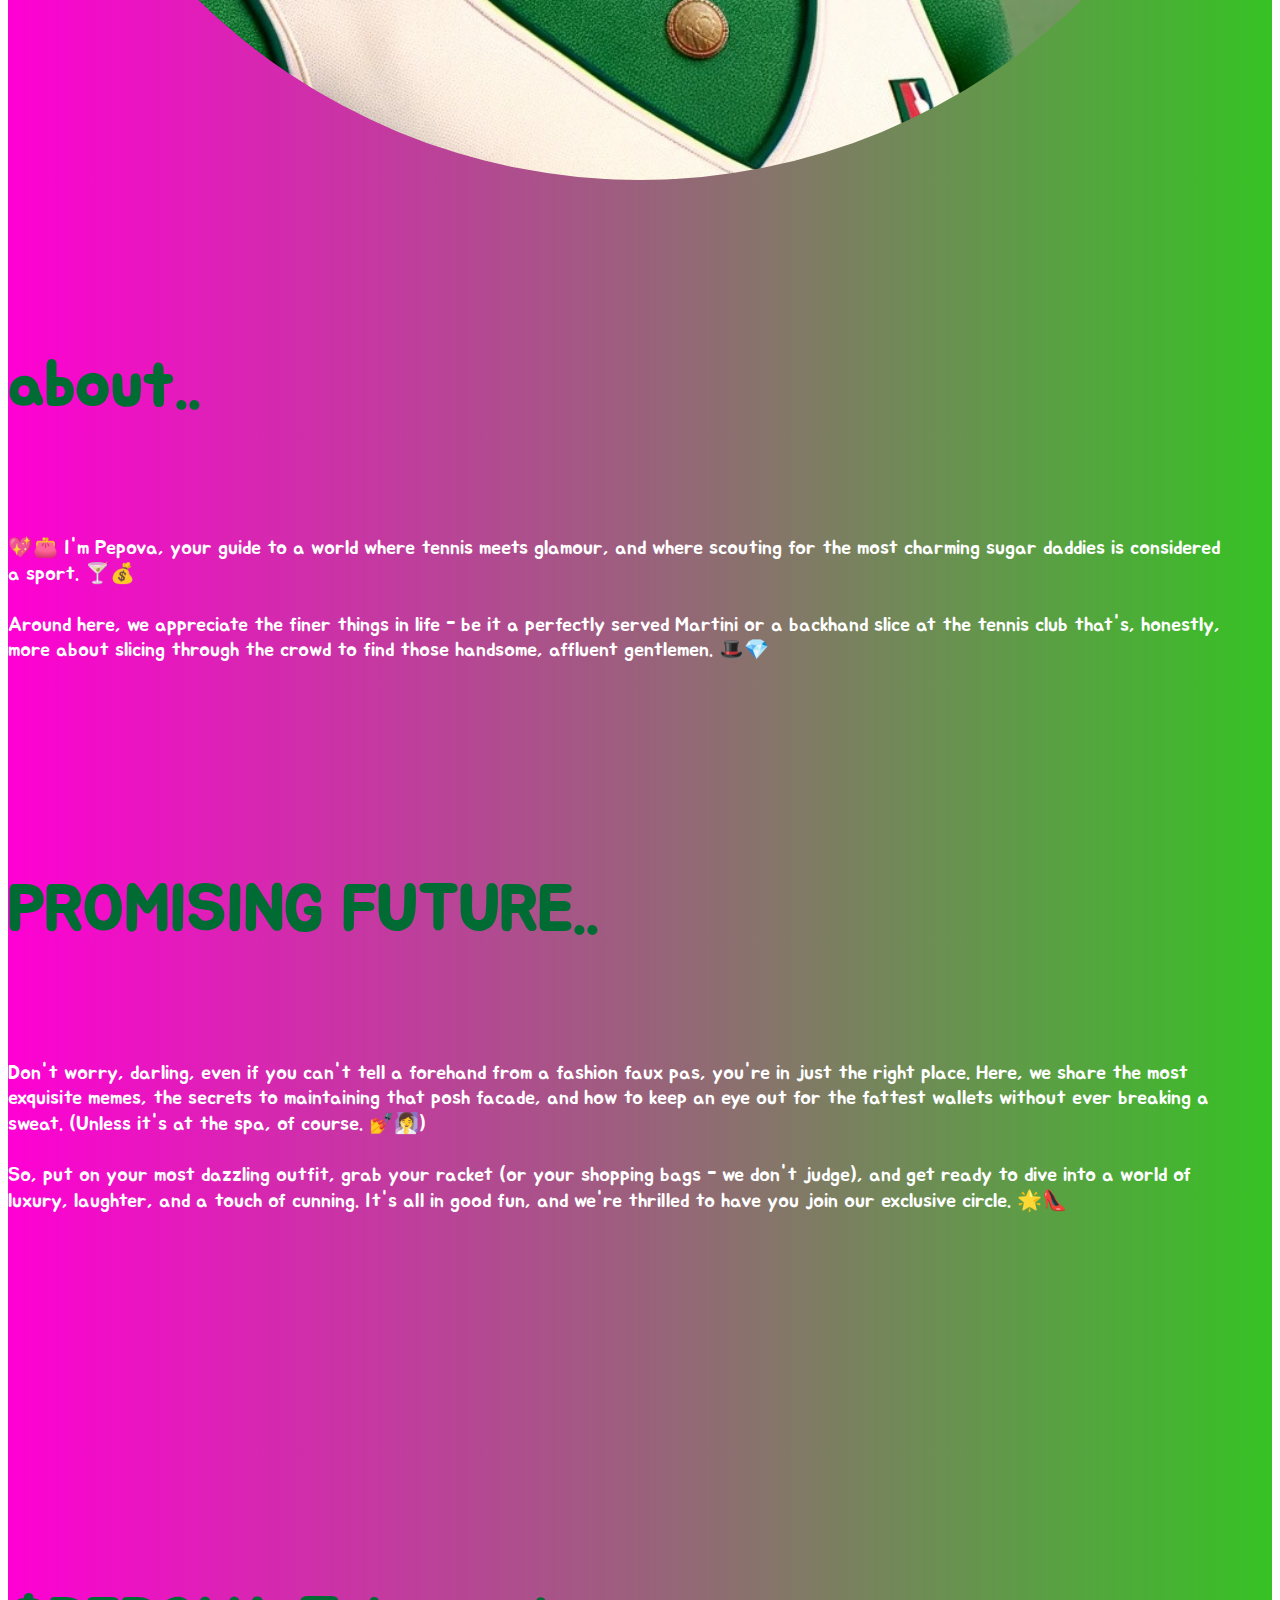
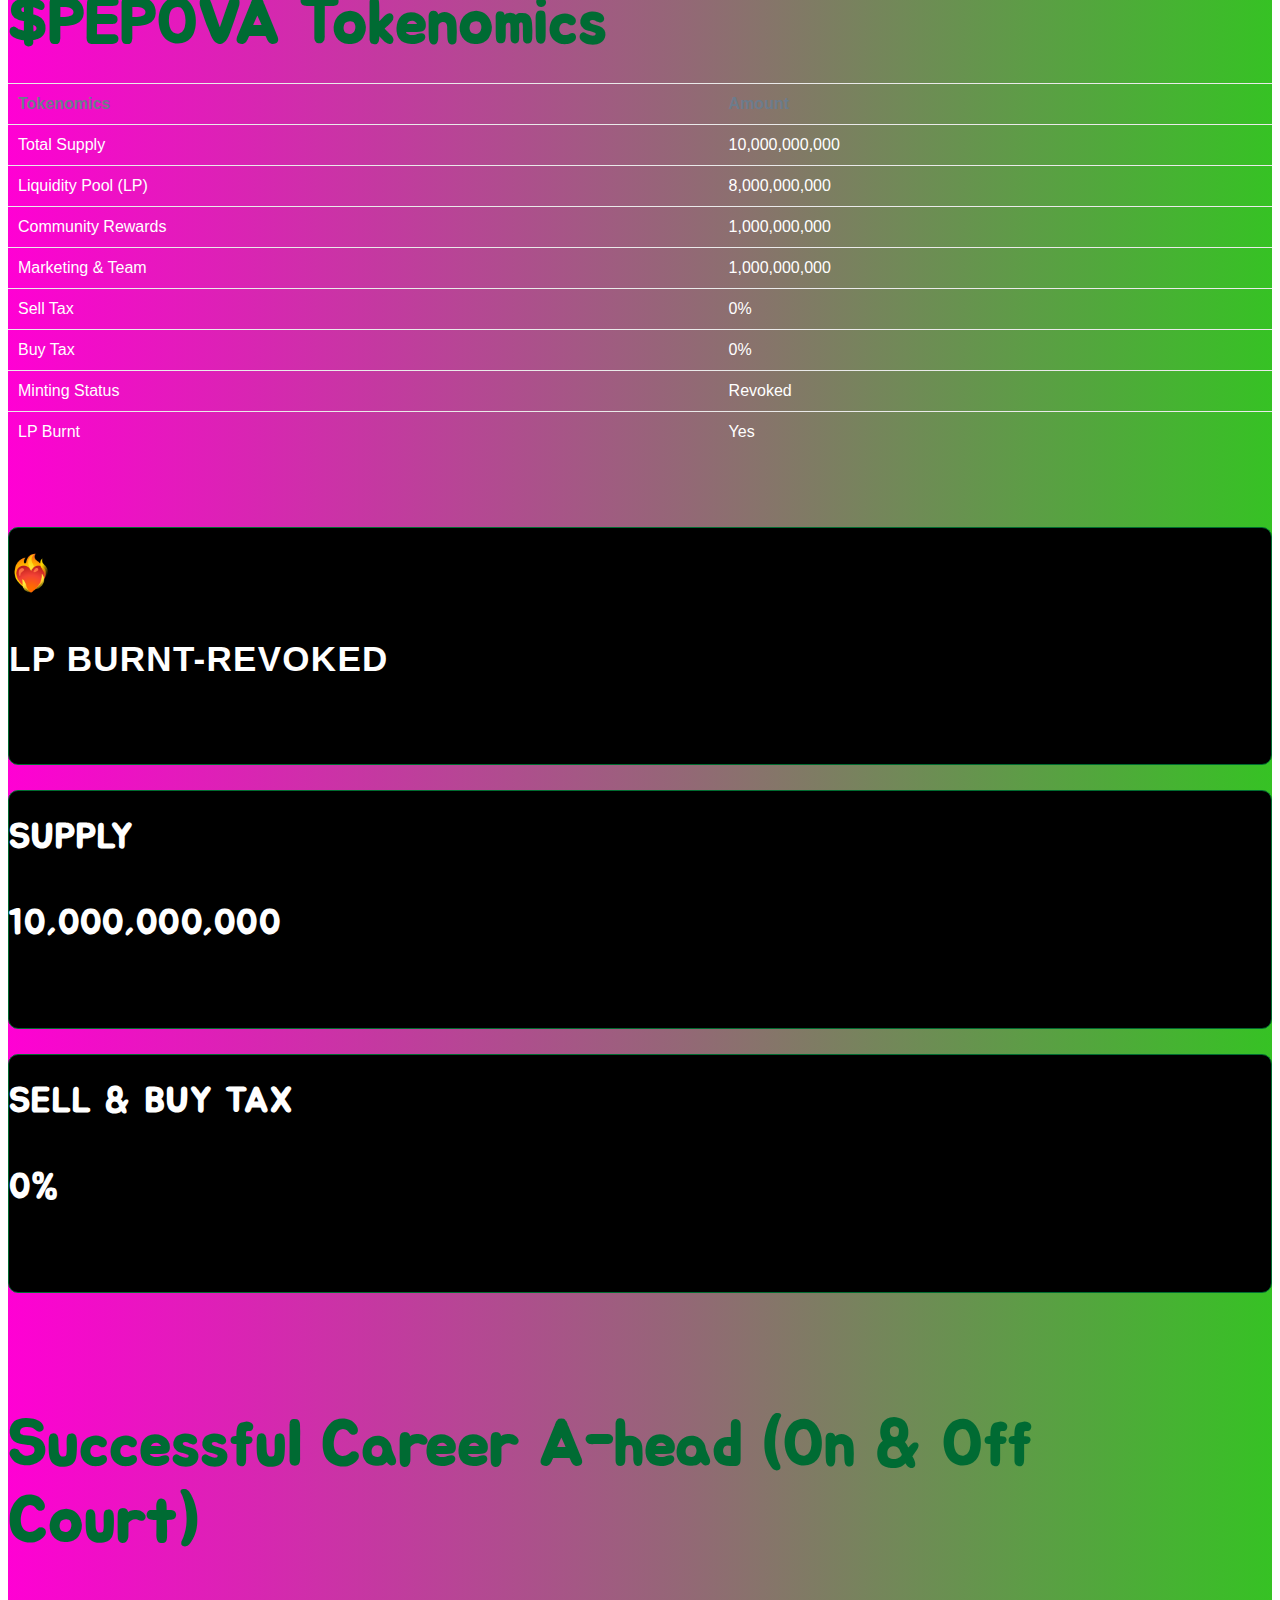
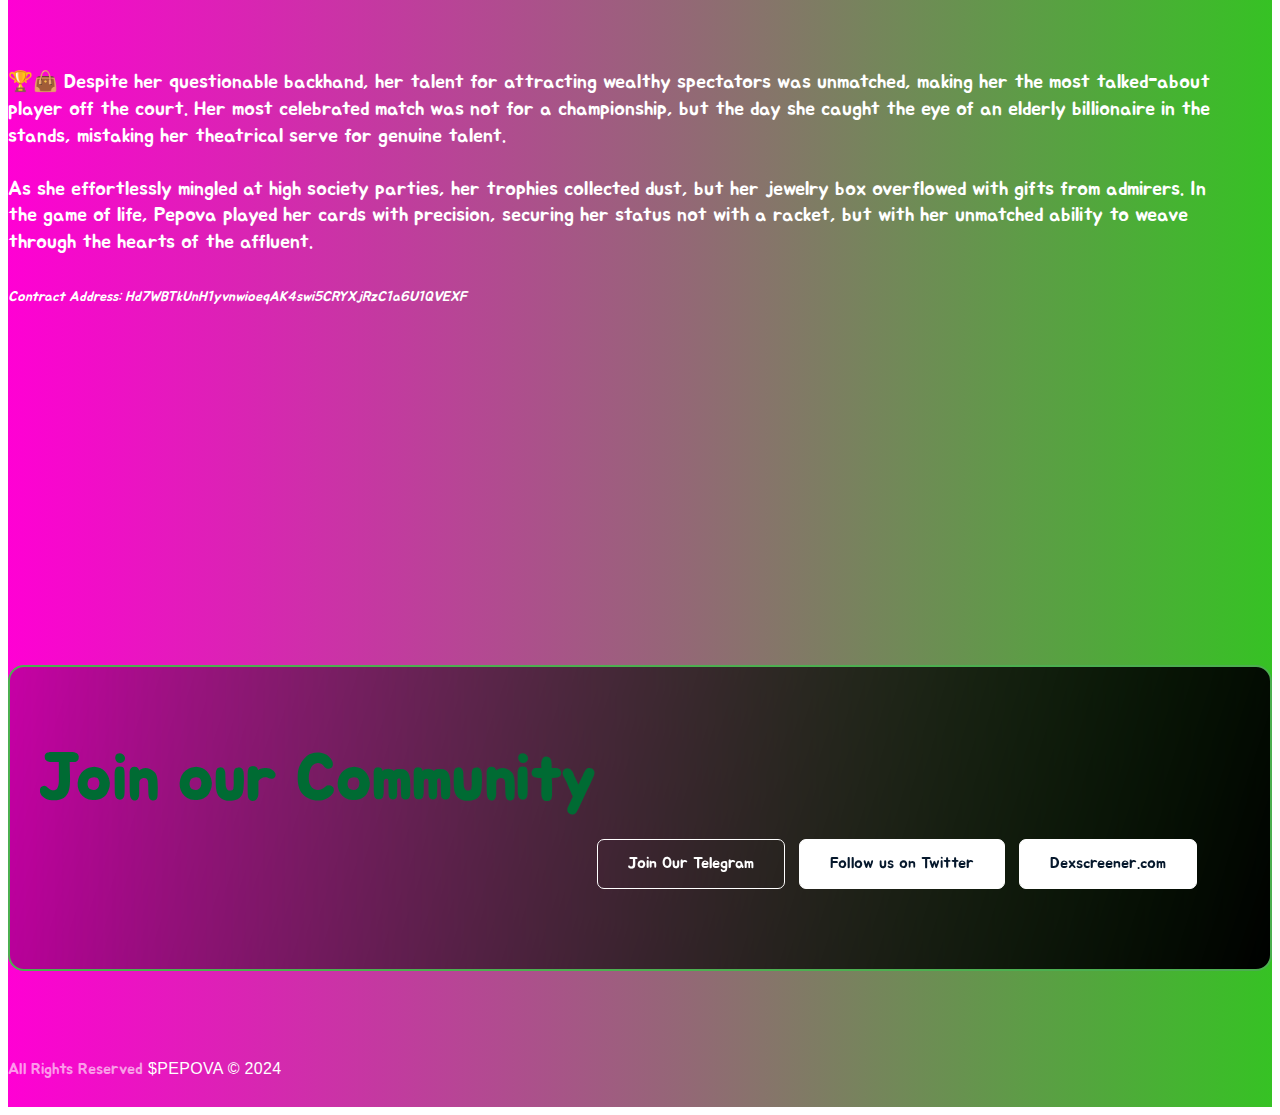
==== commit 9e8f661c: "dsfsdfds" ====
--- a/index.html
+++ b/index.html
@@ -66,7 +66,7 @@
             </div>
             <div class="cs-main_header_right">
               <div class="cs-toolbox d-none-mobile">
-                <a href="https://raydium.io/swap/?inputCurrency=sol&amp;outputCurrency=A8N2i33sw44ra7tA6p&amp;fixed=in" class="cs-btn cs-btn_filed cs-accent_btn cs-modal_btn" target="_blank">
+                <a href="https://raydium.io/swap/?inputCurrency=Hd7WBTkUnH1yvnwioeqAK4swi5CRYXjRzC1a6U1QVEXF&outputCurrency=sol&outputSymbol=pepova&fixed=out" class="cs-btn cs-btn_filed cs-accent_btn cs-modal_btn" target="_blank">
                   <span style="font-family: &#39;Jua&#39;, sans-serif">Buy $PEPOVA</span>
                 </a>
               </div>
@@ -106,16 +106,16 @@
 
                   ✨ Darling. I'm the one and only PEPOVA. <br><br>
 
-🎾💁‍♀️PEPOVA: The Ostentatious 30-year-old eldest daughter of PEPE. Professional nap enthusiast. Pretending to play tennis like her life depends on it. CA: 
+🎾💁‍♀️PEPOVA: The Ostentatious 30-year-old eldest daughter of PEPE. Professional nap enthusiast. Pretending to play tennis like her life depends on it.<br><br> CA: Hd7WBTkUnH1yvnwioeqAK4swi5CRYXjRzC1a6U1QVEXF
                   
                 </p>
-                <i class="cs-hero_subtitle cs-font_18 cs-font_16_sm cs-body_line_height" style="font-size: 14px"><br><br>Contract Address: Hd7WBTkUnH1yvnwioeqAK4swi5CRYXjRzC1a6U1QVEXF </i>
+                <i class="cs-hero_subtitle cs-font_18 cs-font_16_sm cs-body_line_height" style="font-size: 14px"><br><br> </i>
               </a>
               
 
               <div class="cs-height_25 cs-height_lg_15"></div>
               <div class="cs-btn_group">
-                <a style="font-family: &#39;Jua&#39;, sans-serif" href="https://raydium.io/swap/?inputCurrency=sol&amp;outputCurrency=A8N2i33h7tA6p&amp;fixed=in" class="cs-btn cs-btn_filed cs-accent_btn">
+                <a style="font-family: &#39;Jua&#39;, sans-serif" href="https://raydium.io/swap/?inputCurrency=Hd7WBTkUnH1yvnwioeqAK4swi5CRYXjRzC1a6U1QVEXF&outputCurrency=sol&outputSymbol=pepova&fixed=out">
                   <span>Buy $PEPOVA</span>
                 </a>
                 <a style="font-family: &#39;Jua&#39;, sans-serif" href="https://dexscreener.com/solana/Hd7WBTkUnH1yvnwioeqAK4swi5CRYXjRzC1a6U1QVEXF" class="cs-btn cs-btn_filed cs-accent_btn">
@@ -251,15 +251,15 @@
             </tr>
             <tr>
                 <td>Liquidity Pool (LP)</td>
-                <td>7,000,000,000</td>
+                <td>8,000,000,000</td>
             </tr>
             <tr>
                 <td>Community Rewards</td>
-                <td>1,500,000,000</td>
+                <td>1,000,000,000</td>
             </tr>
             <tr>
                 <td>Marketing & Team</td>
-                <td>1,500,000,000</td>
+                <td>1,000,000,000</td>
             </tr>
             <tr>
                 <td>Sell Tax</td>
